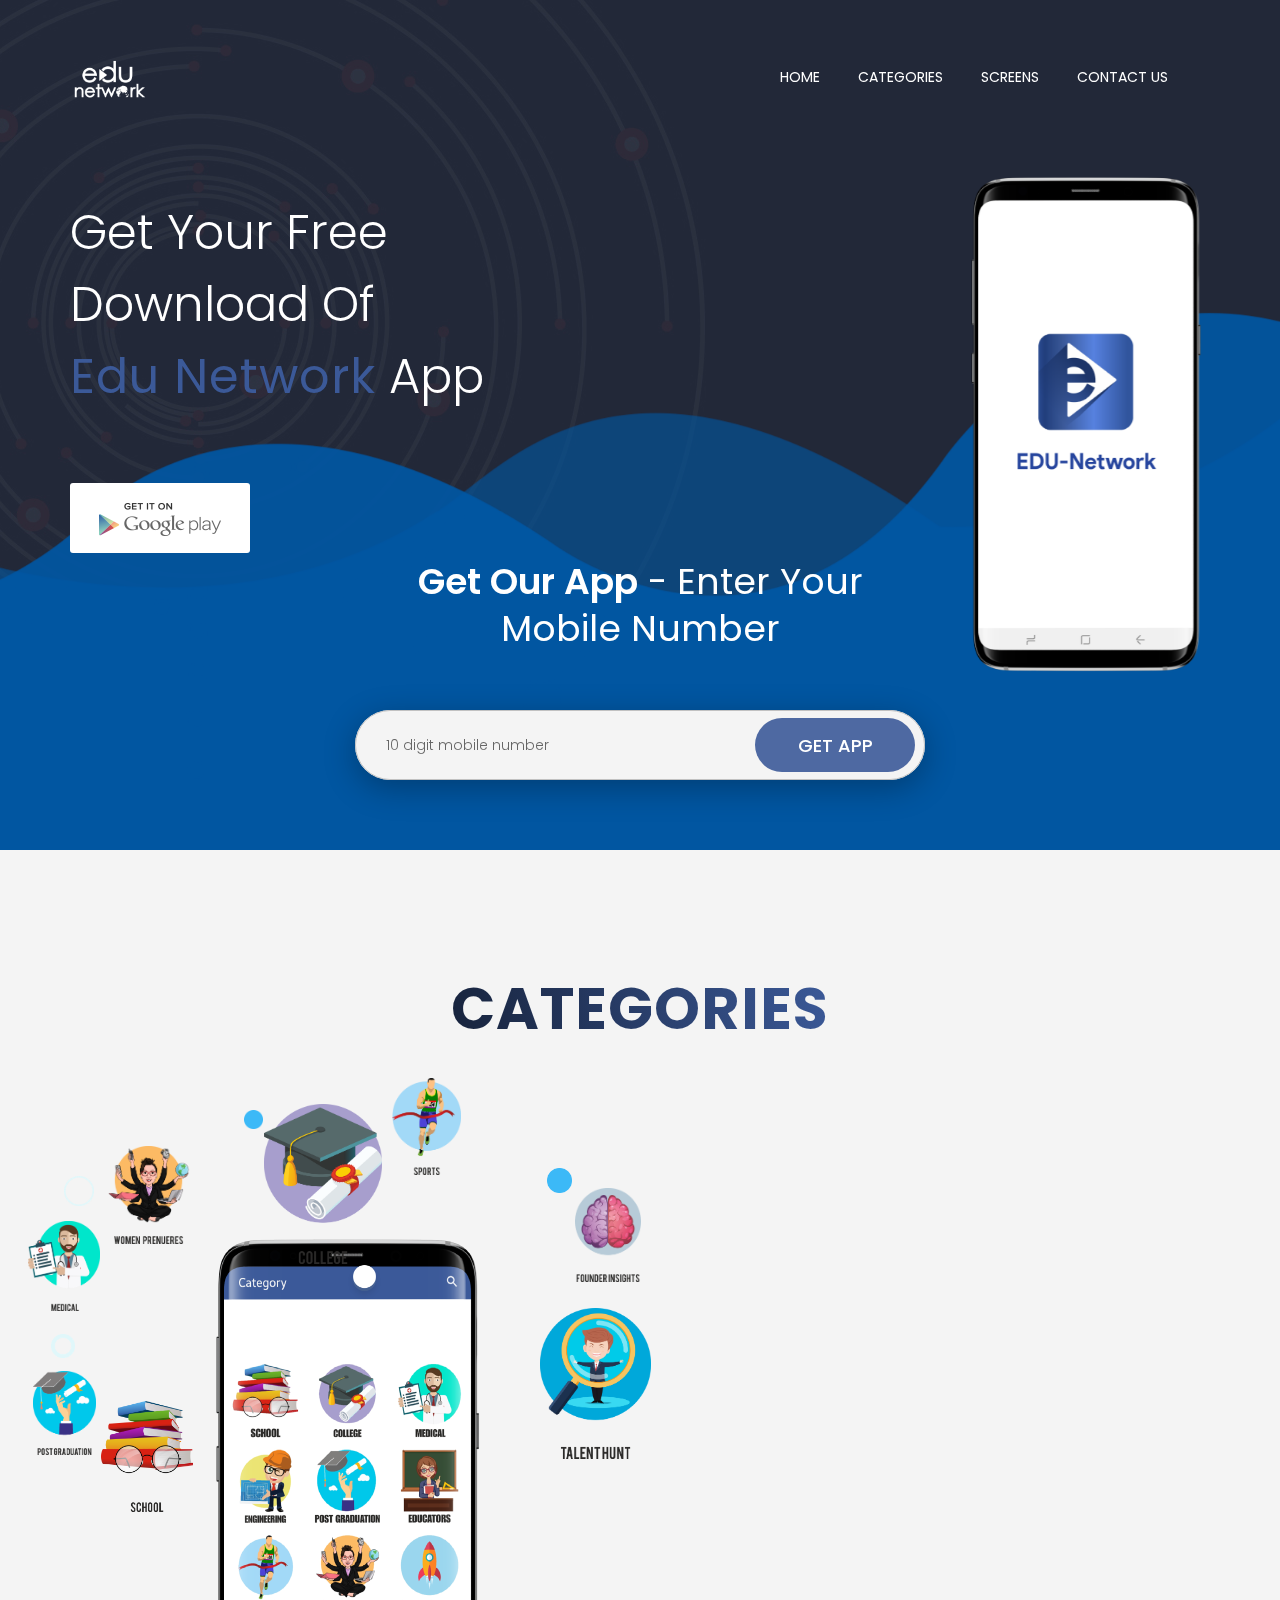
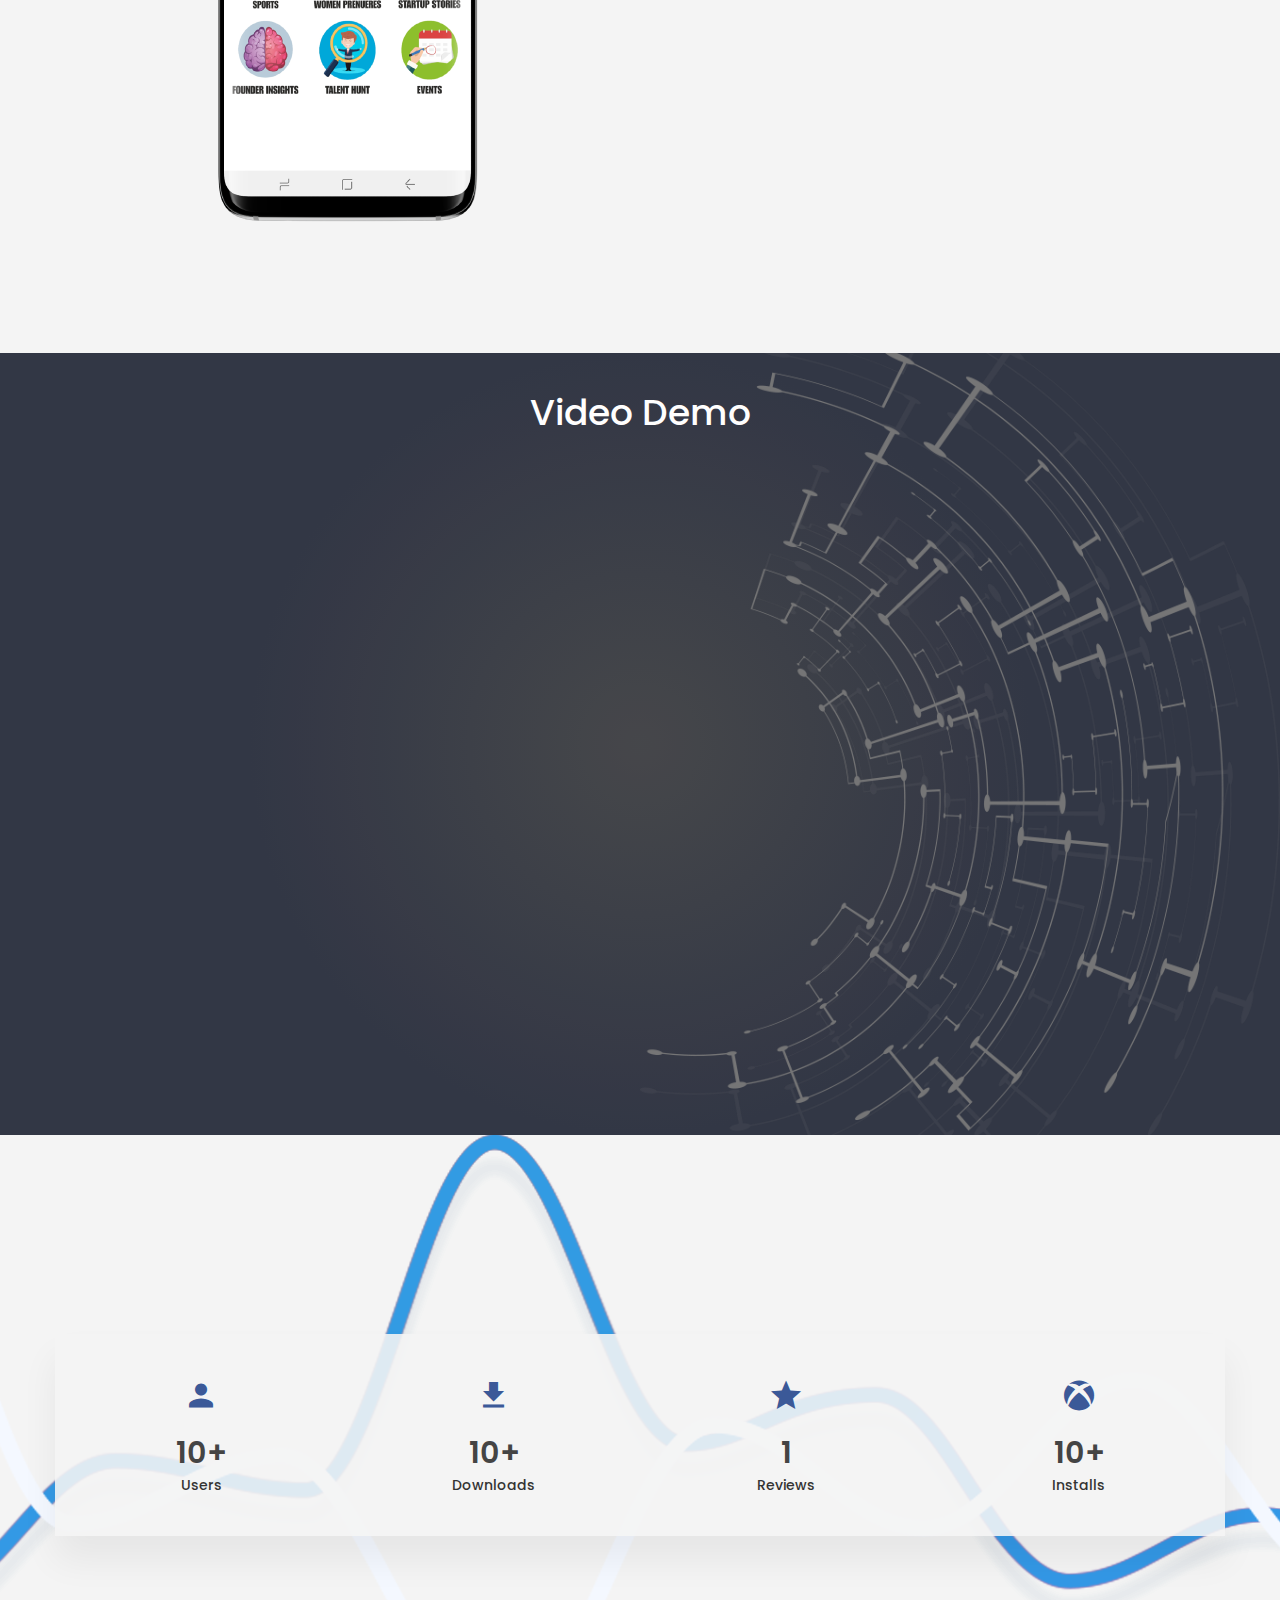
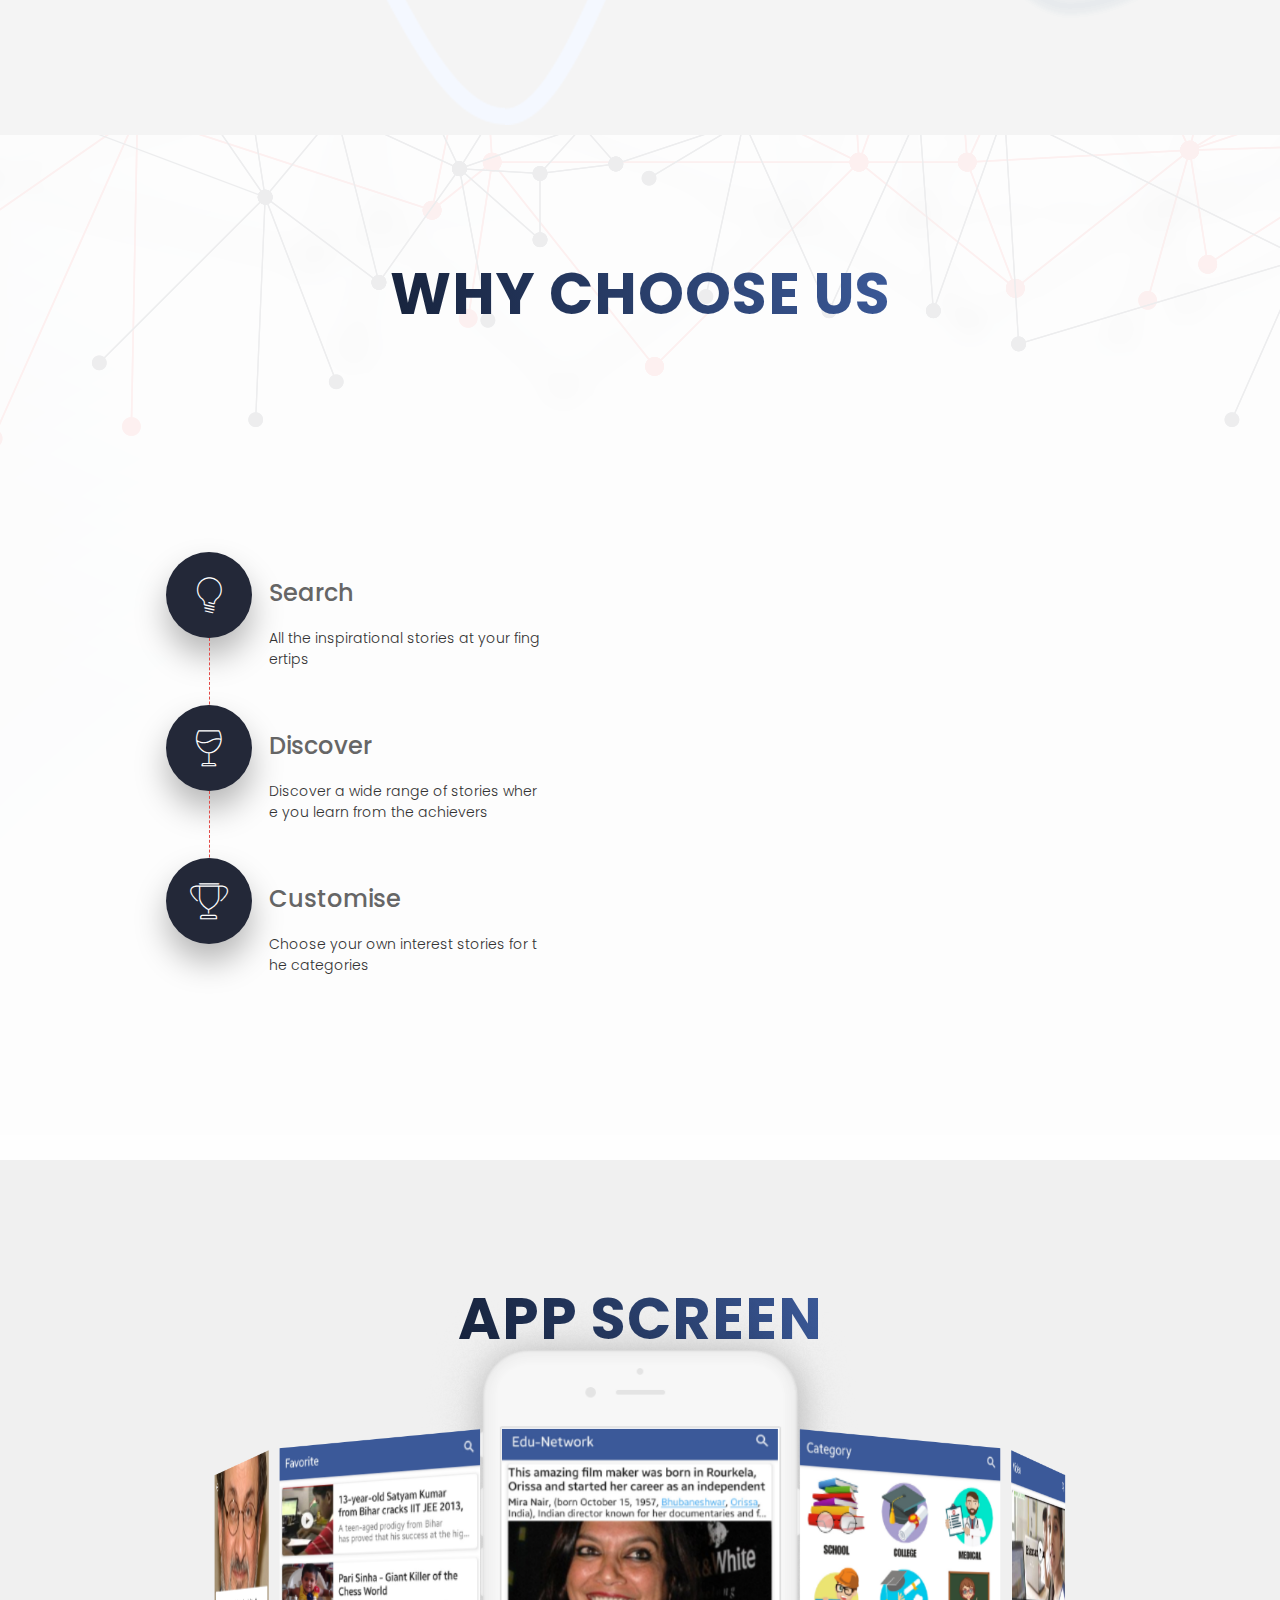
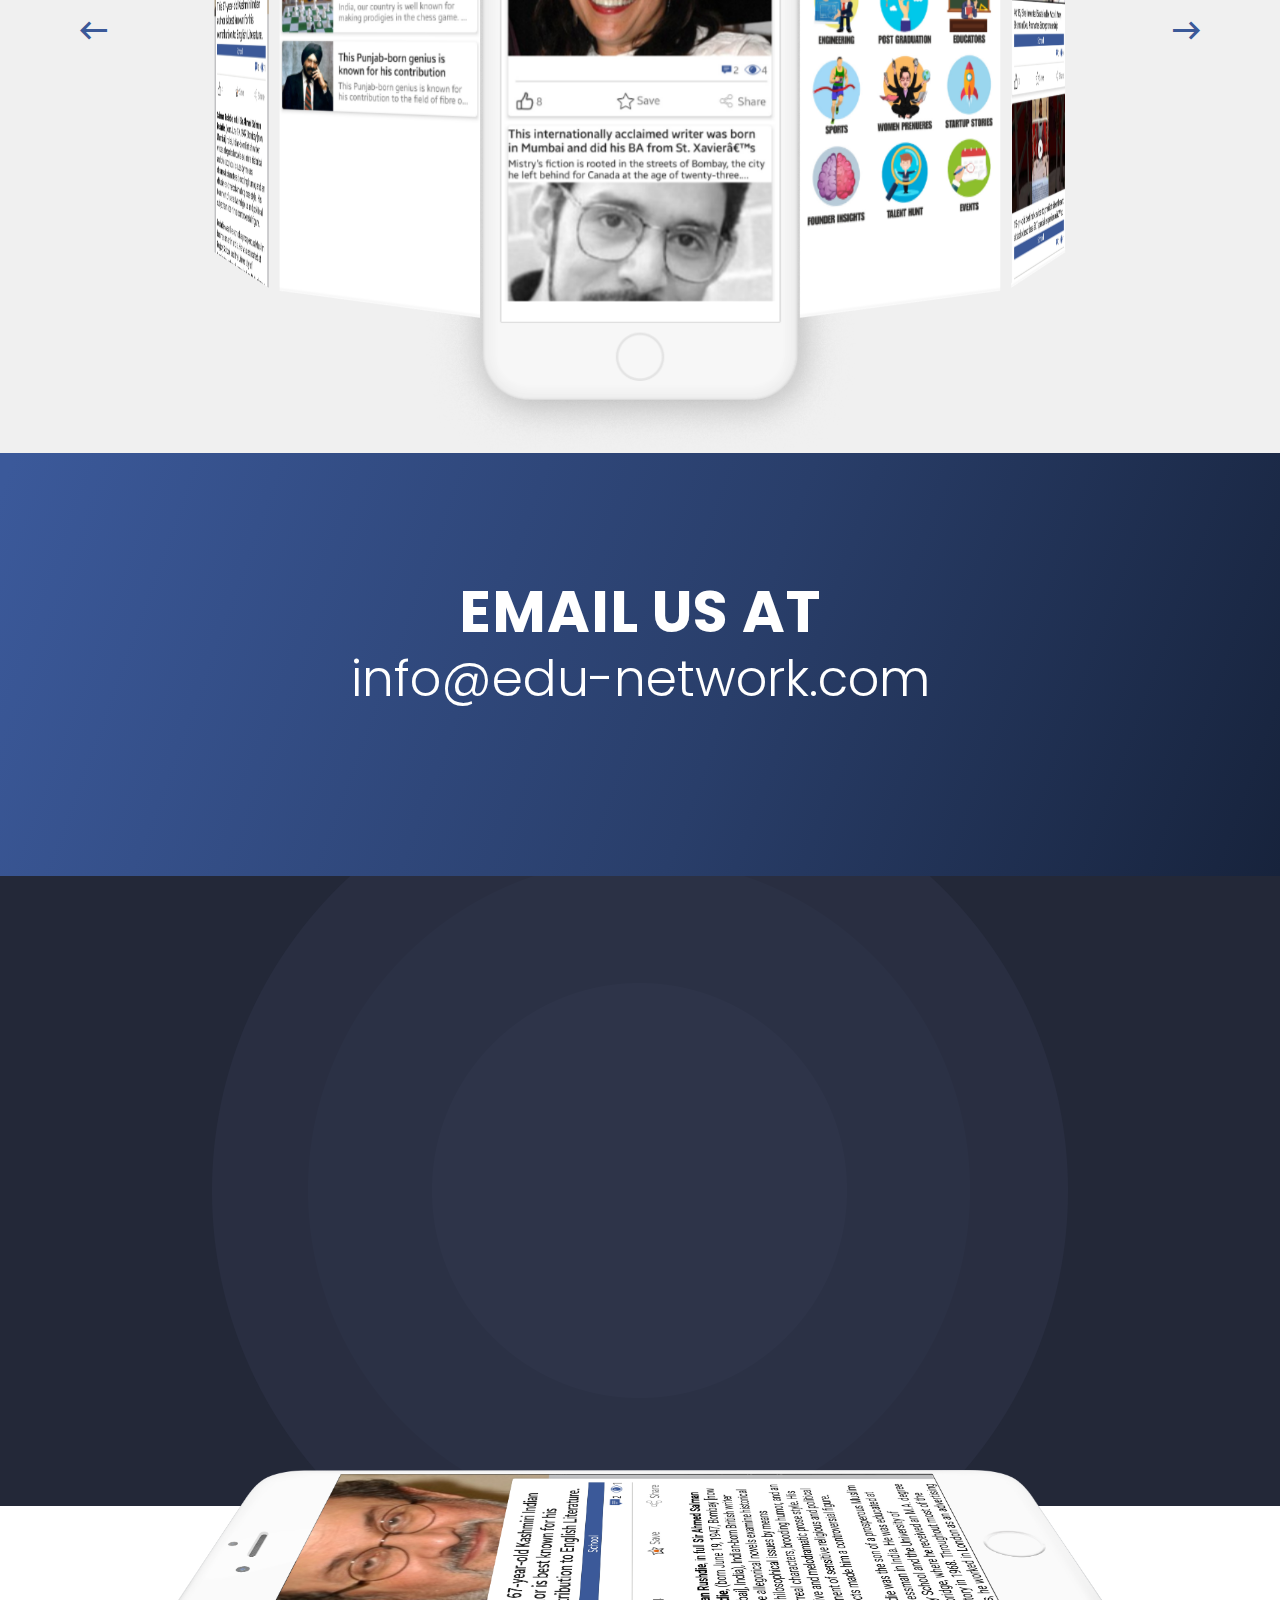
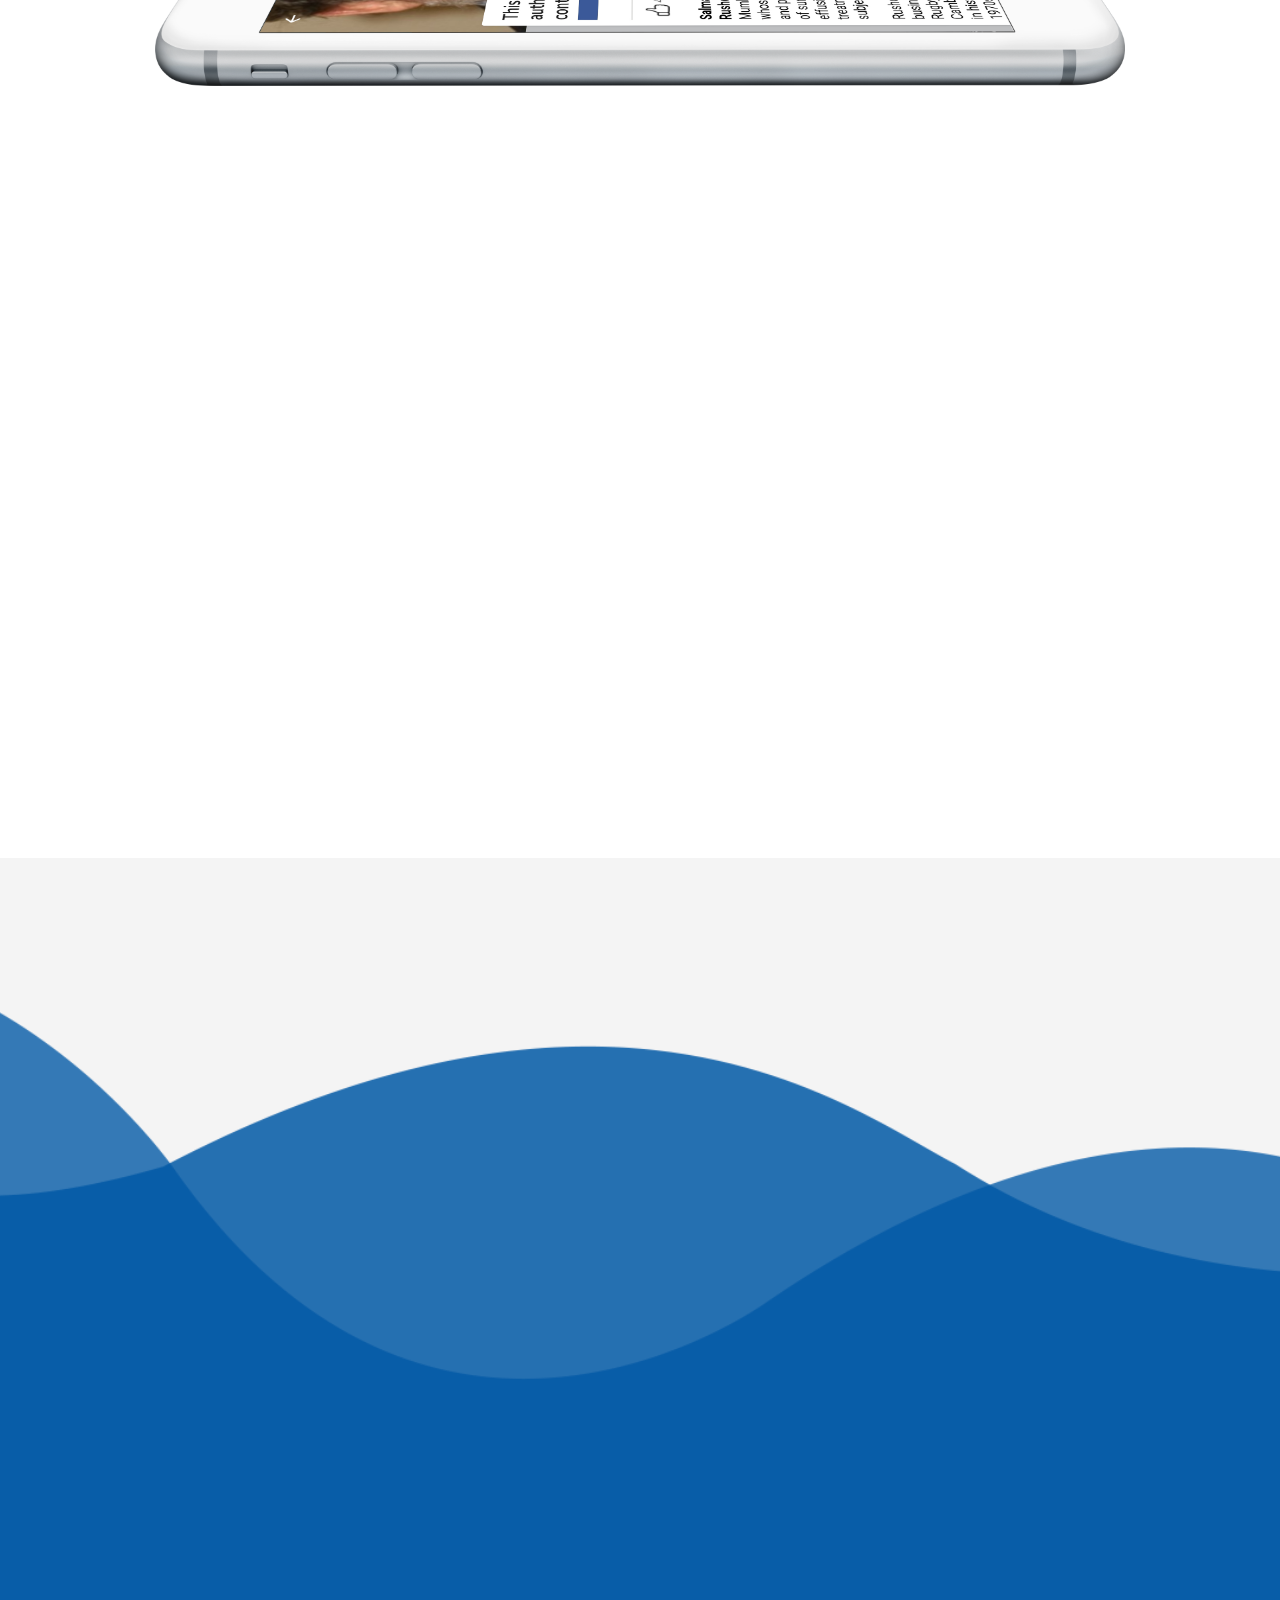
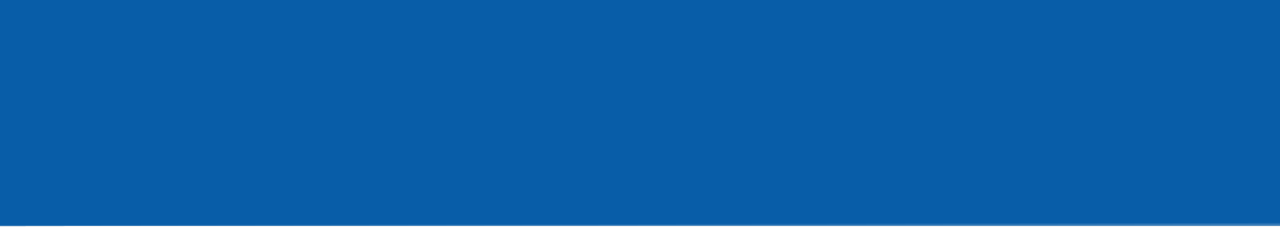
==== index.html @ 92f3d2b7 "added youtube video and changed testimonial to contact us" ====
<!doctype html>
	<html class="no-js" lang="zxx"> 
	<head>
		<title>Edu Network | Home</title>

		<!-- Favicon -->
		<link rel="apple-touch-icon" sizes="57x57" href="/img/favicon/apple-icon-57x57.png">
		<link rel="apple-touch-icon" sizes="60x60" href="/img/favicon/apple-icon-60x60.png">
		<link rel="apple-touch-icon" sizes="72x72" href="/img/favicon/apple-icon-72x72.png">
		<link rel="apple-touch-icon" sizes="76x76" href="/img/favicon/apple-icon-76x76.png">
		<link rel="apple-touch-icon" sizes="114x114" href="/img/favicon/apple-icon-114x114.png">
		<link rel="apple-touch-icon" sizes="120x120" href="/img/favicon/apple-icon-120x120.png">
		<link rel="apple-touch-icon" sizes="144x144" href="/img/favicon/apple-icon-144x144.png">
		<link rel="apple-touch-icon" sizes="152x152" href="/img/favicon/apple-icon-152x152.png">
		<link rel="apple-touch-icon" sizes="180x180" href="/img/favicon/apple-icon-180x180.png">
		<link rel="icon" type="image/png" sizes="192x192"  href="/img/favicon/android-icon-192x192.png">
		<link rel="icon" type="image/png" sizes="32x32" href="/img/favicon/favicon-32x32.png">
		<link rel="icon" type="image/png" sizes="96x96" href="/img/favicon/favicon-96x96.png">
		<link rel="icon" type="image/png" sizes="16x16" href="/img/favicon/favicon-16x16.png">
		<link rel="manifest" href="/img/favicon/manifest.json">
		<meta name="msapplication-TileColor" content="#ffffff">
		<meta name="msapplication-TileImage" content="/img/favicon/ms-icon-144x144.png">
		<meta name="theme-color" content="#ffffff">
		
		<meta charset="UTF-8" />
		<meta http-equiv="X-UA-Compatible" content="IE=edge">
		<meta name="description" content="EduNetwork">
		<meta name="author" content="Iugale">
		<meta name="viewport" content="width=device-width, initial-scale=1">
		<link href="https://fonts.googleapis.com/css?family=Poppins:300,400,500,600,700" rel="stylesheet">


		<link rel="stylesheet" href="css/owl.theme.css">
		<link rel="stylesheet" href="css/owl.transitions.css">
		<link rel="stylesheet" href="css/owl.carousel.css">
		<!-- Owl Stylesheet -->
		<link rel="stylesheet" href="css/magnific-popup.css">
		<!-- Magnific PopUP Stylesheet -->
		<link rel="stylesheet" href="css/isotope.css">
		<!-- Isotope Stylesheet -->
		<link rel="stylesheet" href="css/bootstrap.min.css" />
		<!-- Bootstrap Stylesheet -->
		<link rel="stylesheet" href="css/et-lant-font.css" />
		<!-- Et-Lant Font Stylesheet -->
		<link rel="stylesheet" href="css/3dslider.css" />
		<!-- 3D Slider Stylesheet -->
		<link rel="stylesheet" href="css/animate.css" />
		<!-- Animate Stylesheet -->
		<link rel="stylesheet" href="css/material-design-iconic-font.css" />
		<!-- Iconic Font Stylesheet -->

		<link rel="stylesheet" href="style.css">
		<!-- Main Style.css Stylesheet -->

		<link rel="stylesheet" href="css/responsive.css">
		<!-- Resposive.css Stylesheet -->
	</head>
	<body class="apps-craft-v8">
	
	<!-- Apps Craft Body Start -->
	<div id="preloader"></div>

	<!-- Apps Craft Main Menu -->
	<header class="apps-craft-main-menu-area" id="apps-craft-menus">
		<div class="container">
			<div class="row">
				<div class="col-md-3 col-sm-3 col-xs-6">
					<div class="apps-craft-logo">
						<a href="#apps-craft-home">
							<img src="img/v-5-logo.png" alt="Apps Craft Logo" height="80px" width="80px">
						</a>
					</div> <!-- .apps-craft-logo END -->
				</div>

				<div class="col-md-9 col-sm-9 col-xs-6">
					<div class="apps-craft-menu-and-serach clear-both">
                    	<span id="apps-craft-main-menu-icon">
							<div class="la-ball-elastic-dots la-2x item-generate" style="color:#fa326f">
							    <div></div>
							    <div></div>
							    <div></div>                    
							</div>
                    	</span>
						<nav id="apps-craft-menu" class="apps-craft-menu">
							<ul>
								<li><a href="#apps-craft-home">Home</a></li>
								<li><a href="#apps-craft-feature">Categories</a></li>
								<li><a href="#apps-carft-screen-short">Screens</a></li>
								<li><a href="#apps-craft-testimonial">Contact Us</a></li>
							</ul>
						</nav> <!-- .apps-craft-menu END -->
					</div> <!-- .apps-craft-menu-and-serach END -->
				</div>
			</div>
		</div>
	</header> <!-- .apps-craft-main-menu END -->
	
	<!-- Apps Craft Welcome Section -->
	<section class="apps-craft-welcome-section" style="background-image: url(img/welcome-bg.jpg);" id="apps-craft-home">
		<div class="apps-craft-position-rel hidden-xs">
			<div id="apps_craft_animation">
				<div class="layer" data-depth="0.20"><img src="img/home-gradiant-bg-1.png" alt="Home Gradient Background 1"></div>
				<div class="layer apps_craft_layer_z" data-depth="0.20"><img src="img/home-gradiant-bg-2.png" alt="Home Gradient Background 2"></div>
			</div>
		</div>
		<div class="apps-craft-welcome-container">
			<div class="container">
				<div class="row">
					<div class="col-md-6 col-sm-8 col-xs-12">
						<div class="apps-craft-welcome-tbl">
							<div class="apps-craft-welcome-tbl-c">
								<div class="apps-craft-welcome-content">
									<h1>Get Your Free <br> Download of <br> <span>Edu Network</span> App</h1>

									<div class="apps-craft-download-store-btn-group">
										<a href="https://play.google.com/store/apps/details?id=com.app.edunetwork&hl=en" class="apps-craft-btn play-store-btn"><img src="img/google-play-logo.png" alt=""></a>
									</div>
								</div>
							</div>
						</div>
					</div>
					<div class="col-md-6 col-sm-4 hidden-xs text-right">
						<div class="apps-craft-welcome-screenshort">
							<div class="apps-craft-welcome-tbl">
								<div class="apps-craft-welcome-tbl-c">
									<figure class="apps-craft-welcome-section-screen-short">
										<img src="img/app-screen-short.png" alt="" class="wow fadeIn" data-wow-delay=".4s">
									</figure>	
								</div>
							</div>
						</div>
					</div>
				</div>
			</div>
		</div>
		
		<!-- Apps Craft About -->
		<div class="apps-craft-about-section" id="apps-craft-about">
			<div class="container">
				<div class="row">
					<div class="col-md-12">
						<div class="apps-craft-subscribe-content">
							<div class="wow fadeInUp" data-wow-delay="200ms">
								<h2><span>Get our App</span> - Enter Your Mobile Number</h2>
							</div>
							<div class="apps-craft-subscribe-form apps-craft-subscribe-form-box-shadow clear-both wow fadeInUp" data-wow-delay="400ms">
								<form class="mc-form top" action="php/sms.php" method="post">
							        <input class="mc-email" id="mc-email" name="mc-email" placeholder="10 digit mobile number"  type="text" pattern="[6-9]{1}[0-9]{9}" title="Enter 10 digit mobile number" required="required">
									<input class="submit-btn"  type="submit" value="GET APP">
							    </form>
							</div> <!-- .apps-craft-subscribe-form END -->
						</div>
					</div>
				</div>
			</div>
		</div> <!-- .apps-craft-about-section END -->
	</section> <!-- .apps-craft-welcome-section END -->


	<!-- Apps Craft feature -->
	<section class="apps-craft-feature-section section-padding" id="apps-craft-feature">
		<div class="container">
			<div class="apps-craft-section-heading">
				<h2>CATEGORIES</h2>
			</div> <!-- .apps-craft-section-heading END -->
			<div class="row content-margin-top">
				<div class="col-md-6 col-sm-12 col-xs-12">
					<div class="apps-craft-feature-img text-center" itemscope itemtype="http://schema.org/ImageGallery">
						<figure itemprop="associatedMedia" itemscope itemtype="http://schema.org/ImageObject">
							<img src="img/feature-app-screenshort.png" alt="Apps Craft Feature Image">

							<span class="apps-craft-feature-ico icon-1x" data-bottom="transform:translateX(-103px)" data-top="transform:translateX(-63px);">
								<img src="img/icon/Icon-1.png" alt="Small Icon">
							</span> <!-- .apps-craft-feature-ico END -->

							<span class="apps-craft-feature-ico icon-2x" data-bottom="transform:translateX(-171px)" data-top="transform:translateX(-131px);">
								<img src="img/icon/ICON-2.png" alt="Small Icon">
							</span> <!-- .apps-craft-feature-ico END -->

							<span class="apps-craft-feature-ico icon-3x" data-bottom="transform:translateX(-153px)" data-top="transform:translateX(-113px);">
								<img src="img/icon/12.png" alt="Small Icon">
							</span> <!-- .apps-craft-feature-ico END -->

							<span class="apps-craft-feature-ico icon-4x" data-bottom="transform:translateX(-176px)" data-top="transform:translateX(-136px);">
								<img src="img/icon/ICON-5.png" alt="Small Icon">
							</span> <!-- .apps-craft-feature-ico END -->

							<span class="apps-craft-feature-ico icon-5x" data-bottom="transform:translateX(-97px)" data-top="transform:translateX(-55px);">
								<img src="img/icon/ICON-7.png" alt="Small Icon">
							</span> <!-- .apps-craft-feature-ico END -->

							<span class="apps-craft-feature-ico icon-6x" data-bottom="transform:translateY(-130px)" data-top="transform:translateY(-90px);">
								<img src="img/icon/15.png" alt="Small Icon">
							</span> <!-- .apps-craft-feature-ico END -->

							<span class="apps-craft-feature-ico icon-7x" data-bottom="transform:translateY(-134px)" data-top="transform:translateY(-94px);">
								<img src="img/icon/icon-3.png" alt="Small Icon">
							</span> <!-- .apps-craft-feature-ico END -->

							<span class="apps-craft-feature-ico icon-8x" data-bottom="transform:translateY(-160px)" data-top="transform:translateY(-120px);">
								<img src="img/icon/ICON--9.png" alt="Small Icon">
							</span> <!-- .apps-craft-feature-ico END -->

							<span class="apps-craft-feature-ico icon-10x" data-bottom="transform:translateY(26px)" data-top="transform:translateY(26px);">
								<img src="img/icon/13.png" alt="Small Icon">
							</span> <!-- .apps-craft-feature-ico END -->

							<span class="apps-craft-feature-ico icon-12x" data-bottom="transform:translateX(160px)" data-top="transform:translateX(120px);">
								<img src="img/icon/ICON-10.png" alt="Small Icon">
							</span> <!-- .apps-craft-feature-ico END -->

							<span class="apps-craft-feature-ico icon-13x" data-bottom="transform:translateX(150px)" data-top="transform:translateX(110px);">
								<img src="img/icon/ICON-6.png" alt="Small Icon">
							</span> <!-- .apps-craft-feature-ico END -->

							<span class="apps-craft-feature-ico icon-14x" data-bottom="transform:translateX(80px)" data-top="transform:translateX(40px);">
								<img src="img/icon/15.png" alt="Small Icon">
							</span> <!-- .apps-craft-feature-ico END -->

							<span class="apps-craft-feature-ico icon-16x" data-bottom="transform:translateX(-140px)" data-top="transform:translateX(-100px);">
								<img src="img/icon/18.png" alt="Small Icon">
							</span> <!-- .apps-craft-feature-ico END -->
						</figure>
					</div> <!-- .apps-craft-feature-img END -->
				</div>

				<div class="col-md-6 col-sm-12 col-xs-12">
					<div class="apps-craft-feature-container clear-both">
						<div class="apps-craft-single-feature">
							<div class="apps-craft-feature-content wow fadeIn" data-wow-delay="200ms">
								<img src="img/icon/c1.png" alt="Small Icon" height="126px" width="93px">
								<!-- <i class="zmdi zmdi-graphic-eq zmdi-hc-fw"></i>
								<h3>Multiplay Option</h3>
								<p>Lorem ipsum dolor sit amet, consectetur adipisicin</p> -->
							</div> <!-- .apps-craft-feature-content END -->
						</div> <!-- .apps-craft-single-feature END -->
						<div class="apps-craft-single-feature">
							<div class="apps-craft-feature-content wow fadeIn" data-wow-delay="400ms">
								<img src="img/icon/c2.png" alt="Small Icon" height="126px" width="93px">
								<!-- <i class="zmdi zmdi-graphic-eq zmdi-hc-fw"></i>
								<h3>Multiplay Option</h3>
								<p>Lorem ipsum dolor sit amet, consectetur adipisicin</p> -->
							</div> <!-- .apps-craft-feature-content END -->
						</div> <!-- .apps-craft-single-feature END -->
						<div class="apps-craft-single-feature">
							<div class="apps-craft-feature-content wow fadeIn" data-wow-delay="600ms">
								<img src="img/icon/c3.png" alt="Small Icon" height="126px" width="93px">
								<!-- <i class="zmdi zmdi-wifi-alt zmdi-hc-fw"></i>
								<h3>Wifi Sharing</h3>
								<p>Lorem ipsum dolor sit amet, consectetur adipisicin</p> -->
							</div> <!-- .apps-craft-feature-content END -->
						</div> <!-- .apps-craft-single-feature END -->
						<div class="apps-craft-single-feature">
							<div class="apps-craft-feature-content wow fadeIn" data-wow-delay="800ms">
								<img src="img/icon/c4.png" alt="Small Icon" height="126px" width="93px">
								<!-- <i class="zmdi zmdi-wallpaper zmdi-hc-fw"></i>
								<h3>Exclusive Design</h3>
								<p>Lorem ipsum dolor sit amet, consectetur adipisicin</p> -->
							</div> <!-- .apps-craft-feature-content END -->
						</div> <!-- .apps-craft-single-feature END -->
					</div> <!-- .apps-craft-feature-container END -->
				</div>
			</div>
		</div>
	</section>

	<!-- Apps Craft Video Section -->
	<div class="apps-craft-video-section" id="video-section" style="background-image: url(img/video-bg.jpg);">
		<div class="apps-craft-video-section-inner">
			<div class="container">
				<div class="row">
					<div class="col-md-12">
						<div class="apps-craft-video-content">
							<br /><br />
							<h4>Video Demo</h4>
							<div class="embed-responsive embed-responsive-16by9">
  								<iframe class="embed-responsive-item" src="https://www.youtube.com/embed/iIMZy0uMwpM" frameborder="0" allow="accelerometer; autoplay; encrypted-media; gyroscope; picture-in-picture" allowfullscreen></iframe>
							</div>							
						</div> <!-- .apps-craft-video-content END -->
					</div>
				</div>
			</div>
		</div>
	</div> <!-- .apps-craft-video-section END -->

	<!-- Apps Craft Fun Factory -->
	<div class="apps-craft-fun-factory-section" id="fun-factory">
		<div class="fun-factorey-paralx-bg-1" data-0="background-position:-10000px 0px;" data-100000="background-position:50000px 0px;">
			<div class="fun-factorey-paralx-bg-2" data-0="background-position:10000px 0px;" data-100000="background-position:-50000px 0px;">
				<div class="container">
					<div class="row">
						<div class="apps-craft-tbl">
							<div class="apps-craft-tbl-c">
								<div class="apps-craft-fun-factory-wraper clear-both">
									<div class="col-md-3 col-sm-3 col-xs-6">
										<div class="apps-craft-single-fun">
											<i class="zmdi zmdi-account zmdi-hc-fw"></i>
											<h5>10+</h5>
											<h6>Users</h6>
										</div> <!-- .apps-craft-single-fun END -->
									</div>
									<div class="col-md-3 col-sm-3 col-xs-6">
										<div class="apps-craft-single-fun">
											<i class="zmdi zmdi-download zmdi-hc-fw"></i>
											<h5>10+</h5>
											<h6>Downloads</h6>
										</div> <!-- .apps-craft-single-fun END -->
									</div>
									<div class="col-md-3 col-sm-3 col-xs-6">
										<div class="apps-craft-single-fun">
											<i class="zmdi zmdi-star zmdi-hc-fw"></i>
											<h5>1</h5>
											<h6>Reviews</h6>
										</div> <!-- .apps-craft-single-fun END -->
									</div>
									<div class="col-md-3 col-sm-3 col-xs-6">
										<div class="apps-craft-single-fun">
											<i class="zmdi zmdi-xbox zmdi-hc-fw"></i>
											<h5>10+</h5>
											<h6>Installs</h6>
										</div> <!-- .apps-craft-single-fun END -->
									</div>
								</div> <!-- .apps-craft-fun-factory-wraper END -->
							</div>
						</div>
					</div>
				</div>
			</div>
		</div>
	</div> <!-- .apps-craft-fun-factory-section END -->


	<!-- Apps Crfat Why Chose Us Section -->
	<section class="apps-craft-why-chose-us-section section-padding" id="apps-craft-chose-us" data-0="background-position:0px 1000px;" data-100000="background-position:0px -50000px;">
		<div class="container">
			<div class="apps-craft-section-heading">
				<h2>Why choose us</h2>
			</div> <!-- .apps-craft-section-heading END -->
			<div class="row content-margin-top">
				<div class="col-md-6 col-sm-6 col-xs-12">
					<div class="apps-craft-why-choose-us-container clear-both">
						<div class="apps-craft-why-choose-us-container-inner clear-both">
							<div class="apps-craft-why-chose-single clear-both">
								<div class="apps-craft-why-chose-ico">
									<span class="icon-lightbulb apps-craft-round">
										<span class="apps-craft-dash-border"></span>
									</span>
								</div> <!-- .apps-craft-why-chose-ico END -->

								<div class="apps-craft-why-chose-txt">
									<h3>Search</h3>
									<p>All the inspirational stories at your fingertips</p>
								</div> <!-- .apps-craft-why-chose-txt END -->
							</div> <!-- .apps-craft-why-chose-single END -->
							<div class="apps-craft-why-chose-single clear-both">
								<div class="apps-craft-why-chose-ico">
									<span class="icon-wine apps-craft-round">
										<span class="apps-craft-dash-border"></span>
									</span>
								</div> <!-- .apps-craft-why-chose-ico END -->

								<div class="apps-craft-why-chose-txt">
									<h3>Discover</h3>
									<p>Discover a wide range of stories where you learn from the achievers</p>
								</div> <!-- .apps-craft-why-chose-txt END -->
							</div> <!-- .apps-craft-why-chose-single END -->
							<div class="apps-craft-why-chose-single clear-both">
								<div class="apps-craft-why-chose-ico">
									<span class="icon-trophy apps-craft-round"></span>
								</div> <!-- .apps-craft-why-chose-ico END -->

								<div class="apps-craft-why-chose-txt">
									<h3>Customise</h3>
									<p>Choose your own interest stories for the categories</p>
								</div> <!-- .apps-craft-why-chose-txt END -->
							</div> <!-- .apps-craft-why-chose-single END -->
						</div> <!-- .apps-craft-why-choose-us-container-inner END -->
					</div> <!-- .apps-craft-why-choose-us-container END -->
				</div>

				<div class="col-md-6 col-sm-6 col-xs-12">
					<figure class="apps-craft-why-chose-img" itemscope itemtype="http://schema.org/ImageGallery">
						<img src="img/choose-us-screenshort-1.png" class="wow fadeInRight" data-wow-delay=".8s" alt="Apps Craft Why Chose Image Screenshort">
						<img src="img/choose-us-screenshort-2.png" class="wow fadeInRight" data-wow-delay=".4s"  alt="Apps Craft Why Chose Image Screenshort">
					</figure> <!-- .apps-craft-why-chose-img END -->
				</div>
			</div>
		</div>
	</section> <!-- .apps-craft-why-chose-us-section END -->

	<!-- Apps Craft Screen Short Slider Section -->
	<section class="apps-carft-screen-short-ssection section-padding" id="apps-carft-screen-short">
		<div class="container">
			<div class="apps-craft-section-heading">
				<h2>App screen</h2>
			</div> <!-- .apps-craft-section-heading END -->

			<div class="content-margin-top">
				<div class="apps-carft-screen-short-content">
					<div class="app-screen-mobile-image"></div>
					<div class="apps-craft-screenshort">
						<div id="carousel">
							<figure><img src="img/app-screen-1.jpg" alt=""></figure>
							<figure><img src="img/app-screen-2.jpg" alt=""></figure>
							<figure><img src="img/app-screen-3.jpg" alt=""></figure>
							<figure><img src="img/app-screen-4.jpg" alt=""></figure>
							<figure><img src="img/app-screen-5.jpg" alt=""></figure>
							<figure><img src="img/app-screen-6.jpg" alt=""></figure>
							<figure><img src="img/app-screen-2.jpg" alt=""></figure>
							<figure><img src="img/app-screen-3.jpg" alt=""></figure>
							<figure><img src="img/app-screen-4.jpg" alt=""></figure>
							<figure><img src="img/app-screen-5.jpg" alt=""></figure>
							<figure><img src="img/app-screen-6.jpg" alt=""></figure>
							<figure><img src="img/app-screen-4.jpg" alt=""></figure>
						</div>
					</div>
					<div id="options">
						<p id="navigation">
							<button id="previous" data-increment="-1" class="zmdi zmdi-long-arrow-left zmdi-hc-fw"></button>
							<button id="next" data-increment="1" class="zmdi zmdi-long-arrow-right zmdi-hc-fw"></button>
						</p>
					</div>
				</div>
			</div>
		</div>
	</section>

	<!-- Apps Craft Testimonial Section -->
	<section class="apps-craft-testimonial-section section-padding" id="apps-craft-testimonial">
		<div class="container">
			<div class="apps-craft-section-heading white">
				<h2>Email Us at</h2>
				<p style="font-size:50px;color:white;"><a href="mailto:info@edu-network.com" target="_top" style="color: white;">info@edu-network.com</a></p>
			</div> <!-- .apps-craft-section-heading END -->
			<div class="content-margin-top">
				<div class="apps-craft-testimonial-slider-wraper clear-both">
					<div id="apps-craft-commentor-slider" class="wow fadeIn" itemscope itemtype="http://schema.org/ImageGallery">
				</div>
			</div>
		</div>
	</section> <!-- .apps-craft-testimonial-section END -->

	<!-- Apps Craft Now Available On -->
	<div class="apps-craft-now-available-section" id="apps-craft-available" style="background-image: url(img/now-available-on-round-bg.png);">
		<div class="container">
			<div class="row">
				<div class="col-md-12">
					<div class="apps-craft-tbl">
						<div class="apps-craft-tbl-c">
							<div class="apps-craft-now-available-content wow fadeIn">
								<h3>Now Available On Play Store</h3>
								<p>The aim of this initiative is to provide students and youths, With precisely developed educational also with the entrepreneur content and motivational stories by the achievers through this platform. We are mainly focused on all Educational Institutions across various streams.</p>

								<div class="apps-craft-download-store-btn-group">
									<a href="https://play.google.com/store/apps/details?id=com.app.edunetwork&hl=en" class="apps-craft-btn play-store-btn"><img src="img/google-play-logo.png" alt=""></a>
								</div> <!-- .apps-craft-download-store-btn-group END -->
							</div> <!-- .apps-craft-now-available-content END -->
						</div>
					</div>
					<figure class="apps-craft-app-secreenshort" data-bottom="transform:translateY(180px) translateX(-50%);" data-top="transform:translateY(100px) translateX(-50%);" itemscope itemtype="http://schema.org/ImageGallery">
						<img src="img/screenshort-now-available.png" alt="Apps Craft App Screenshort">
					</figure> <!-- .apps-craft-app-secreenshort END -->
				</div>
			</div>
		</div>
	</div> <!-- .apps-craft-now-available-section END -->
	
	
	<!-- Apps Craft Subscribe Section -->
	<section class="apps-craft-sub-scribe-section section-padding" id="apps-craft-subscribe">
		<div class="container">
			<div class="row">
				<div class="col-md-12">
					<div class="apps-craft-subscribe-wraper wow fadeIn">
						<div class="apps-craft-subscribe-content">
							<h2><span>Get our App</span><br />Enter your 10 digit Mobile Number</h2>
							<div class="apps-craft-subscribe-form clear-both">
								<form class="mc-form top" action="php/sms.php" method="post">
							        <input class="mc-email" id="mc-email" name="mc-email" placeholder="10 digit mobile number"  type="text" pattern="[6-9]{1}[0-9]{9}" title="Enter 10 digit mobile number" required="required">
									<input class="submit-btn"  type="submit" value="GET APP">
							    </form>
							</div> <!-- .apps-craft-subscribe-form END -->
						</div> <!-- .apps-craft-subscribe-content END -->
						<div class="apps-craft-3-bar">
							<img src="img/sub-section-3bar.png" alt="Apps Craft Simple 3 Bars">
						</div>
					</div> <!-- .apps-craft-subscribe-wraper END -->
				</div>
			</div>
		</div>
	</section> <!-- .apps-craft-sub-scribe-section END -->

	<!-- Apps Craft Footer Section -->
	<footer class="apps-craft-footer-section" id="apps-craft-footer">
		<div class="container">
			<div class="row">
				<div class="col-md-12">
					<div class="apps-craft-footer-logo-and-social">
						<figure class="apps-craft-footer-logo text-center">
							<a href="#">
								<img src="img/footer-logo.png" alt="Apps Craft Footer Logo" class="wow fadeInUp" data-wow-delay=".2s" height="300px" width="300px">
							</a>
						</figure> <!-- .apps-craft-footer-logo END -->
						<div class="apps-craft-social-link wow fadeInUp" data-wow-delay=".4s">
							<ul>
								<li><a href="https://www.facebook.com/Theedunetwork/" target="_blank"><i class="zmdi zmdi-facebook zmdi-hc-fw"></i></a></li>
								<li><a href="https://twitter.com/EduNetwork1" target="_blank"><i class="zmdi zmdi-twitter zmdi-hc-fw"></i></a></li>
							</ul>
						</div> <!-- .apps-craft-social-link END -->
					</div> <!-- .apps-craft-footer-logo-and-social END -->
					<div class="apps-craft-footer-menu-and-copyright-txt clear-both">
						<nav class="apps-craft-footer-menu wow fadeInUp" data-wow-delay=".8s">
							<ul>
								<li><a href="about-us.html">About Us</a></li>|
								<li><a href="terms-conditions.html">Terms & Conditions</a></li>|
								<li><a href="privacy.html">Privacy Policy</a></li>|
								<li><a href="cookies-policy.html">Cookies Policy</a></li>|
								<li><a href="disclaimer.html">Disclaimer</a></li>
							</ul>
						</nav> <!-- .apps-craft-footer-menu END -->
						<div class="apps-craft-copyright-txt wow fadeInUp" data-wow-delay=".6s" width="100%">
							<p><br /><br />&copy; 2019 Edu Network. All Rights Reserved | Powered by <a href="http://iugale.tech" target="_blank">Iugale Softwares</a></p>
						</div> <!-- .apps-craft-copyright-txt END -->
					</div> <!-- .apps-craft-footer-menu-and-copyright-txt END -->
				</div>
			</div>
		</div>
	</footer> <!-- .apps-craft-footer-section END -->

	<!-- js File Start -->

	<script type="text/javascript" src="js/jquery-3.1.1.min.js"></script>
	<!-- jquery-3.1.1.min.js -->
	<script type="text/javascript" src="js/jquery.ajaxchimp.min.js"></script>
	<!--jquery.ajaxchimp.min.js  -->
	<script type="text/javascript" src="js/jquery.easing.1.3.js"></script>
	<!--jquery.easing.1.3.js  -->
	<script type="text/javascript" src="js/bootstrap.min.js"></script>
	<!-- bootstrap.min.js -->
	<script src="js/owl.carousel.min.js"></script>
	<!-- owl.carousel.min.js -->
	<script src="js/isotope.pkgd.min.js"></script>
	<!-- isotope.pkgd.min.js -->
	<script src="js/jquery.magnific-popup.min.js"></script>
	<!-- jquery.magnific-popup.min.js -->
	<script src="js/skrollr.min.js"></script>
	<!-- skrollr.min.js -->
	<script src="js/utils.js"></script>
	<!-- utils.js -->
	<script src="js/jquery.parallax.js"></script>
	<!-- jquery.parallax.js -->
	<script src="js/wow.js"></script>
	<!-- wow.js -->
	<script src="js/jquery.tubular.1.0.js"></script>
	<!-- jquery.tubular.1.0.js -->
	<script src="js/jquery.ripples-min.js"></script>
	<!-- jquery.ripples-min.js -->
	<script src="js/particles.js"></script>
	<!-- jquery.particles.js -->

	<script src="js/main.js"></script>
	<!-- main.js -->

	</body>
</html>
---- css/isotope.css ----
/* Start: Recommended Isotope styles */

/**** Isotope Filtering ****/

.isotope-item {
  z-index: 2;
}

.isotope-hidden.isotope-item {
  pointer-events: none;
  z-index: 1;
}

/**** Isotope CSS3 transitions ****/

.isotope,
.isotope .isotope-item {
  -webkit-transition-duration: 0.8s;
     -moz-transition-duration: 0.8s;
      -ms-transition-duration: 0.8s;
       -o-transition-duration: 0.8s;
          transition-duration: 0.8s;
}

.isotope {
  -webkit-transition-property: height, width;
     -moz-transition-property: height, width;
      -ms-transition-property: height, width;
       -o-transition-property: height, width;
          transition-property: height, width;
}

.isotope .isotope-item {
  -webkit-transition-property: -webkit-transform, opacity;
     -moz-transition-property:    -moz-transform, opacity;
      -ms-transition-property:     -ms-transform, opacity;
       -o-transition-property:      -o-transform, opacity;
          transition-property:         transform, opacity;
}

/**** disabling Isotope CSS3 transitions ****/

.isotope.no-transition,
.isotope.no-transition .isotope-item,
.isotope .isotope-item.no-transition {
  -webkit-transition-duration: 0s;
     -moz-transition-duration: 0s;
      -ms-transition-duration: 0s;
       -o-transition-duration: 0s;
          transition-duration: 0s;
}

/* End: Recommended Isotope styles */



/* disable CSS transitions for containers with infinite scrolling*/
.isotope.infinite-scrolling {
  -webkit-transition: none;
     -moz-transition: none;
      -ms-transition: none;
       -o-transition: none;
          transition: none;
}



/**** Isotope styles ****/

/* required for containers to inherit vertical size from window */
/*html,
body {
  height: 100%;
}
*/
#container {
  padding: 20px 0px;
}

.height-01{
height: 250px;
width: 28%;
}
.height-02,{
height: 250px;
width: 25%;
}
.height-03{
  width: 180px;
  height: 180px;
}
.element {
  margin: 1px;
  float: left;
  overflow: hidden;
  position: relative;
  color: #222;
}

/*.element.web          { background: #F00 url("../images/zoom.png") no-repeat center center; 
background: hsl(   0, 100%, 50%)  url("../images/zoom.png") no-repeat center center; }
.element.branding  { background: #F80 url("../images/zoom.png") no-repeat center center; background: hsl(  36, 100%, 50%) url("../images/zoom.png") no-repeat center center;}
.element.print        { background: #0F0 url("../images/zoom.png") no-repeat center center; background: hsl( 108, 100%, 50%) url("../images/zoom.png") no-repeat center center;}
.element.creative { background: #0FF url("../images/zoom.png") no-repeat center center; background: hsl( 180, 100%, 50%) url("../images/zoom.png") no-repeat center center;}
.element.modern       { background: #08F url("../images/zoom.png") no-repeat center center; background: hsl( 216, 100%, 50%) url("../images/zoom.png") no-repeat center center;}
.element.other  { background: #00F url("../images/zoom.png") no-repeat center center;; background: hsl( 252, 100%, 50%) url("../images/zoom.png") no-repeat center center;}
.element.ecommerce         { background: #F0F url("../images/zoom.png") no-repeat center center;background: hsl( 288, 100%, 50%) url("../images/zoom.png") no-repeat center center;}
.element.digital       { background: #F08 url("../images/zoom.png") no-repeat center center; background: hsl( 324, 100%, 50%) url("../images/zoom.png") no-repeat center center;}

*/
.element * {
  position: absolute;
  margin: 0;
}

.element .symbol {
  left: 0.2em;
  top: 0.4em;
  font-size: 3.8em;
  line-height: 1.0em;
  color: #FFF;
}
.element.large .symbol {
  font-size: 4.5em;
}

.element.fake .symbol {
  color: #000;
}

.element .name {
  left: 0.5em;
  bottom: 1.6em;
  font-size: 1.05em;
}

.element .weight {
  font-size: 0.9em;
  left: 0.5em;
  bottom: 0.5em;
}

.element .number {
  font-size: 1.25em;
  font-weight: bold;
  color: hsla(0,0%,0%,.5);
  right: 0.5em;
  top: 0.5em;
}

.variable-sizes .element.width2 { width: 230px; }

.variable-sizes .element.height2 { height: 230px; }

.variable-sizes .element.width2.height2 {
  font-size: 2.0em;
}

.element.large,
.variable-sizes .element.large,
.variable-sizes .element.large.width2.height2 {
  font-size: 3.0em;
  width: 350px;
  height: 350px;
  z-index: 100;
}

.clickable .element:hover {
  cursor: pointer;
}

.clickable .element:hover h3 {
  text-shadow:
    0 0 10px white,
    0 0 10px white
  ;
}

.clickable .element:hover h2 {
  color: white;
}

/**** Filters ****/

#filters{
  margin: 5px 0px;
  padding: 0px;
  list-style: none;
}

#filters li {
  display: inline-block;
  margin-right: -1px;
}
---- css/et-lant-font.css ----
@font-face {
	font-family: 'et-line';
	src:url('../fonts/et-line.eot');
	src:url('../fonts/et-line.eot?#iefix') format('embedded-opentype'),
		url('../fonts/et-line.woff') format('woff'),
		url('../fonts/et-line.ttf') format('truetype'),
		url('../fonts/et-line.svg#et-line') format('svg');
	font-weight: normal;
	font-style: normal;
}

/* Use the following CSS code if you want to use data attributes for inserting your icons */
[data-icon]:before {
	font-family: 'et-line';
	content: attr(data-icon);
	speak: none;
	font-weight: normal;
	font-variant: normal;
	text-transform: none;
	line-height: 1;
	-webkit-font-smoothing: antialiased;
	-moz-osx-font-smoothing: grayscale;
	display:inline-block;
}

/* Use the following CSS code if you want to have a class per icon */
/*
Instead of a list of all class selectors,
you can use the generic selector below, but it's slower:
[class*="icon-"] {
*/
.icon-mobile, .icon-laptop, .icon-desktop, .icon-tablet, .icon-phone, .icon-document, .icon-documents, .icon-search, .icon-clipboard, .icon-newspaper, .icon-notebook, .icon-book-open, .icon-browser, .icon-calendar, .icon-presentation, .icon-picture, .icon-pictures, .icon-video, .icon-camera, .icon-printer, .icon-toolbox, .icon-briefcase, .icon-wallet, .icon-gift, .icon-bargraph, .icon-grid, .icon-expand, .icon-focus, .icon-edit, .icon-adjustments, .icon-ribbon, .icon-hourglass, .icon-lock, .icon-megaphone, .icon-shield, .icon-trophy, .icon-flag, .icon-map, .icon-puzzle, .icon-basket, .icon-envelope, .icon-streetsign, .icon-telescope, .icon-gears, .icon-key, .icon-paperclip, .icon-attachment, .icon-pricetags, .icon-lightbulb, .icon-layers, .icon-pencil, .icon-tools, .icon-tools-2, .icon-scissors, .icon-paintbrush, .icon-magnifying-glass, .icon-circle-compass, .icon-linegraph, .icon-mic, .icon-strategy, .icon-beaker, .icon-caution, .icon-recycle, .icon-anchor, .icon-profile-male, .icon-profile-female, .icon-bike, .icon-wine, .icon-hotairballoon, .icon-globe, .icon-genius, .icon-map-pin, .icon-dial, .icon-chat, .icon-heart, .icon-cloud, .icon-upload, .icon-download, .icon-target, .icon-hazardous, .icon-piechart, .icon-speedometer, .icon-global, .icon-compass, .icon-lifesaver, .icon-clock, .icon-aperture, .icon-quote, .icon-scope, .icon-alarmclock, .icon-refresh, .icon-happy, .icon-sad, .icon-facebook, .icon-twitter, .icon-googleplus, .icon-rss, .icon-tumblr, .icon-linkedin, .icon-dribbble {
	font-family: 'et-line';
	speak: none;
	font-style: normal;
	font-weight: normal;
	font-variant: normal;
	text-transform: none;
	line-height: 1;
	-webkit-font-smoothing: antialiased;
	-moz-osx-font-smoothing: grayscale;
	display:inline-block;
}
.icon-mobile:before {
	content: "\e000";
}
.icon-laptop:before {
	content: "\e001";
}
.icon-desktop:before {
	content: "\e002";
}
.icon-tablet:before {
	content: "\e003";
}
.icon-phone:before {
	content: "\e004";
}
.icon-document:before {
	content: "\e005";
}
.icon-documents:before {
	content: "\e006";
}
.icon-search:before {
	content: "\e007";
}
.icon-clipboard:before {
	content: "\e008";
}
.icon-newspaper:before {
	content: "\e009";
}
.icon-notebook:before {
	content: "\e00a";
}
.icon-book-open:before {
	content: "\e00b";
}
.icon-browser:before {
	content: "\e00c";
}
.icon-calendar:before {
	content: "\e00d";
}
.icon-presentation:before {
	content: "\e00e";
}
.icon-picture:before {
	content: "\e00f";
}
.icon-pictures:before {
	content: "\e010";
}
.icon-video:before {
	content: "\e011";
}
.icon-camera:before {
	content: "\e012";
}
.icon-printer:before {
	content: "\e013";
}
.icon-toolbox:before {
	content: "\e014";
}
.icon-briefcase:before {
	content: "\e015";
}
.icon-wallet:before {
	content: "\e016";
}
.icon-gift:before {
	content: "\e017";
}
.icon-bargraph:before {
	content: "\e018";
}
.icon-grid:before {
	content: "\e019";
}
.icon-expand:before {
	content: "\e01a";
}
.icon-focus:before {
	content: "\e01b";
}
.icon-edit:before {
	content: "\e01c";
}
.icon-adjustments:before {
	content: "\e01d";
}
.icon-ribbon:before {
	content: "\e01e";
}
.icon-hourglass:before {
	content: "\e01f";
}
.icon-lock:before {
	content: "\e020";
}
.icon-megaphone:before {
	content: "\e021";
}
.icon-shield:before {
	content: "\e022";
}
.icon-trophy:before {
	content: "\e023";
}
.icon-flag:before {
	content: "\e024";
}
.icon-map:before {
	content: "\e025";
}
.icon-puzzle:before {
	content: "\e026";
}
.icon-basket:before {
	content: "\e027";
}
.icon-envelope:before {
	content: "\e028";
}
.icon-streetsign:before {
	content: "\e029";
}
.icon-telescope:before {
	content: "\e02a";
}
.icon-gears:before {
	content: "\e02b";
}
.icon-key:before {
	content: "\e02c";
}
.icon-paperclip:before {
	content: "\e02d";
}
.icon-attachment:before {
	content: "\e02e";
}
.icon-pricetags:before {
	content: "\e02f";
}
.icon-lightbulb:before {
	content: "\e030";
}
.icon-layers:before {
	content: "\e031";
}
.icon-pencil:before {
	content: "\e032";
}
.icon-tools:before {
	content: "\e033";
}
.icon-tools-2:before {
	content: "\e034";
}
.icon-scissors:before {
	content: "\e035";
}
.icon-paintbrush:before {
	content: "\e036";
}
.icon-magnifying-glass:before {
	content: "\e037";
}
.icon-circle-compass:before {
	content: "\e038";
}
.icon-linegraph:before {
	content: "\e039";
}
.icon-mic:before {
	content: "\e03a";
}
.icon-strategy:before {
	content: "\e03b";
}
.icon-beaker:before {
	content: "\e03c";
}
.icon-caution:before {
	content: "\e03d";
}
.icon-recycle:before {
	content: "\e03e";
}
.icon-anchor:before {
	content: "\e03f";
}
.icon-profile-male:before {
	content: "\e040";
}
.icon-profile-female:before {
	content: "\e041";
}
.icon-bike:before {
	content: "\e042";
}
.icon-wine:before {
	content: "\e043";
}
.icon-hotairballoon:before {
	content: "\e044";
}
.icon-globe:before {
	content: "\e045";
}
.icon-genius:before {
	content: "\e046";
}
.icon-map-pin:before {
	content: "\e047";
}
.icon-dial:before {
	content: "\e048";
}
.icon-chat:before {
	content: "\e049";
}
.icon-heart:before {
	content: "\e04a";
}
.icon-cloud:before {
	content: "\e04b";
}
.icon-upload:before {
	content: "\e04c";
}
.icon-download:before {
	content: "\e04d";
}
.icon-target:before {
	content: "\e04e";
}
.icon-hazardous:before {
	content: "\e04f";
}
.icon-piechart:before {
	content: "\e050";
}
.icon-speedometer:before {
	content: "\e051";
}
.icon-global:before {
	content: "\e052";
}
.icon-compass:before {
	content: "\e053";
}
.icon-lifesaver:before {
	content: "\e054";
}
.icon-clock:before {
	content: "\e055";
}
.icon-aperture:before {
	content: "\e056";
}
.icon-quote:before {
	content: "\e057";
}
.icon-scope:before {
	content: "\e058";
}
.icon-alarmclock:before {
	content: "\e059";
}
.icon-refresh:before {
	content: "\e05a";
}
.icon-happy:before {
	content: "\e05b";
}
.icon-sad:before {
	content: "\e05c";
}
.icon-facebook:before {
	content: "\e05d";
}
.icon-twitter:before {
	content: "\e05e";
}
.icon-googleplus:before {
	content: "\e05f";
}
.icon-rss:before {
	content: "\e060";
}
.icon-tumblr:before {
	content: "\e061";
}
.icon-linkedin:before {
	content: "\e062";
}
.icon-dribbble:before {
	content: "\e063";
}
---- css/3dslider.css ----
.apps-craft-screenshort {
     width: 250px;
     height: 505px;
     position: relative;
     margin: 0 auto 40px;
     -webkit-perspective: 1100px;
     -moz-perspective: 1100px;
     -o-perspective: 1100px;
     perspective: 1100px;
     transform: scale(1.2);
}
.app-screen-mobile-image {
    background-image: url(../img/phone-mockup.png);
    background-size: 100%;
    background-repeat: no-repeat;
    background-position: center center;
    width: 440px;
    height: 750px;
    position: absolute;
    left: 50%;
    transform: translateX(-50%);
    top: -78px;
}

#carousel {
     width: 100%;
     height: 100%;
     position: absolute;
     -webkit-transform-style: preserve-3d;
     -moz-transform-style: preserve-3d;
     -o-transform-style: preserve-3d;
     transform-style: preserve-3d;
}

.ready #carousel {
     -webkit-transition: -webkit-transform 1s;
     -moz-transition: -moz-transform 1s;
     -o-transition: -o-transform 1s;
     transition: transform 1s;
}

#carousel.panels-backface-invisible figure {
     -webkit-backface-visibility: hidden;
     -moz-backface-visibility: hidden;
     -o-backface-visibility: hidden;
     backface-visibility: hidden;
}

#carousel figure {
     display: block;
     position: absolute;
     width: 230px;
     height: 100%;
     left: 10px;
     top: 84px;
     line-height: 108px;
     font-size: 80px;
     font-weight: bold;
     color: white;
     text-align: center;
     backface-visibility: hidden;
     -webkit-backface-visibility: hidden;
     -moz-backface-visibility: hidden;
     -o-backface-visibility: hidden;
}

.ready #carousel figure {
     -webkit-transition: opacity 1s, -webkit-transform 1s;
     -moz-transition: opacity 1s, -moz-transform 1s;
     -o-transition: opacity 1s, -o-transform 1s;
     transition: opacity 1s, transform 1s;
}

#apps-craft-screent-short-carousel figure img {
      max-width: 100%;
      max-height: 100%;
}
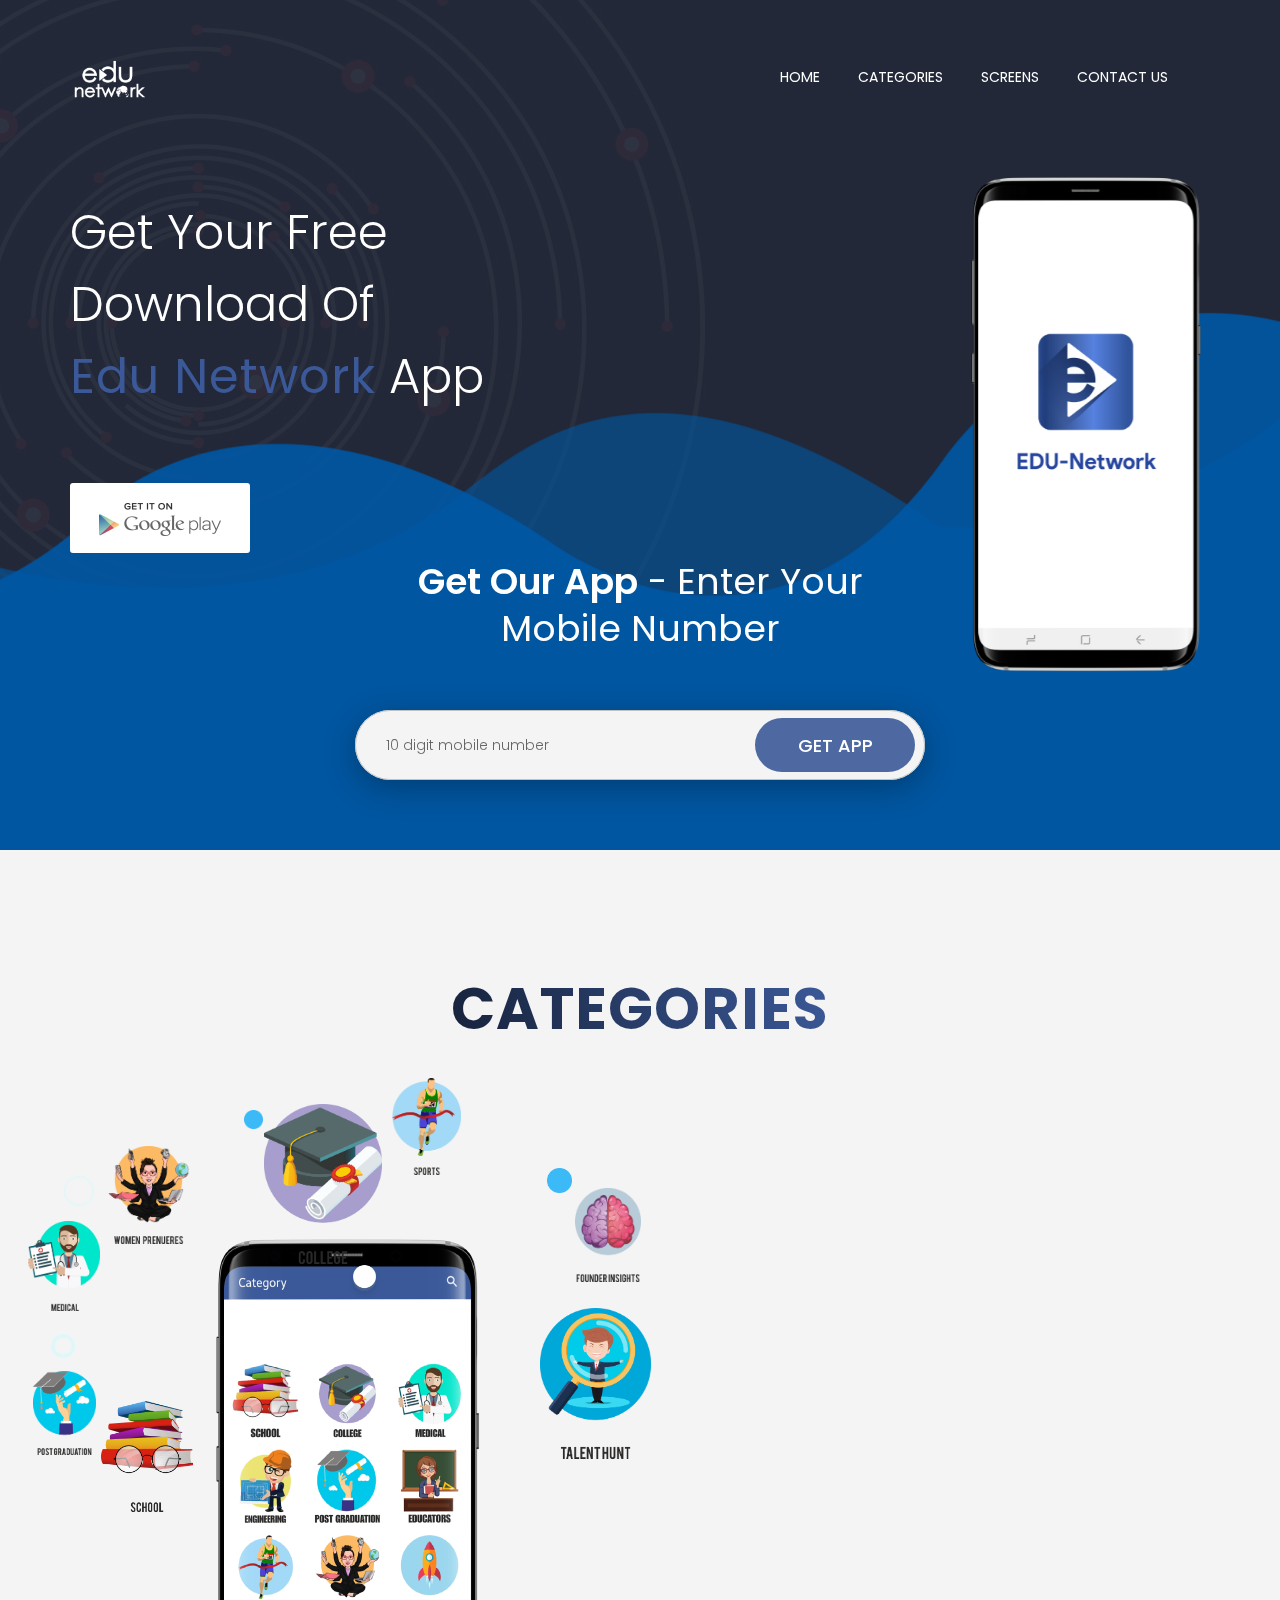
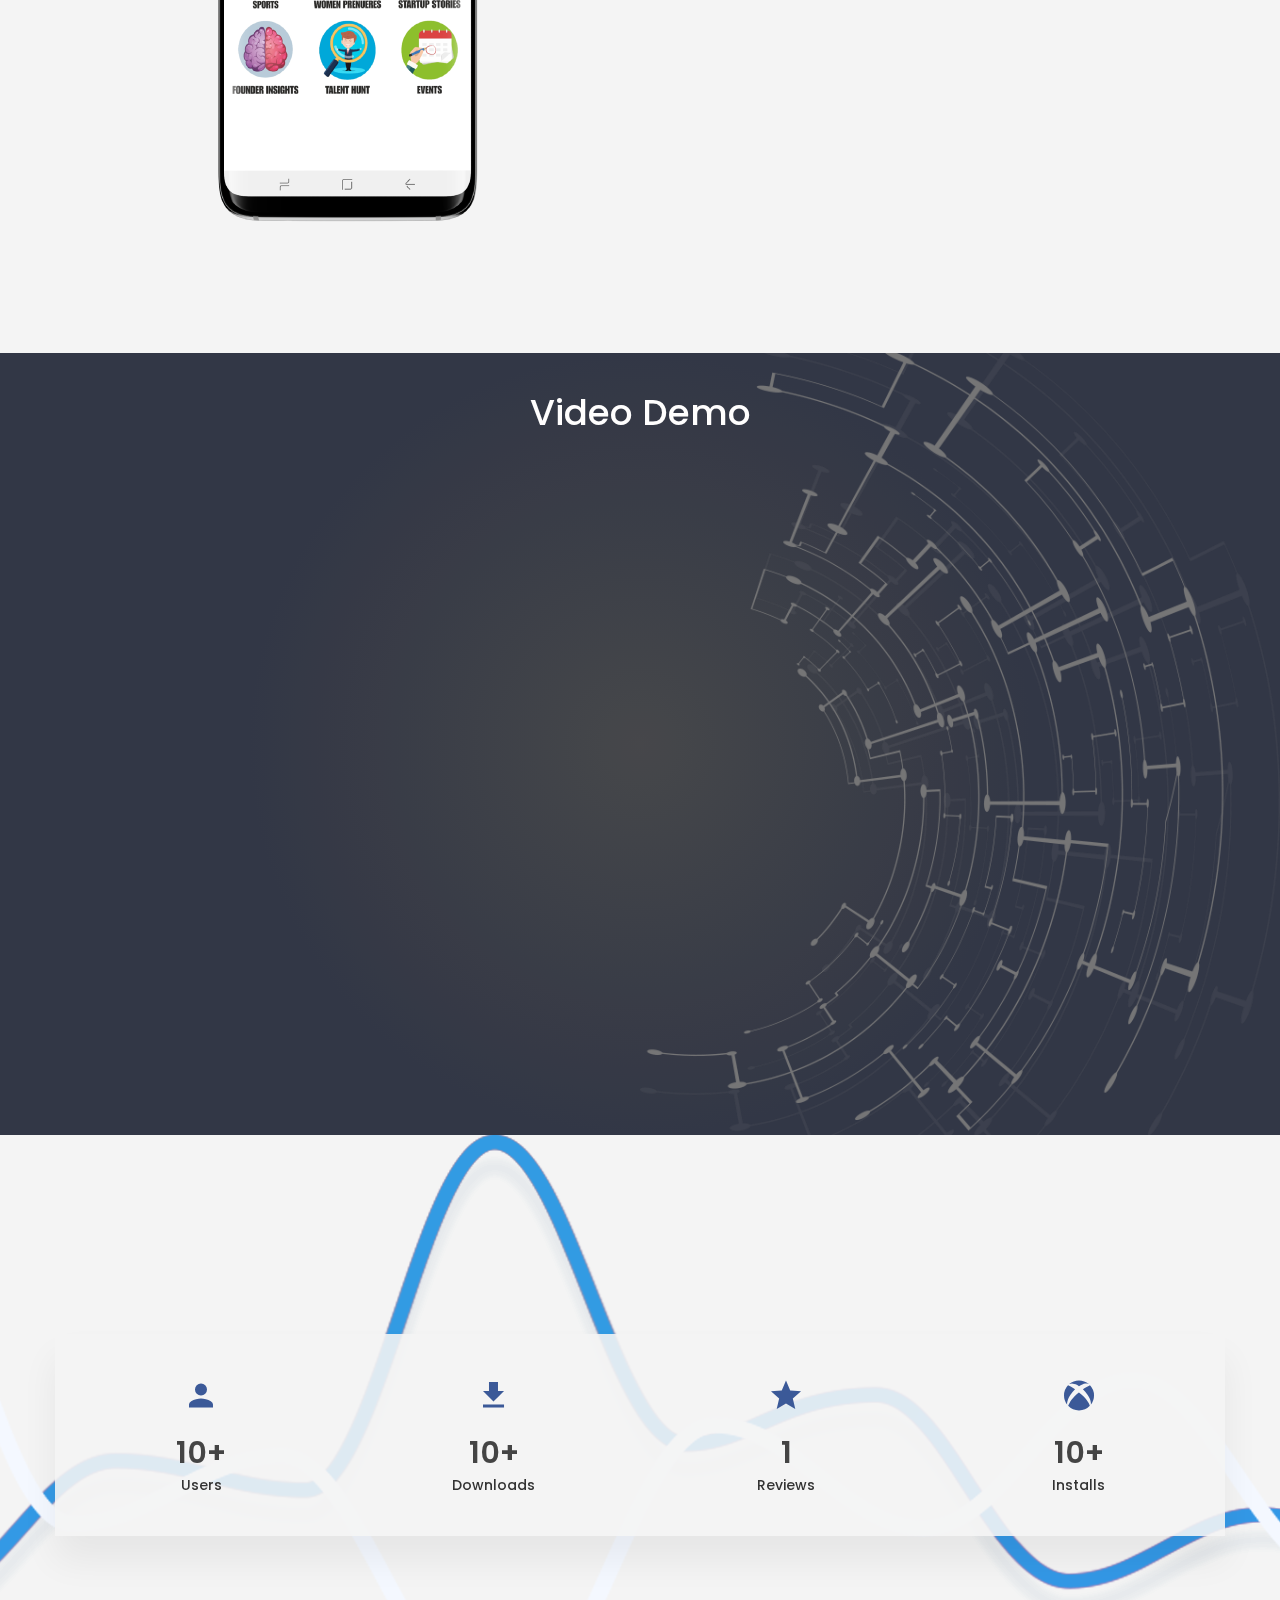
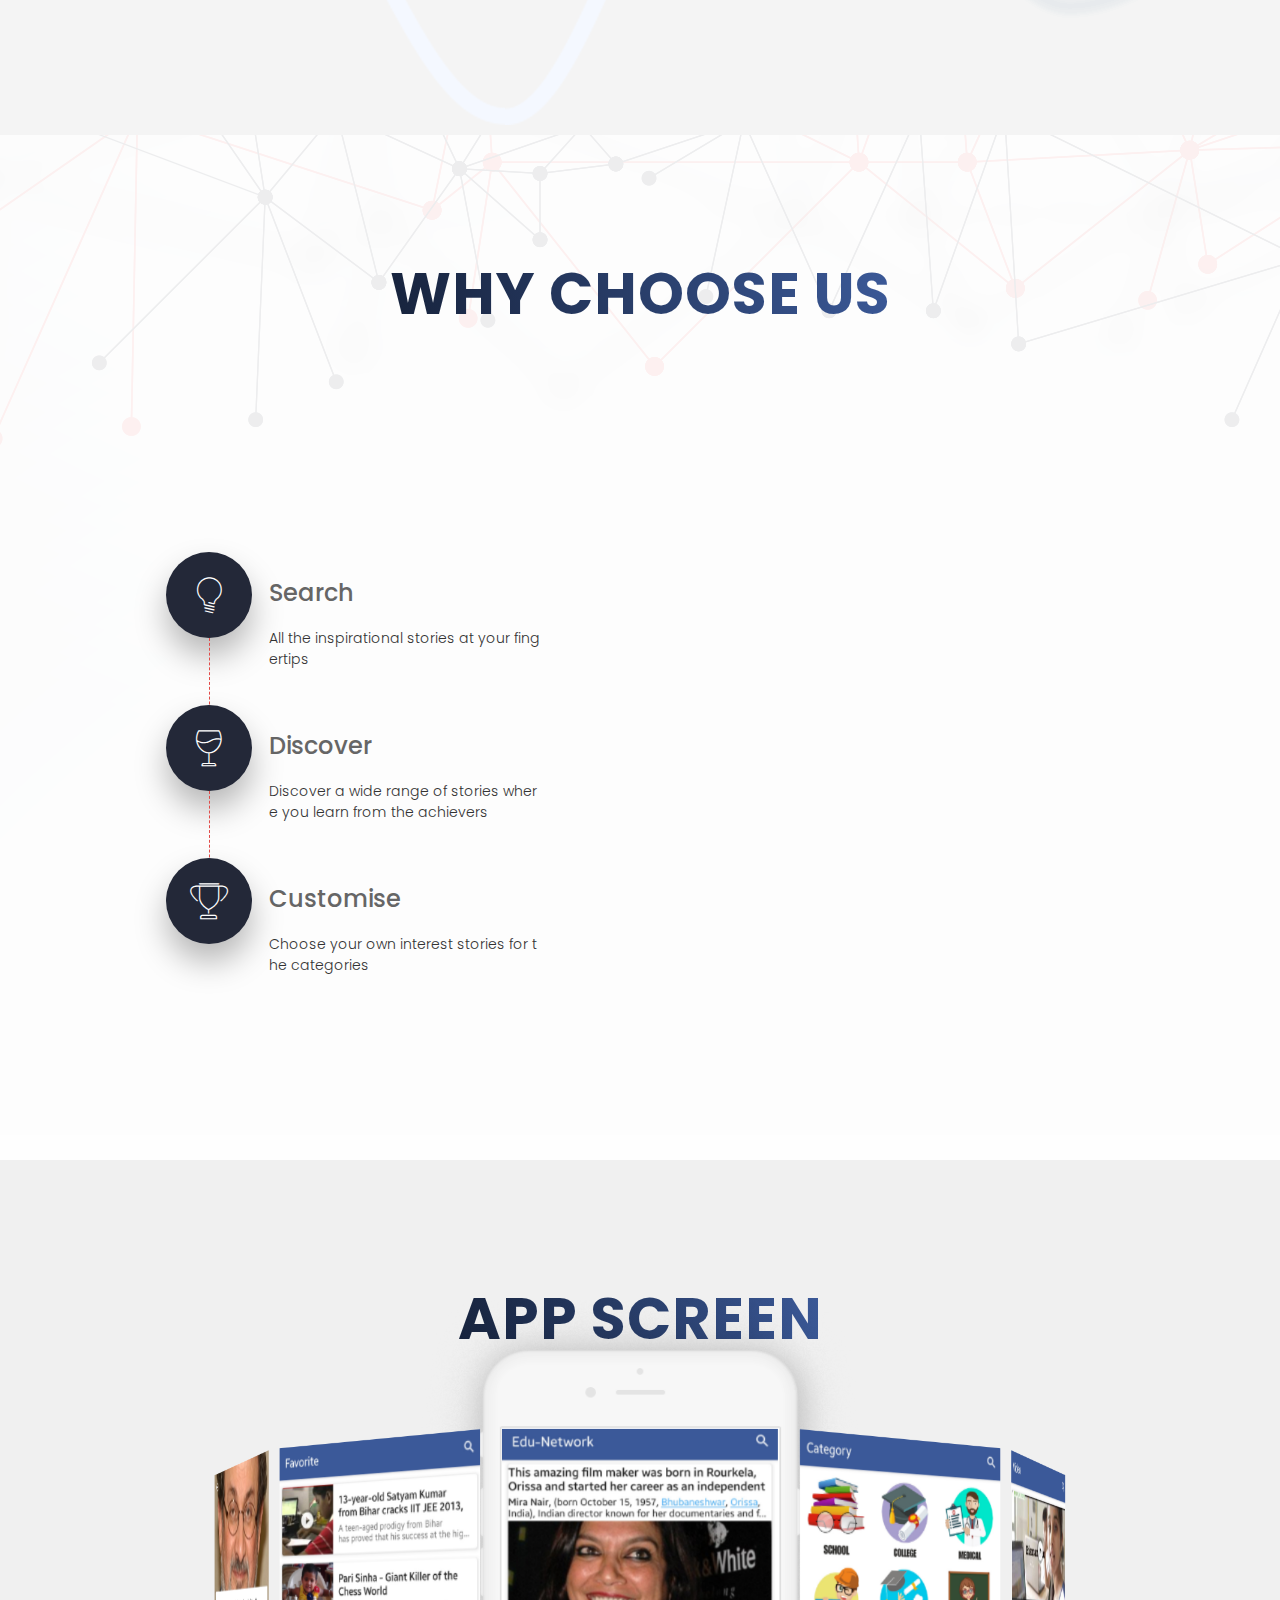
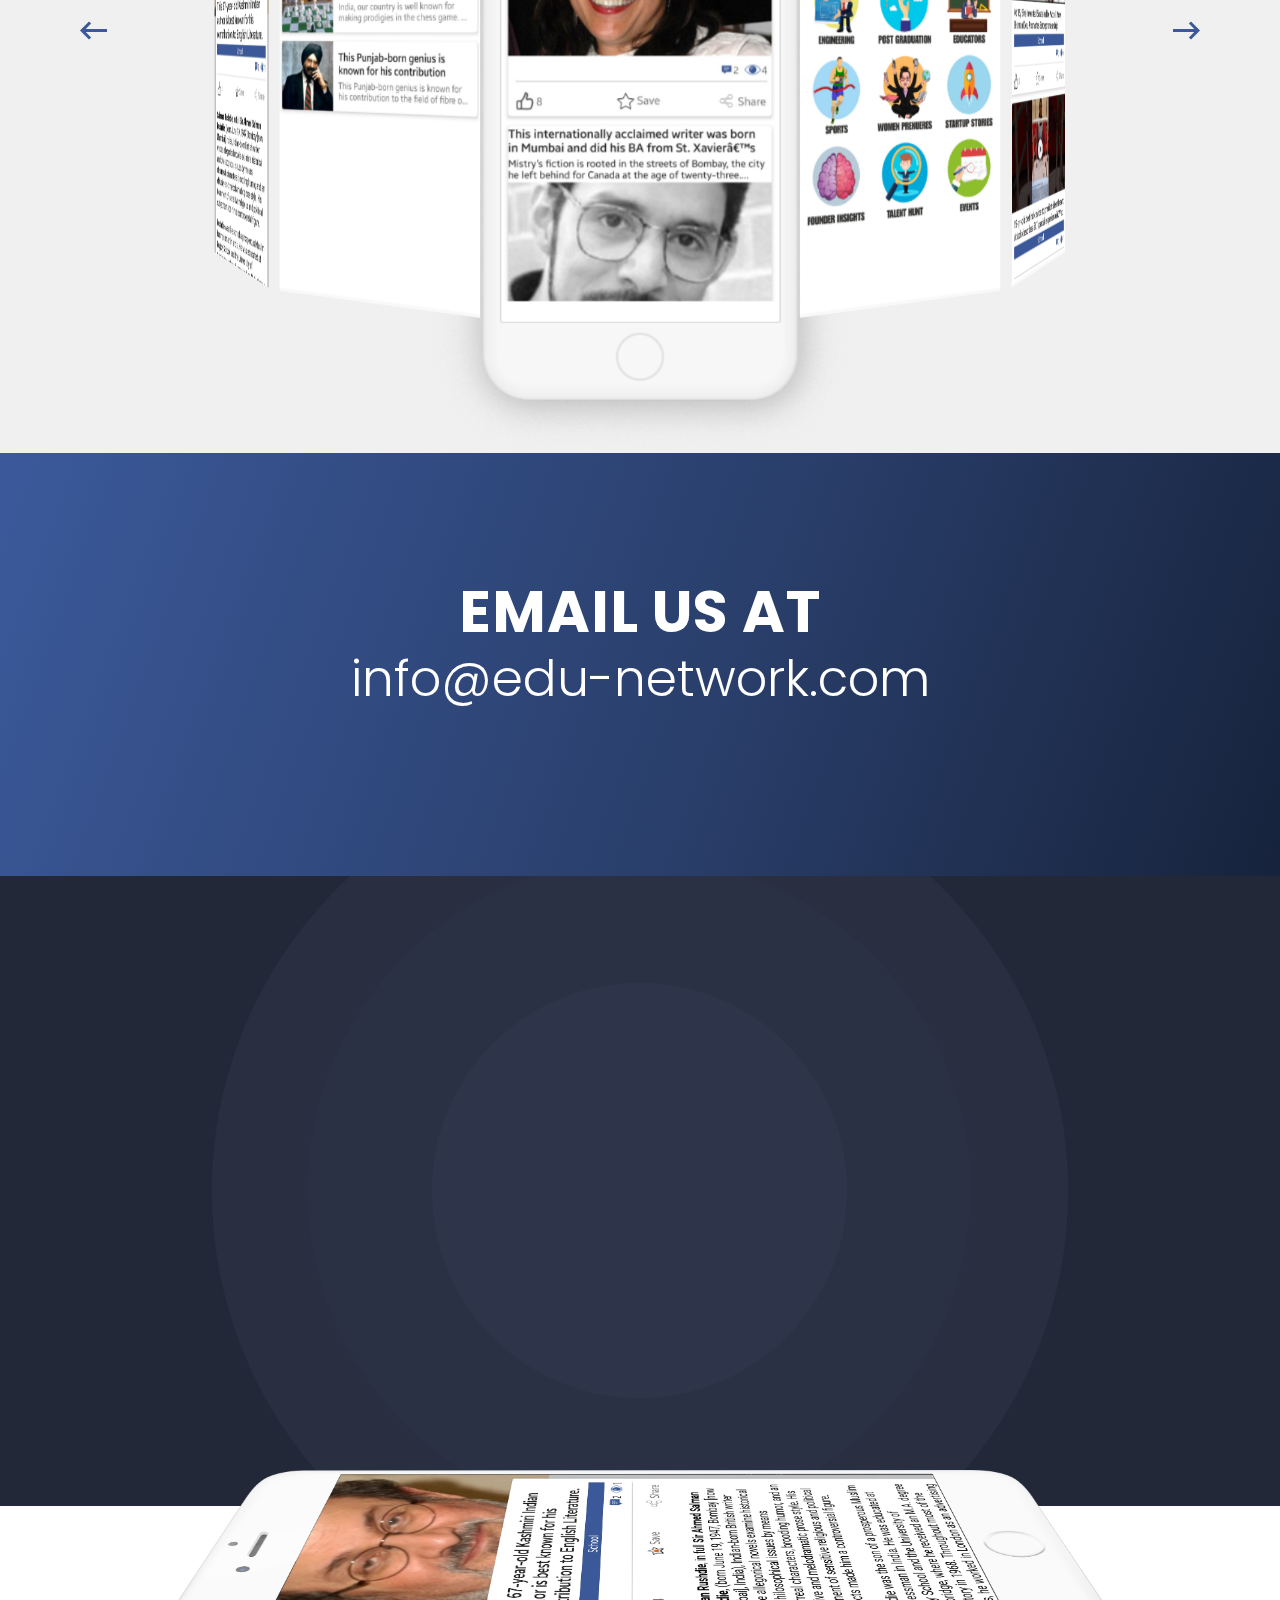
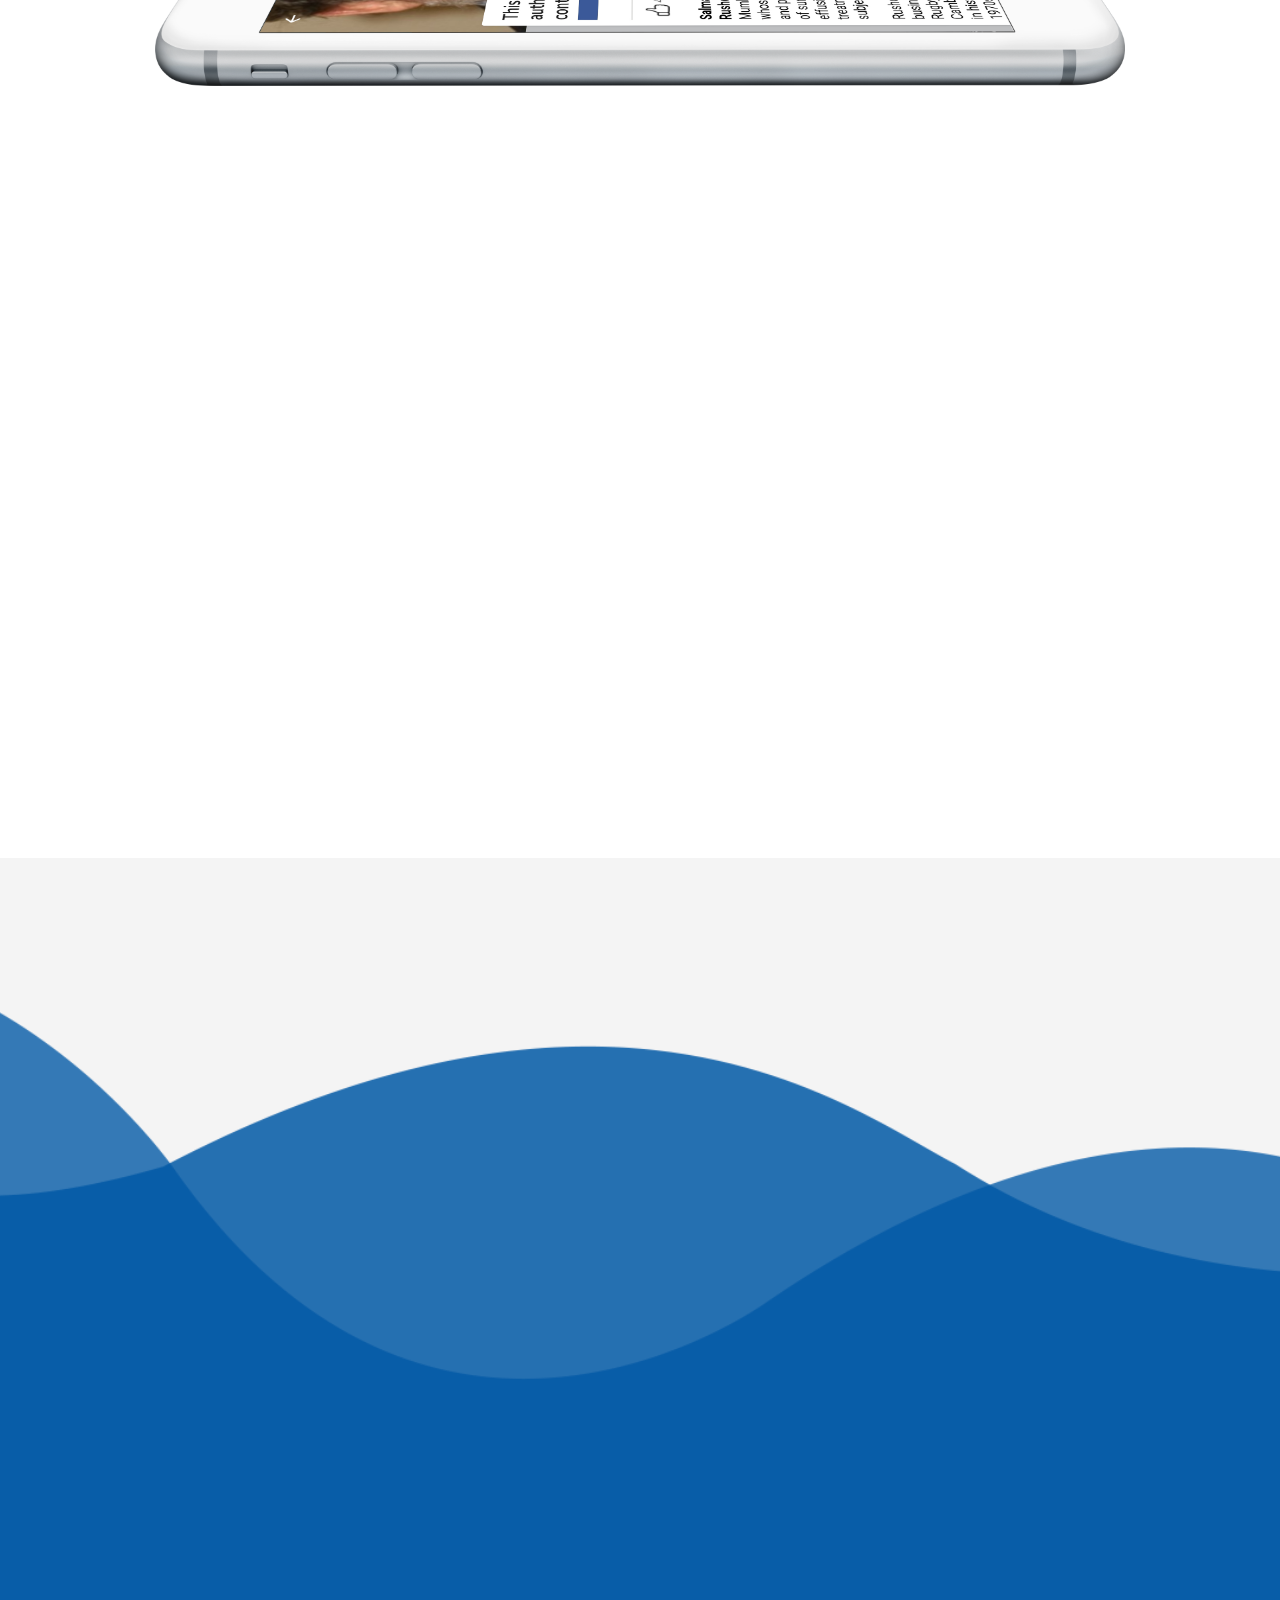
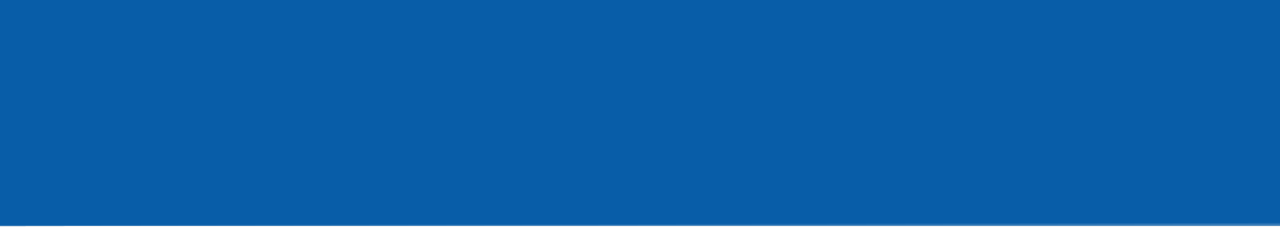
==== commit c01b24f0: "images changes" ====
--- a/index.html
+++ b/index.html
@@ -54,11 +54,27 @@
 
 		<link rel="stylesheet" href="css/responsive.css">
 		<!-- Resposive.css Stylesheet -->
+		<style>
+
+#footersj {
+    position:fixed;
+    right:0;
+    bottom:0;
+    margin:0;
+    width:75%;
+    height:75%;
+    background:url(http://icons.iconarchive.com/icons/papirus-team/papirus-apps/128/whatsapp-icon.png) no-repeat bottom right;
+    background-size:10%;
+    
+}
+
+</style>
 	</head>
 	<body class="apps-craft-v8">
 	
 	<!-- Apps Craft Body Start -->
 	<div id="preloader"></div>
+	<a href="https://wa.me/919739111122?text=Hi%21%20I%20want%20to%20know%20more%20about%20your%20service."><div id="footersj"></div></a>
 
 	<!-- Apps Craft Main Menu -->
 	<header class="apps-craft-main-menu-area" id="apps-craft-menus">
@@ -511,15 +527,15 @@
 					<div class="apps-craft-footer-menu-and-copyright-txt clear-both">
 						<nav class="apps-craft-footer-menu wow fadeInUp" data-wow-delay=".8s">
 							<ul>
-								<li><a href="about-us.html">About Us</a></li>|
-								<li><a href="terms-conditions.html">Terms & Conditions</a></li>|
-								<li><a href="privacy.html">Privacy Policy</a></li>|
-								<li><a href="cookies-policy.html">Cookies Policy</a></li>|
-								<li><a href="disclaimer.html">Disclaimer</a></li>
+								<li><a href="about-us">About Us</a></li>|
+								<li><a href="terms-conditions">Terms & Conditions</a></li>|
+								<li><a href="privacy">Privacy Policy</a></li>|
+								<li><a href="cookies-policy">Cookies Policy</a></li>|
+								<li><a href="disclaimer">Disclaimer</a></li>
 							</ul>
 						</nav> <!-- .apps-craft-footer-menu END -->
 						<div class="apps-craft-copyright-txt wow fadeInUp" data-wow-delay=".6s" width="100%">
-							<p><br /><br />&copy; 2019 Edu Network. All Rights Reserved | Powered by <a href="http://iugale.tech" target="_blank">Iugale Softwares</a></p>
+							<p><br /><br />&copy; 2020 Edu Network. All Rights Reserved | Powered by <a href="http://iugale.tech" target="_blank">Iugale Softwares</a></p>
 						</div> <!-- .apps-craft-copyright-txt END -->
 					</div> <!-- .apps-craft-footer-menu-and-copyright-txt END -->
 				</div>
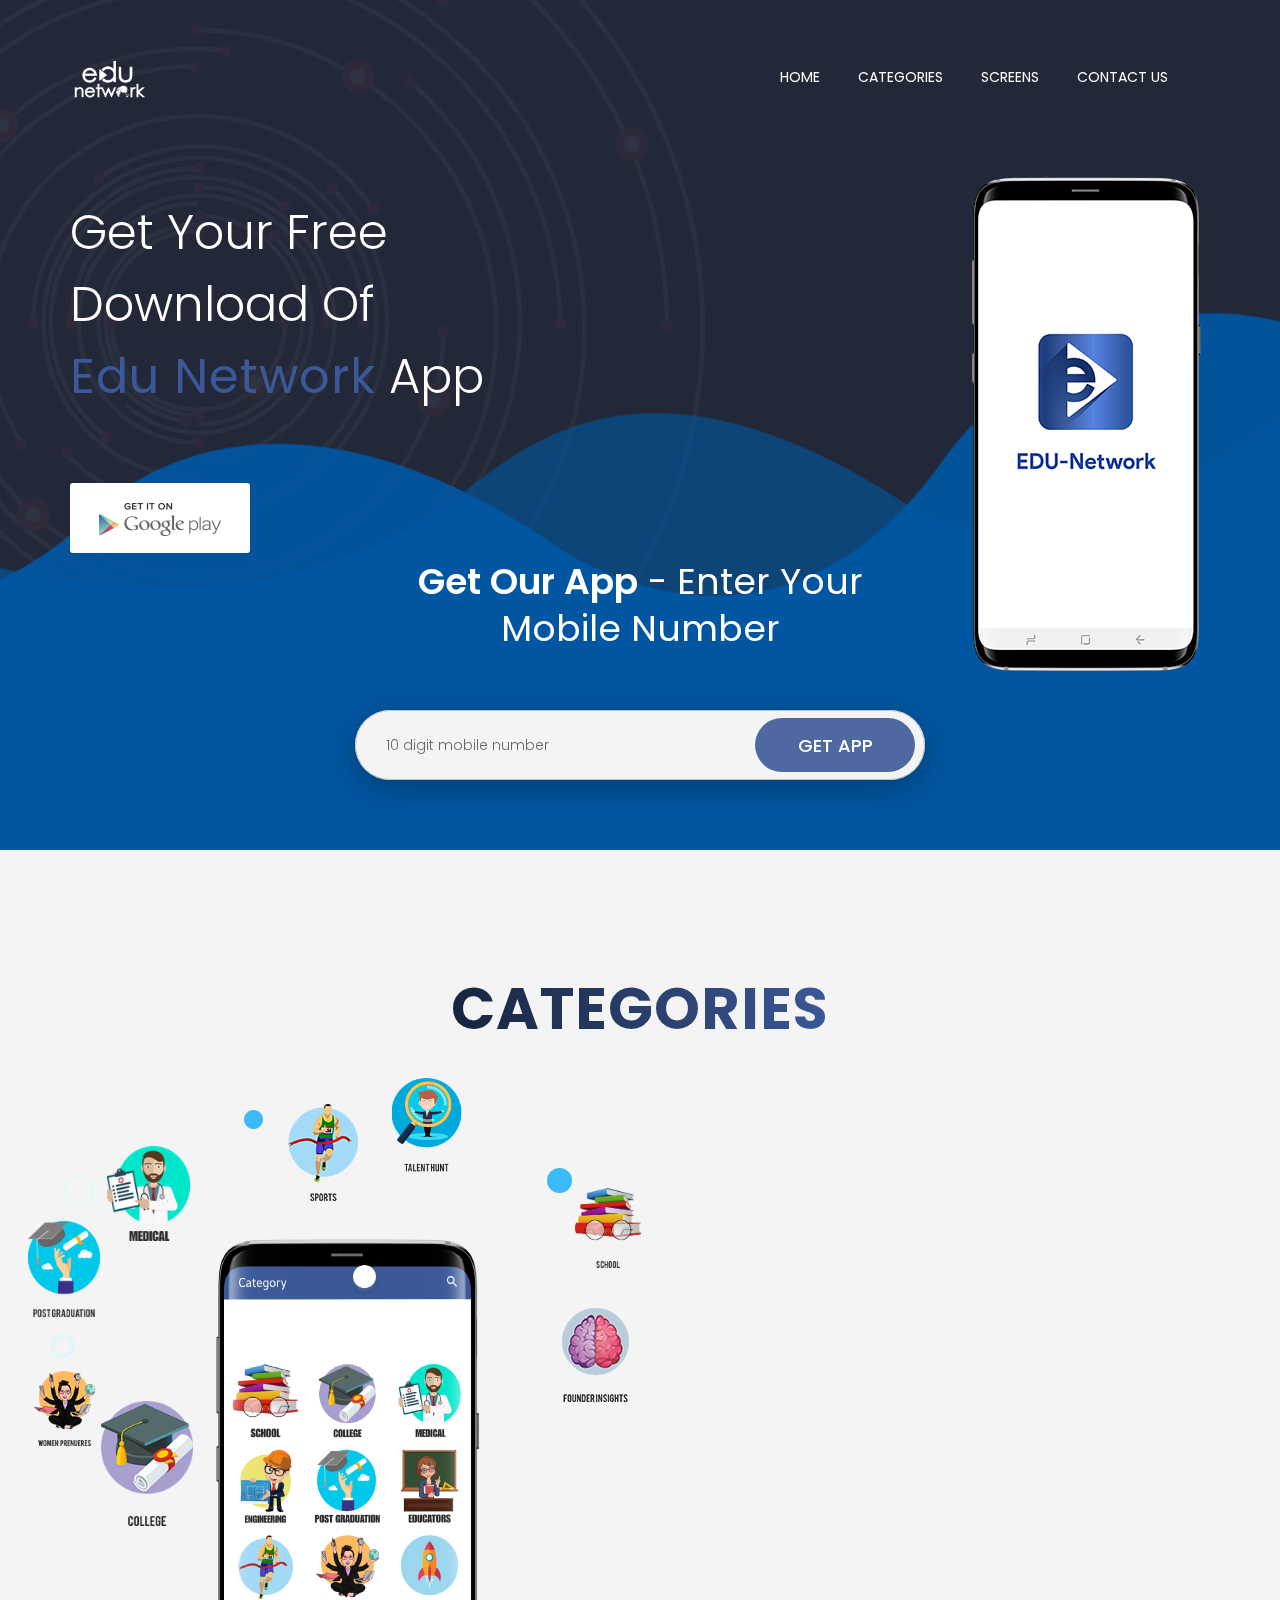
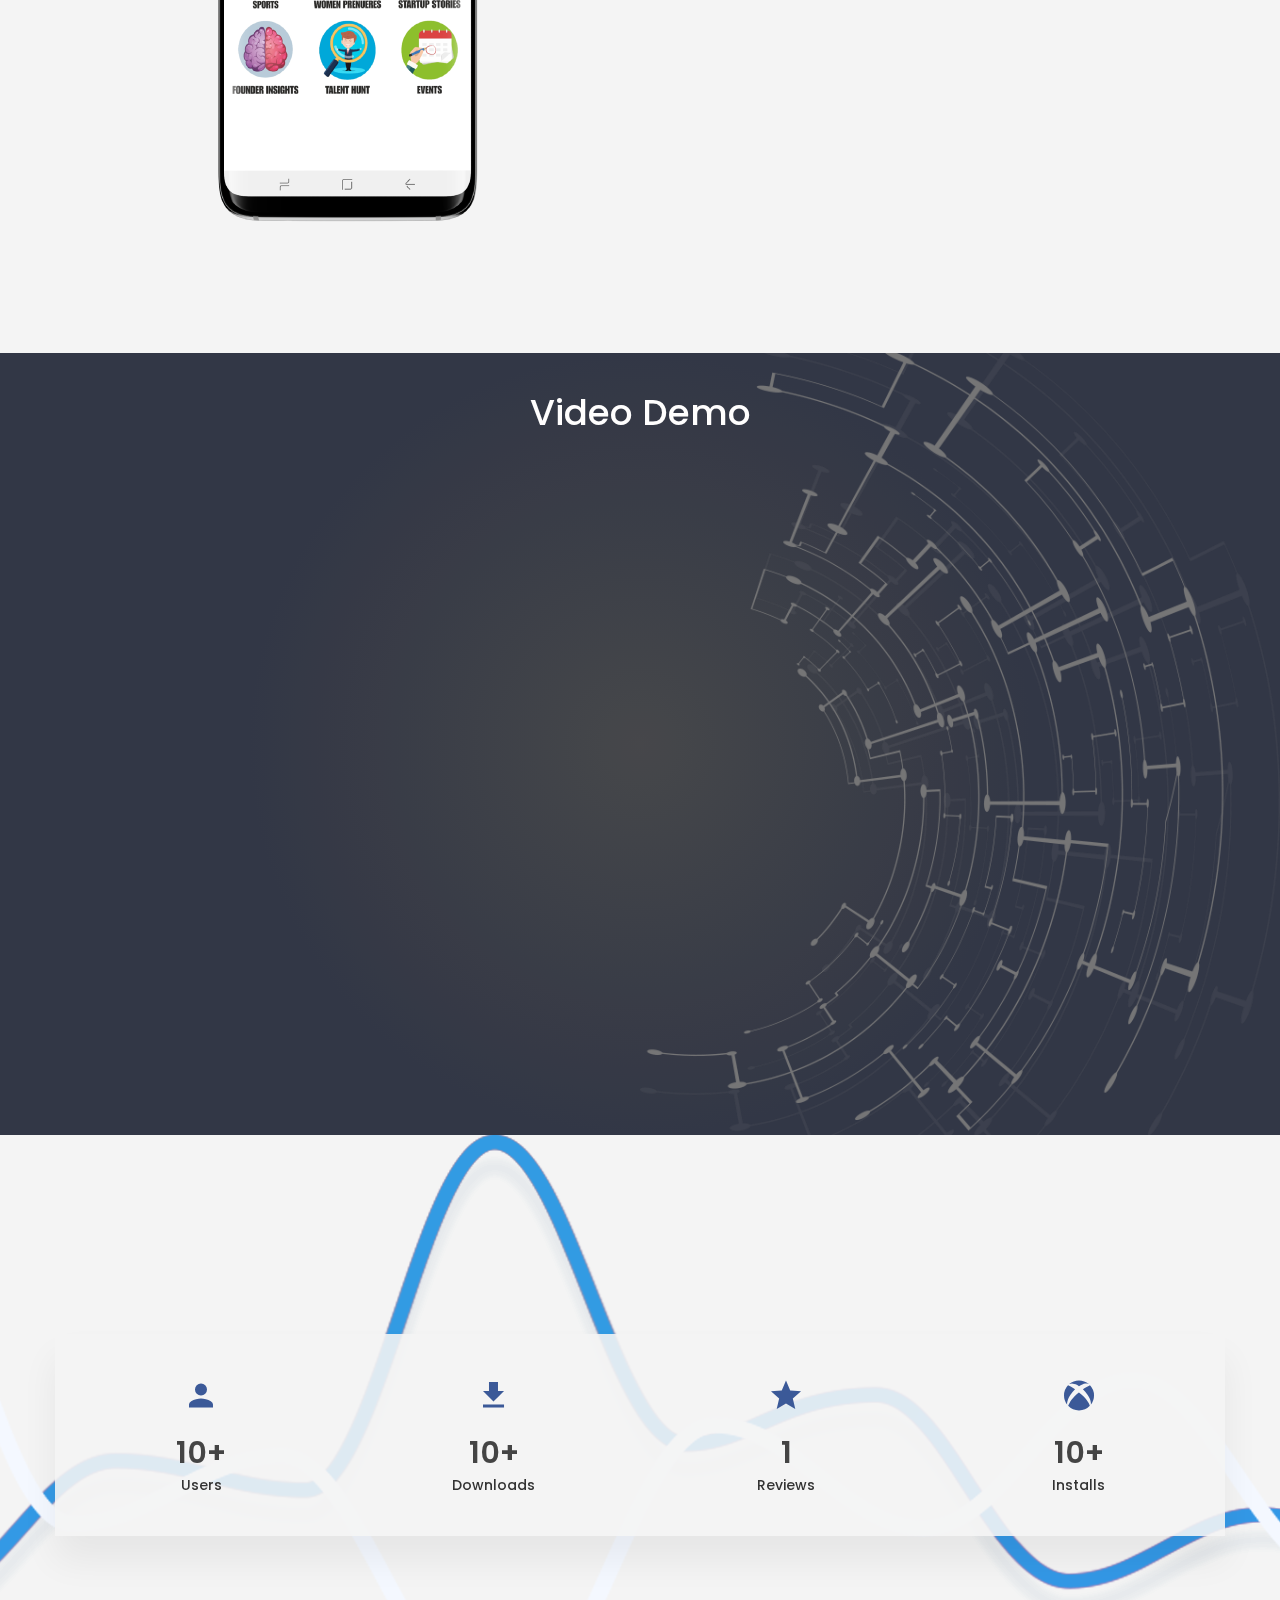
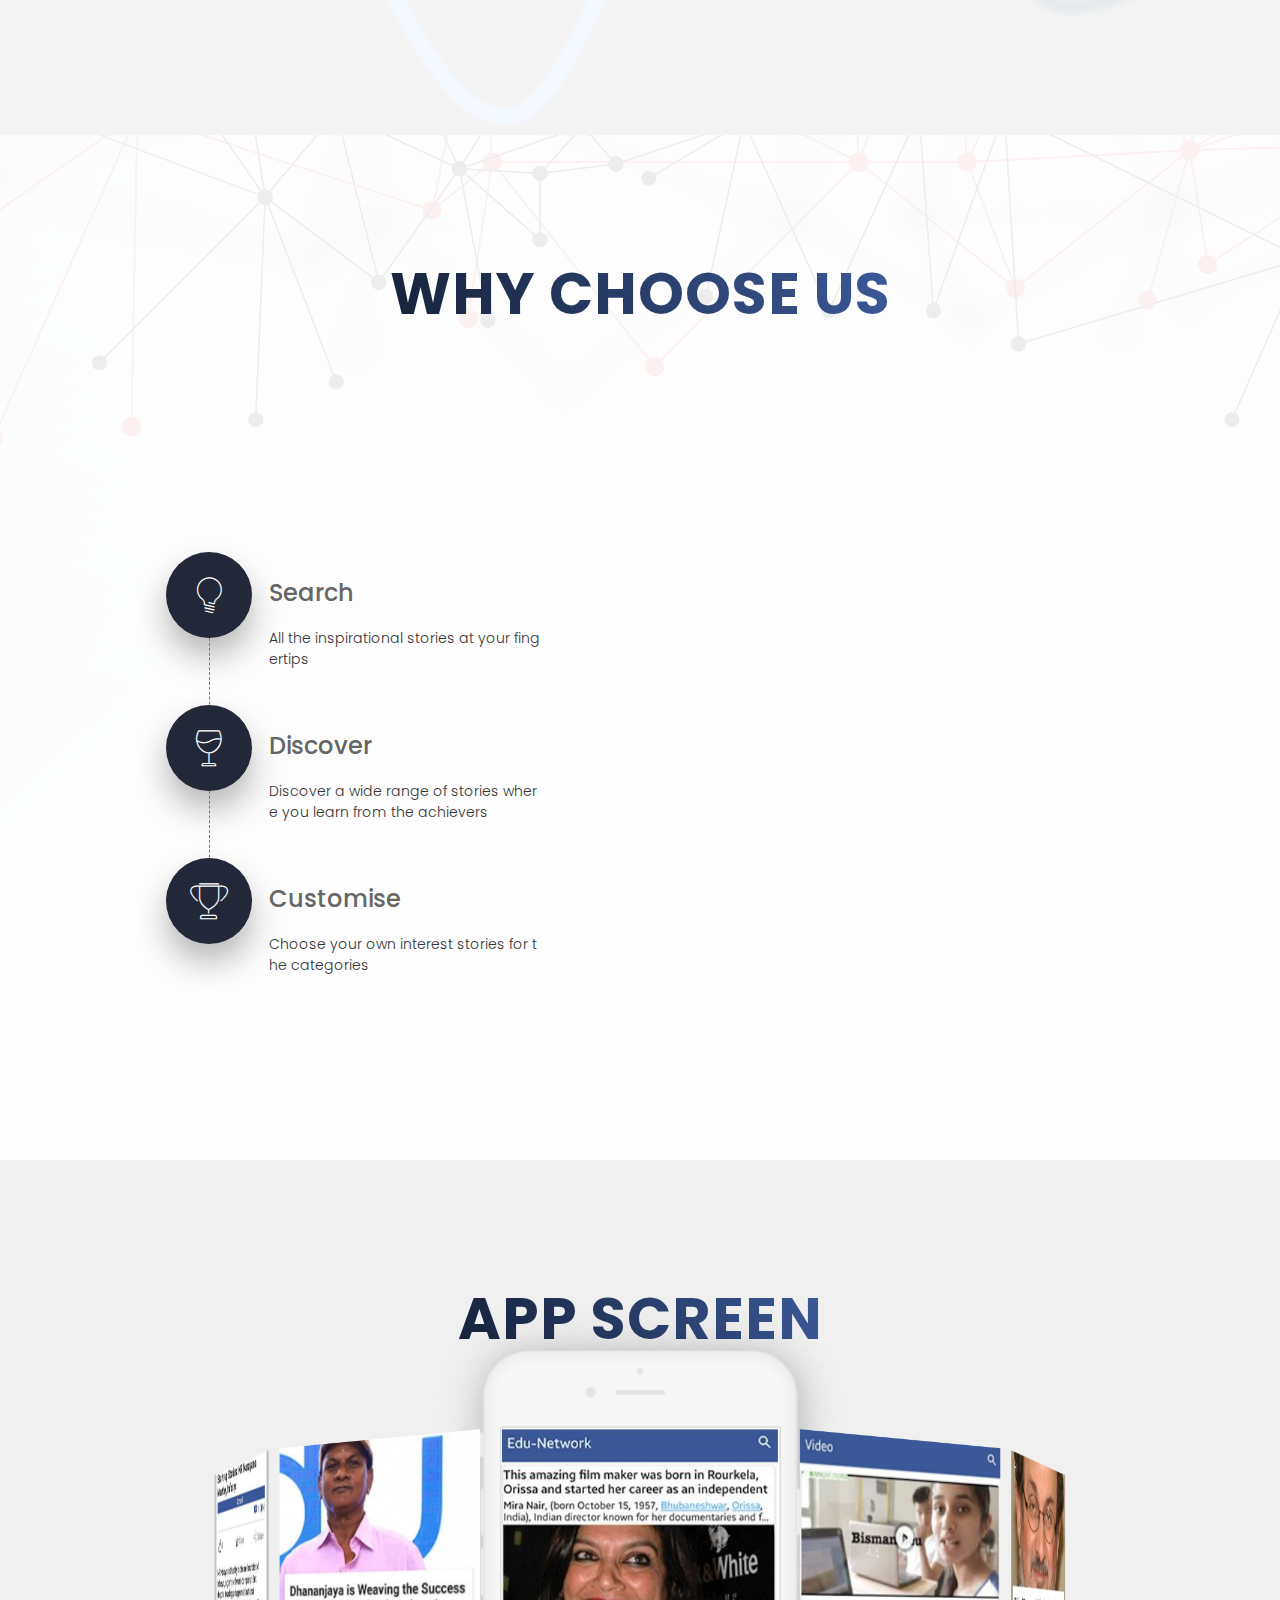
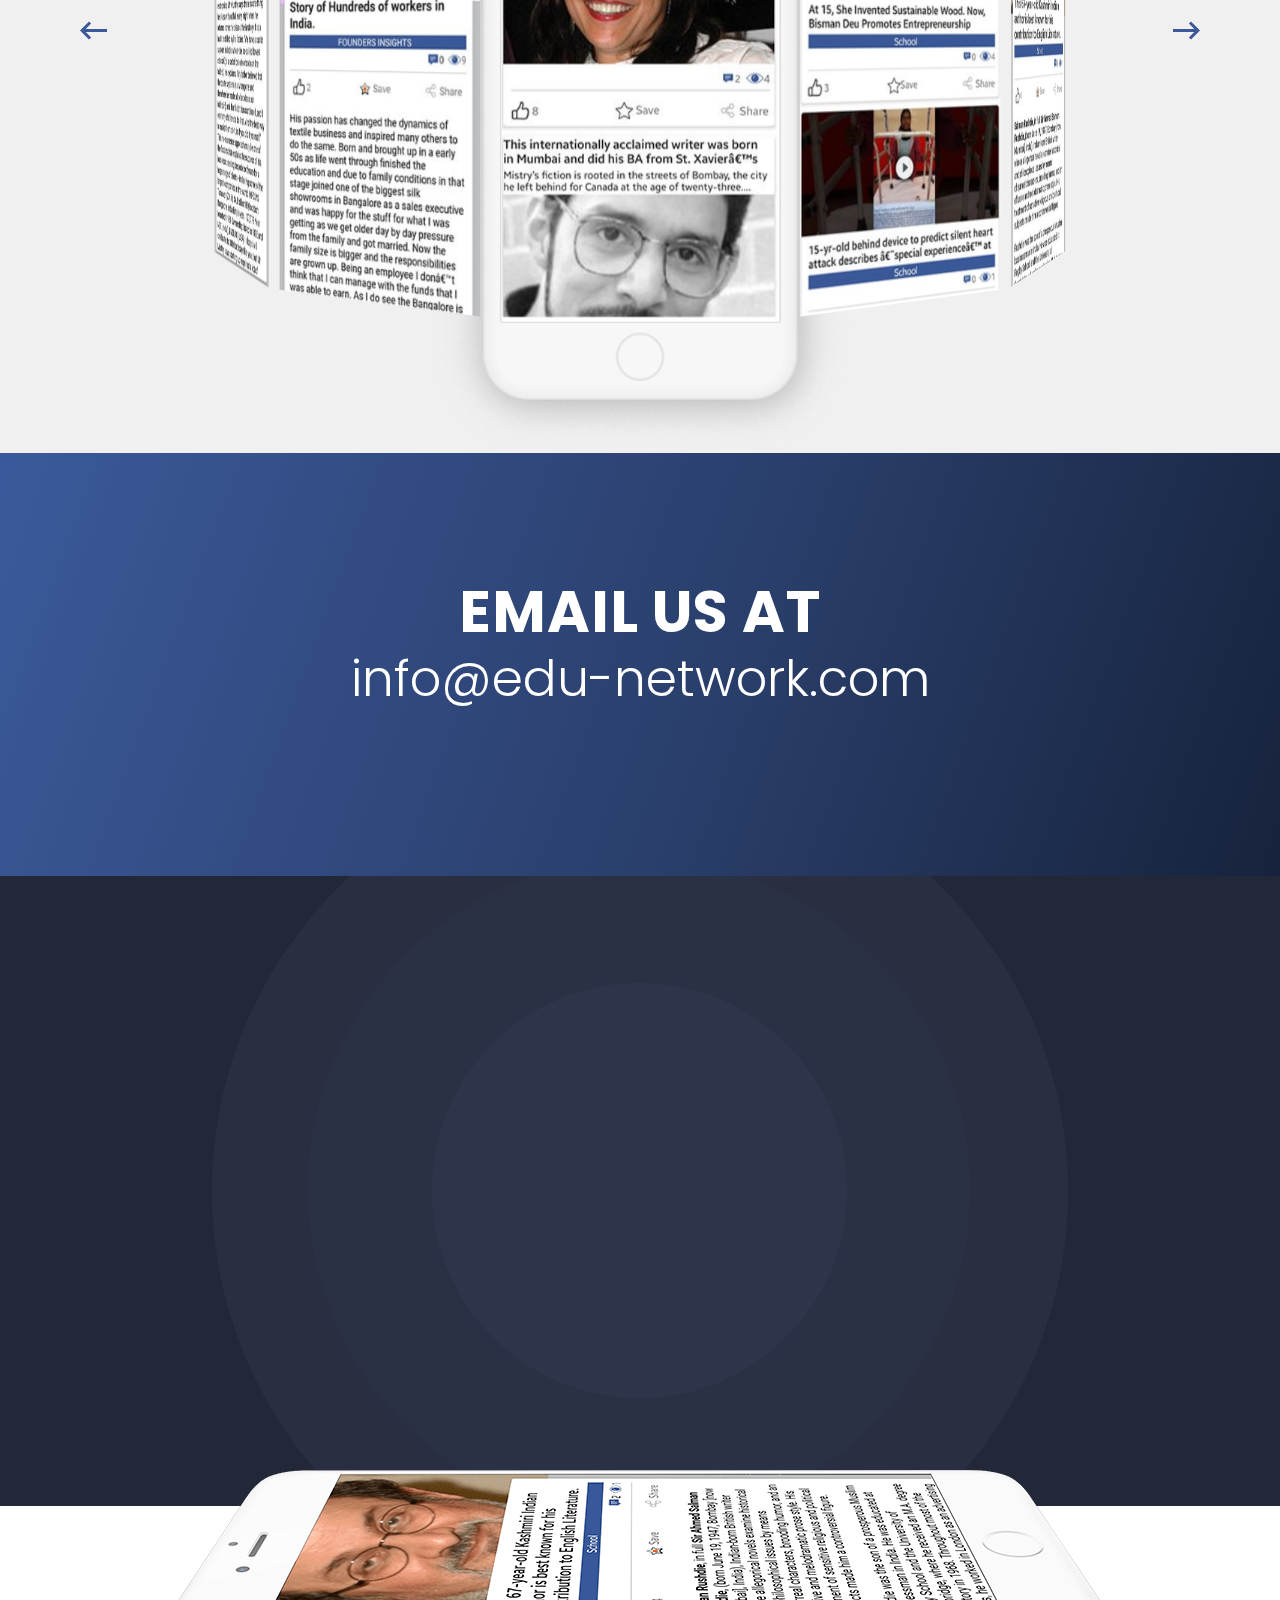
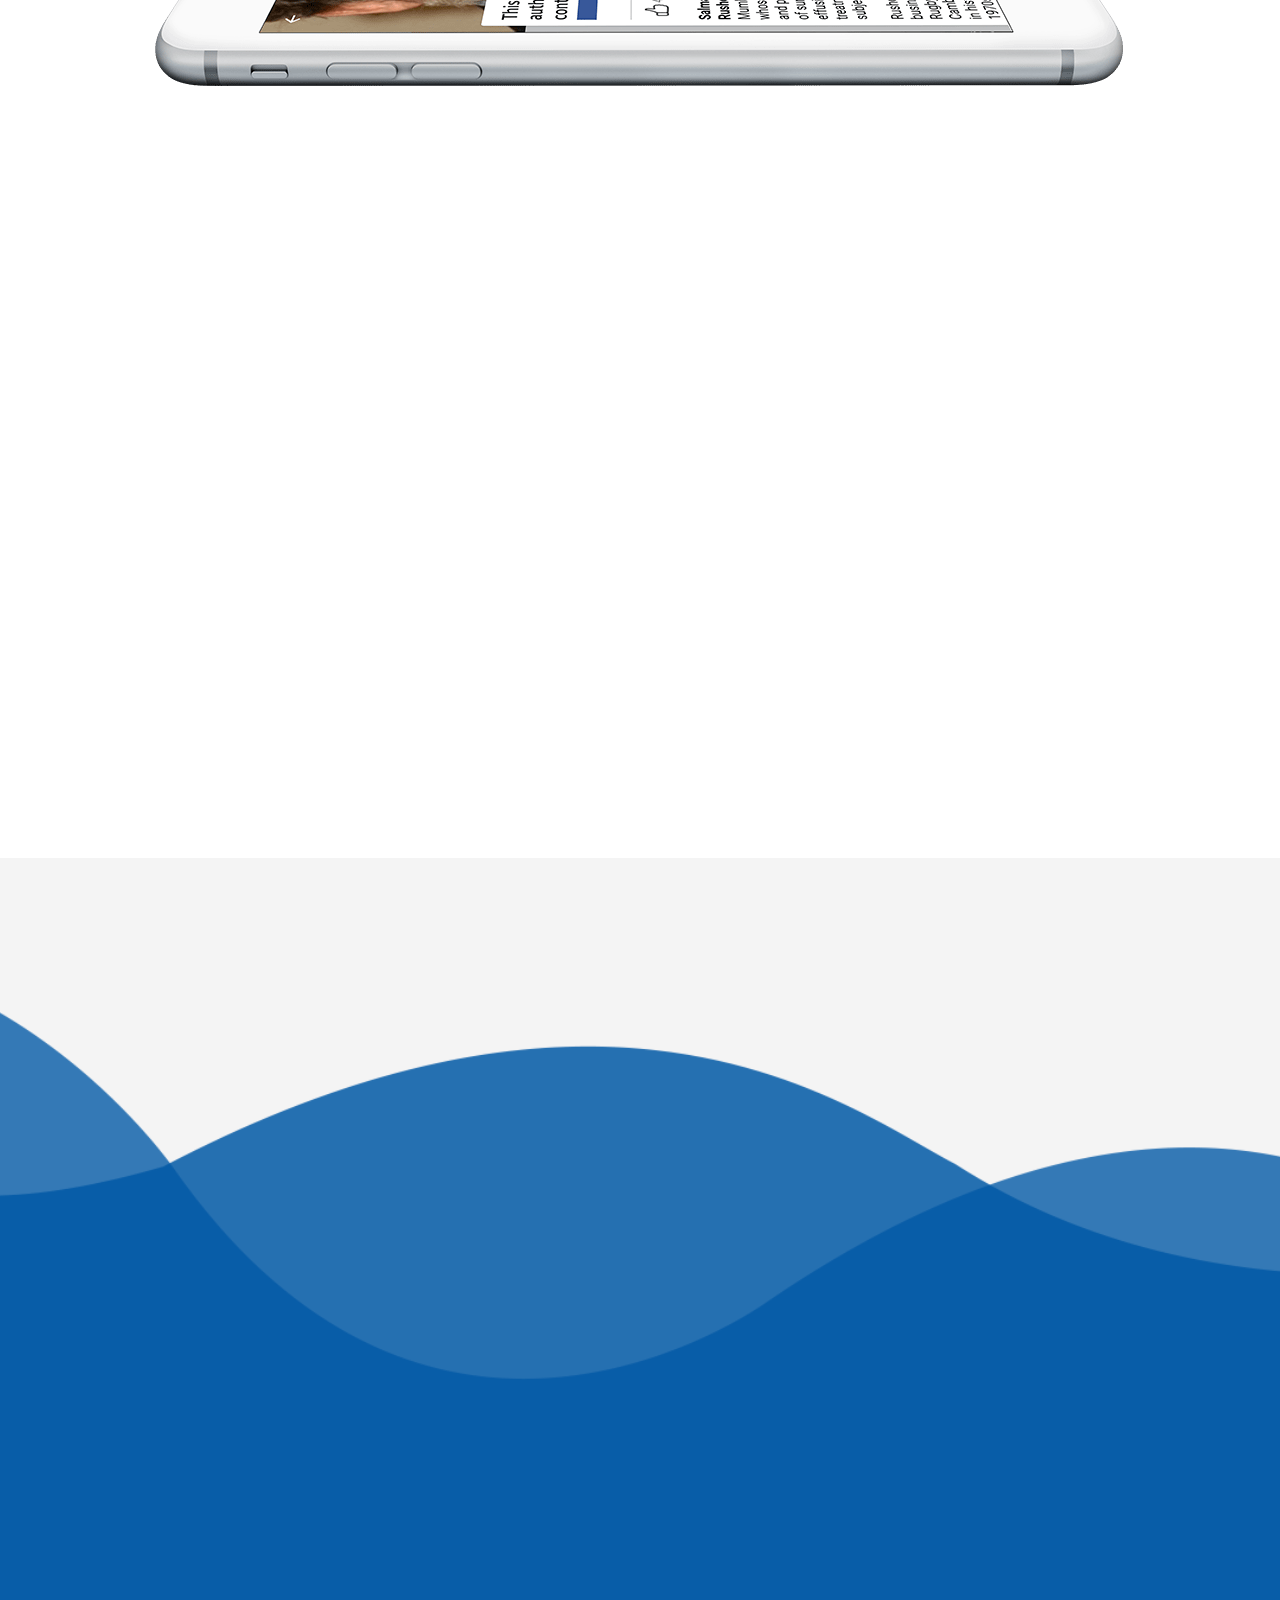
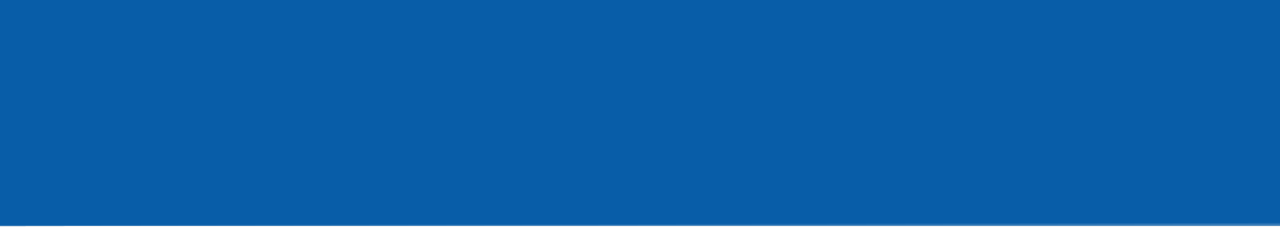
==== commit 452c28d9: "Final Commit" ====
--- a/index.html
+++ b/index.html
@@ -70,77 +70,77 @@
 
 </style>
 	</head>
-	<body class="apps-craft-v8">
+	<body class="edu-network-v8">
 	
 	<!-- Apps Craft Body Start -->
 	<div id="preloader"></div>
 	<a href="https://wa.me/919739111122?text=Hi%21%20I%20want%20to%20know%20more%20about%20your%20service."><div id="footersj"></div></a>
 
 	<!-- Apps Craft Main Menu -->
-	<header class="apps-craft-main-menu-area" id="apps-craft-menus">
+	<header class="edu-network-main-menu-area" id="edu-network-menus">
 		<div class="container">
 			<div class="row">
 				<div class="col-md-3 col-sm-3 col-xs-6">
-					<div class="apps-craft-logo">
-						<a href="#apps-craft-home">
-							<img src="img/v-5-logo.png" alt="Apps Craft Logo" height="80px" width="80px">
+					<div class="edu-network-logo">
+						<a href="index.html">
+							<img src="img/edu-network/logo.png" alt="Edu Network Logo" height="80px" width="80px">
 						</a>
-					</div> <!-- .apps-craft-logo END -->
+					</div> <!-- .edu-network-logo END -->
 				</div>
 
 				<div class="col-md-9 col-sm-9 col-xs-6">
-					<div class="apps-craft-menu-and-serach clear-both">
-                    	<span id="apps-craft-main-menu-icon">
+					<div class="edu-network-menu-and-serach clear-both">
+                    	<span id="edu-network-main-menu-icon">
 							<div class="la-ball-elastic-dots la-2x item-generate" style="color:#fa326f">
 							    <div></div>
 							    <div></div>
 							    <div></div>                    
 							</div>
                     	</span>
-						<nav id="apps-craft-menu" class="apps-craft-menu">
+						<nav id="edu-network-menu" class="edu-network-menu">
 							<ul>
-								<li><a href="#apps-craft-home">Home</a></li>
-								<li><a href="#apps-craft-feature">Categories</a></li>
-								<li><a href="#apps-carft-screen-short">Screens</a></li>
-								<li><a href="#apps-craft-testimonial">Contact Us</a></li>
+								<li><a href="#edu-network-home">Home</a></li>
+								<li><a href="#edu-network-feature">Categories</a></li>
+								<li><a href="#edu-network-screen-short">Screens</a></li>
+								<li><a href="#edu-network-testimonial">Contact Us</a></li>
 							</ul>
-						</nav> <!-- .apps-craft-menu END -->
-					</div> <!-- .apps-craft-menu-and-serach END -->
-				</div>
-			</div>
-		</div>
-	</header> <!-- .apps-craft-main-menu END -->
+						</nav> <!-- .edu-network-menu END -->
+					</div> <!-- .edu-network-menu-and-serach END -->
+				</div>
+			</div>
+		</div>
+	</header> <!-- .edu-network-main-menu END -->
 	
 	<!-- Apps Craft Welcome Section -->
-	<section class="apps-craft-welcome-section" style="background-image: url(img/welcome-bg.jpg);" id="apps-craft-home">
-		<div class="apps-craft-position-rel hidden-xs">
+	<section class="edu-network-welcome-section" style="background-image: url(img/welcome-bg.jpg);" id="edu-network-home">
+		<div class="edu-network-position-rel hidden-xs">
 			<div id="apps_craft_animation">
-				<div class="layer" data-depth="0.20"><img src="img/home-gradiant-bg-1.png" alt="Home Gradient Background 1"></div>
-				<div class="layer apps_craft_layer_z" data-depth="0.20"><img src="img/home-gradiant-bg-2.png" alt="Home Gradient Background 2"></div>
-			</div>
-		</div>
-		<div class="apps-craft-welcome-container">
+				<div class="layer" data-depth="0.20"><img src="img/edu-network/edu-network-bg-one.png" alt="Edu Network"></div>
+				<div class="layer apps_craft_layer_z" data-depth="0.20"><img src="img/edu-network/edu-network-bg-two.png" alt="Edu Network"></div>
+			</div>
+		</div>
+		<div class="edu-network-welcome-container">
 			<div class="container">
 				<div class="row">
 					<div class="col-md-6 col-sm-8 col-xs-12">
-						<div class="apps-craft-welcome-tbl">
-							<div class="apps-craft-welcome-tbl-c">
-								<div class="apps-craft-welcome-content">
+						<div class="edu-network-welcome-tbl">
+							<div class="edu-network-welcome-tbl-c">
+								<div class="edu-network-welcome-content">
 									<h1>Get Your Free <br> Download of <br> <span>Edu Network</span> App</h1>
 
-									<div class="apps-craft-download-store-btn-group">
-										<a href="https://play.google.com/store/apps/details?id=com.app.edunetwork&hl=en" class="apps-craft-btn play-store-btn"><img src="img/google-play-logo.png" alt=""></a>
+									<div class="edu-network-download-store-btn-group">
+										<a href="https://play.google.com/store/apps/details?id=com.app.edunetwork&hl=en" class="edu-network-btn play-store-btn"><img src="img/edu-network/google-play-logo.png" alt=""></a>
 									</div>
 								</div>
 							</div>
 						</div>
 					</div>
 					<div class="col-md-6 col-sm-4 hidden-xs text-right">
-						<div class="apps-craft-welcome-screenshort">
-							<div class="apps-craft-welcome-tbl">
-								<div class="apps-craft-welcome-tbl-c">
-									<figure class="apps-craft-welcome-section-screen-short">
-										<img src="img/app-screen-short.png" alt="" class="wow fadeIn" data-wow-delay=".4s">
+						<div class="edu-network-welcome-screenshort">
+							<div class="edu-network-welcome-tbl">
+								<div class="edu-network-welcome-tbl-c">
+									<figure class="edu-network-welcome-section-screen-short">
+										<img src="img/edu-network/edu-network-mobile.png" alt="Edu Network Mobile Screen" class="wow fadeIn" data-wow-delay=".4s">
 									</figure>	
 								</div>
 							</div>
@@ -151,283 +151,271 @@
 		</div>
 		
 		<!-- Apps Craft About -->
-		<div class="apps-craft-about-section" id="apps-craft-about">
+		<div class="edu-network-about-section" id="edu-network-about">
 			<div class="container">
 				<div class="row">
 					<div class="col-md-12">
-						<div class="apps-craft-subscribe-content">
+						<div class="edu-network-subscribe-content">
 							<div class="wow fadeInUp" data-wow-delay="200ms">
 								<h2><span>Get our App</span> - Enter Your Mobile Number</h2>
 							</div>
-							<div class="apps-craft-subscribe-form apps-craft-subscribe-form-box-shadow clear-both wow fadeInUp" data-wow-delay="400ms">
+							<div class="edu-network-subscribe-form edu-network-subscribe-form-box-shadow clear-both wow fadeInUp" data-wow-delay="400ms">
 								<form class="mc-form top" action="php/sms.php" method="post">
 							        <input class="mc-email" id="mc-email" name="mc-email" placeholder="10 digit mobile number"  type="text" pattern="[6-9]{1}[0-9]{9}" title="Enter 10 digit mobile number" required="required">
 									<input class="submit-btn"  type="submit" value="GET APP">
 							    </form>
-							</div> <!-- .apps-craft-subscribe-form END -->
-						</div>
-					</div>
-				</div>
-			</div>
-		</div> <!-- .apps-craft-about-section END -->
-	</section> <!-- .apps-craft-welcome-section END -->
+							</div> <!-- .edu-network-subscribe-form END -->
+						</div>
+					</div>
+				</div>
+			</div>
+		</div> <!-- .edu-network-about-section END -->
+	</section> <!-- .edu-network-welcome-section END -->
 
 
 	<!-- Apps Craft feature -->
-	<section class="apps-craft-feature-section section-padding" id="apps-craft-feature">
-		<div class="container">
-			<div class="apps-craft-section-heading">
+	<section class="edu-network-feature-section section-padding" id="edu-network-feature">
+		<div class="container">
+			<div class="edu-network-section-heading">
 				<h2>CATEGORIES</h2>
-			</div> <!-- .apps-craft-section-heading END -->
+			</div> <!-- .edu-network-section-heading END -->
 			<div class="row content-margin-top">
 				<div class="col-md-6 col-sm-12 col-xs-12">
-					<div class="apps-craft-feature-img text-center" itemscope itemtype="http://schema.org/ImageGallery">
+					<div class="edu-network-feature-img text-center" itemscope itemtype="http://schema.org/ImageGallery">
 						<figure itemprop="associatedMedia" itemscope itemtype="http://schema.org/ImageObject">
-							<img src="img/feature-app-screenshort.png" alt="Apps Craft Feature Image">
-
-							<span class="apps-craft-feature-ico icon-1x" data-bottom="transform:translateX(-103px)" data-top="transform:translateX(-63px);">
-								<img src="img/icon/Icon-1.png" alt="Small Icon">
-							</span> <!-- .apps-craft-feature-ico END -->
-
-							<span class="apps-craft-feature-ico icon-2x" data-bottom="transform:translateX(-171px)" data-top="transform:translateX(-131px);">
-								<img src="img/icon/ICON-2.png" alt="Small Icon">
-							</span> <!-- .apps-craft-feature-ico END -->
-
-							<span class="apps-craft-feature-ico icon-3x" data-bottom="transform:translateX(-153px)" data-top="transform:translateX(-113px);">
-								<img src="img/icon/12.png" alt="Small Icon">
-							</span> <!-- .apps-craft-feature-ico END -->
-
-							<span class="apps-craft-feature-ico icon-4x" data-bottom="transform:translateX(-176px)" data-top="transform:translateX(-136px);">
-								<img src="img/icon/ICON-5.png" alt="Small Icon">
-							</span> <!-- .apps-craft-feature-ico END -->
-
-							<span class="apps-craft-feature-ico icon-5x" data-bottom="transform:translateX(-97px)" data-top="transform:translateX(-55px);">
-								<img src="img/icon/ICON-7.png" alt="Small Icon">
-							</span> <!-- .apps-craft-feature-ico END -->
-
-							<span class="apps-craft-feature-ico icon-6x" data-bottom="transform:translateY(-130px)" data-top="transform:translateY(-90px);">
-								<img src="img/icon/15.png" alt="Small Icon">
-							</span> <!-- .apps-craft-feature-ico END -->
-
-							<span class="apps-craft-feature-ico icon-7x" data-bottom="transform:translateY(-134px)" data-top="transform:translateY(-94px);">
-								<img src="img/icon/icon-3.png" alt="Small Icon">
-							</span> <!-- .apps-craft-feature-ico END -->
-
-							<span class="apps-craft-feature-ico icon-8x" data-bottom="transform:translateY(-160px)" data-top="transform:translateY(-120px);">
-								<img src="img/icon/ICON--9.png" alt="Small Icon">
-							</span> <!-- .apps-craft-feature-ico END -->
-
-							<span class="apps-craft-feature-ico icon-10x" data-bottom="transform:translateY(26px)" data-top="transform:translateY(26px);">
-								<img src="img/icon/13.png" alt="Small Icon">
-							</span> <!-- .apps-craft-feature-ico END -->
-
-							<span class="apps-craft-feature-ico icon-12x" data-bottom="transform:translateX(160px)" data-top="transform:translateX(120px);">
-								<img src="img/icon/ICON-10.png" alt="Small Icon">
-							</span> <!-- .apps-craft-feature-ico END -->
-
-							<span class="apps-craft-feature-ico icon-13x" data-bottom="transform:translateX(150px)" data-top="transform:translateX(110px);">
-								<img src="img/icon/ICON-6.png" alt="Small Icon">
-							</span> <!-- .apps-craft-feature-ico END -->
-
-							<span class="apps-craft-feature-ico icon-14x" data-bottom="transform:translateX(80px)" data-top="transform:translateX(40px);">
-								<img src="img/icon/15.png" alt="Small Icon">
-							</span> <!-- .apps-craft-feature-ico END -->
-
-							<span class="apps-craft-feature-ico icon-16x" data-bottom="transform:translateX(-140px)" data-top="transform:translateX(-100px);">
-								<img src="img/icon/18.png" alt="Small Icon">
-							</span> <!-- .apps-craft-feature-ico END -->
+							<img src="img/edu-network/edu-network-category.png" alt="Edu Network Feature Image">
+
+							<span class="edu-network-feature-ico icon-1x" data-bottom="transform:translateX(-103px)" data-top="transform:translateX(-63px);">
+								<img src="img/edu-network/edu-network-icon-1.png" alt="Edu Network">
+							</span> <!-- .edu-network-feature-ico END -->
+
+							<span class="edu-network-feature-ico icon-2x" data-bottom="transform:translateX(-171px)" data-top="transform:translateX(-131px);">
+								<img src="img/edu-network/edu-network-icon-2.png" alt="Edu Network">
+							</span> <!-- .edu-network-feature-ico END -->
+
+							<span class="edu-network-feature-ico icon-3x" data-bottom="transform:translateX(-153px)" data-top="transform:translateX(-113px);">
+								<img src="img/edu-network/12.png" alt="Edu Network">
+							</span> <!-- .edu-network-feature-ico END -->
+
+							<span class="edu-network-feature-ico icon-4x" data-bottom="transform:translateX(-176px)" data-top="transform:translateX(-136px);">
+								<img src="img/edu-network/edu-network-icon-3.png" alt="Edu Network">
+							</span> <!-- .edu-network-feature-ico END -->
+
+							<span class="edu-network-feature-ico icon-5x" data-bottom="transform:translateX(-97px)" data-top="transform:translateX(-55px);">
+								<img src="img/edu-network/edu-network-icon-4.png" alt="Edu Network">
+							</span> <!-- .edu-network-feature-ico END -->
+
+							<span class="edu-network-feature-ico icon-6x" data-bottom="transform:translateY(-130px)" data-top="transform:translateY(-90px);">
+								<img src="img/edu-network/15.png" alt="Edu Network">
+							</span> <!-- .edu-network-feature-ico END -->
+
+							<span class="edu-network-feature-ico icon-7x" data-bottom="transform:translateY(-134px)" data-top="transform:translateY(-94px);">
+								<img src="img/edu-network/edu-network-icon-5.png" alt="Edu Network">
+							</span> <!-- .edu-network-feature-ico END -->
+
+							<span class="edu-network-feature-ico icon-8x" data-bottom="transform:translateY(-160px)" data-top="transform:translateY(-120px);">
+								<img src="img/edu-network/edu-network-icon-6.png" alt="Edu Network">
+							</span> <!-- .edu-network-feature-ico END -->
+
+							<span class="edu-network-feature-ico icon-10x" data-bottom="transform:translateY(26px)" data-top="transform:translateY(26px);">
+								<img src="img/edu-network/13.png" alt="Edu Network">
+							</span> <!-- .edu-network-feature-ico END -->
+
+							<span class="edu-network-feature-ico icon-12x" data-bottom="transform:translateX(160px)" data-top="transform:translateX(120px);">
+								<img src="img/edu-network/edu-network-icon-7.png" alt="Edu Network">
+							</span> <!-- .edu-network-feature-ico END -->
+
+							<span class="edu-network-feature-ico icon-13x" data-bottom="transform:translateX(150px)" data-top="transform:translateX(110px);">
+								<img src="img/edu-network/edu-network-icon-8.png" alt="Edu Network">
+							</span> <!-- .edu-network-feature-ico END -->
+
+							<span class="edu-network-feature-ico icon-14x" data-bottom="transform:translateX(80px)" data-top="transform:translateX(40px);">
+								<img src="img/edu-network/15.png" alt="Edu Network">
+							</span> <!-- .edu-network-feature-ico END -->
+
+							<span class="edu-network-feature-ico icon-16x" data-bottom="transform:translateX(-140px)" data-top="transform:translateX(-100px);">
+								<img src="img/edu-network/18.png" alt="Edu Network">
+							</span> <!-- .edu-network-feature-ico END -->
 						</figure>
-					</div> <!-- .apps-craft-feature-img END -->
+					</div> <!-- .edu-network-feature-img END -->
 				</div>
 
 				<div class="col-md-6 col-sm-12 col-xs-12">
-					<div class="apps-craft-feature-container clear-both">
-						<div class="apps-craft-single-feature">
-							<div class="apps-craft-feature-content wow fadeIn" data-wow-delay="200ms">
-								<img src="img/icon/c1.png" alt="Small Icon" height="126px" width="93px">
-								<!-- <i class="zmdi zmdi-graphic-eq zmdi-hc-fw"></i>
-								<h3>Multiplay Option</h3>
-								<p>Lorem ipsum dolor sit amet, consectetur adipisicin</p> -->
-							</div> <!-- .apps-craft-feature-content END -->
-						</div> <!-- .apps-craft-single-feature END -->
-						<div class="apps-craft-single-feature">
-							<div class="apps-craft-feature-content wow fadeIn" data-wow-delay="400ms">
-								<img src="img/icon/c2.png" alt="Small Icon" height="126px" width="93px">
-								<!-- <i class="zmdi zmdi-graphic-eq zmdi-hc-fw"></i>
-								<h3>Multiplay Option</h3>
-								<p>Lorem ipsum dolor sit amet, consectetur adipisicin</p> -->
-							</div> <!-- .apps-craft-feature-content END -->
-						</div> <!-- .apps-craft-single-feature END -->
-						<div class="apps-craft-single-feature">
-							<div class="apps-craft-feature-content wow fadeIn" data-wow-delay="600ms">
-								<img src="img/icon/c3.png" alt="Small Icon" height="126px" width="93px">
-								<!-- <i class="zmdi zmdi-wifi-alt zmdi-hc-fw"></i>
-								<h3>Wifi Sharing</h3>
-								<p>Lorem ipsum dolor sit amet, consectetur adipisicin</p> -->
-							</div> <!-- .apps-craft-feature-content END -->
-						</div> <!-- .apps-craft-single-feature END -->
-						<div class="apps-craft-single-feature">
-							<div class="apps-craft-feature-content wow fadeIn" data-wow-delay="800ms">
-								<img src="img/icon/c4.png" alt="Small Icon" height="126px" width="93px">
-								<!-- <i class="zmdi zmdi-wallpaper zmdi-hc-fw"></i>
-								<h3>Exclusive Design</h3>
-								<p>Lorem ipsum dolor sit amet, consectetur adipisicin</p> -->
-							</div> <!-- .apps-craft-feature-content END -->
-						</div> <!-- .apps-craft-single-feature END -->
-					</div> <!-- .apps-craft-feature-container END -->
+					<div class="edu-network-feature-container clear-both">
+						<div class="edu-network-single-feature">
+							<div class="edu-network-feature-content wow fadeIn" data-wow-delay="200ms">
+								<img src="img/edu-network/category-1.png" alt="Edu Network" height="126px" width="93px">
+							</div> <!-- .edu-network-feature-content END -->
+						</div> <!-- .edu-network-single-feature END -->
+						<div class="edu-network-single-feature">
+							<div class="edu-network-feature-content wow fadeIn" data-wow-delay="400ms">
+								<img src="img/edu-network/category-2.png" alt="Edu Network" height="126px" width="93px">
+							</div> <!-- .edu-network-feature-content END -->
+						</div> <!-- .edu-network-single-feature END -->
+						<div class="edu-network-single-feature">
+							<div class="edu-network-feature-content wow fadeIn" data-wow-delay="600ms">
+								<img src="img/edu-network/category-3.png" alt="Edu Network" height="126px" width="93px">
+							</div> <!-- .edu-network-feature-content END -->
+						</div> <!-- .edu-network-single-feature END -->
+						<div class="edu-network-single-feature">
+							<div class="edu-network-feature-content wow fadeIn" data-wow-delay="800ms">
+								<img src="img/edu-network/category-4.png" alt="Edu Network" height="126px" width="93px">
+							</div> <!-- .edu-network-feature-content END -->
+						</div> <!-- .edu-network-single-feature END -->
+					</div> <!-- .edu-network-feature-container END -->
 				</div>
 			</div>
 		</div>
 	</section>
 
 	<!-- Apps Craft Video Section -->
-	<div class="apps-craft-video-section" id="video-section" style="background-image: url(img/video-bg.jpg);">
-		<div class="apps-craft-video-section-inner">
+	<div class="edu-network-video-section" id="video-section" style="background-image: url(img/video-bg.jpg);">
+		<div class="edu-network-video-section-inner">
 			<div class="container">
 				<div class="row">
 					<div class="col-md-12">
-						<div class="apps-craft-video-content">
+						<div class="edu-network-video-content">
 							<br /><br />
 							<h4>Video Demo</h4>
 							<div class="embed-responsive embed-responsive-16by9">
   								<iframe class="embed-responsive-item" src="https://www.youtube.com/embed/iIMZy0uMwpM" frameborder="0" allow="accelerometer; autoplay; encrypted-media; gyroscope; picture-in-picture" allowfullscreen></iframe>
 							</div>							
-						</div> <!-- .apps-craft-video-content END -->
-					</div>
-				</div>
-			</div>
-		</div>
-	</div> <!-- .apps-craft-video-section END -->
+						</div> <!-- .edu-network-video-content END -->
+					</div>
+				</div>
+			</div>
+		</div>
+	</div> <!-- .edu-network-video-section END -->
 
 	<!-- Apps Craft Fun Factory -->
-	<div class="apps-craft-fun-factory-section" id="fun-factory">
+	<div class="edu-network-fun-factory-section" id="fun-factory">
 		<div class="fun-factorey-paralx-bg-1" data-0="background-position:-10000px 0px;" data-100000="background-position:50000px 0px;">
 			<div class="fun-factorey-paralx-bg-2" data-0="background-position:10000px 0px;" data-100000="background-position:-50000px 0px;">
 				<div class="container">
 					<div class="row">
-						<div class="apps-craft-tbl">
-							<div class="apps-craft-tbl-c">
-								<div class="apps-craft-fun-factory-wraper clear-both">
+						<div class="edu-network-tbl">
+							<div class="edu-network-tbl-c">
+								<div class="edu-network-fun-factory-wraper clear-both">
 									<div class="col-md-3 col-sm-3 col-xs-6">
-										<div class="apps-craft-single-fun">
+										<div class="edu-network-single-fun">
 											<i class="zmdi zmdi-account zmdi-hc-fw"></i>
 											<h5>10+</h5>
 											<h6>Users</h6>
-										</div> <!-- .apps-craft-single-fun END -->
+										</div> <!-- .edu-network-single-fun END -->
 									</div>
 									<div class="col-md-3 col-sm-3 col-xs-6">
-										<div class="apps-craft-single-fun">
+										<div class="edu-network-single-fun">
 											<i class="zmdi zmdi-download zmdi-hc-fw"></i>
 											<h5>10+</h5>
 											<h6>Downloads</h6>
-										</div> <!-- .apps-craft-single-fun END -->
+										</div> <!-- .edu-network-single-fun END -->
 									</div>
 									<div class="col-md-3 col-sm-3 col-xs-6">
-										<div class="apps-craft-single-fun">
+										<div class="edu-network-single-fun">
 											<i class="zmdi zmdi-star zmdi-hc-fw"></i>
 											<h5>1</h5>
 											<h6>Reviews</h6>
-										</div> <!-- .apps-craft-single-fun END -->
+										</div> <!-- .edu-network-single-fun END -->
 									</div>
 									<div class="col-md-3 col-sm-3 col-xs-6">
-										<div class="apps-craft-single-fun">
+										<div class="edu-network-single-fun">
 											<i class="zmdi zmdi-xbox zmdi-hc-fw"></i>
 											<h5>10+</h5>
 											<h6>Installs</h6>
-										</div> <!-- .apps-craft-single-fun END -->
+										</div> <!-- .edu-network-single-fun END -->
 									</div>
-								</div> <!-- .apps-craft-fun-factory-wraper END -->
+								</div> <!-- .edu-network-fun-factory-wraper END -->
 							</div>
 						</div>
 					</div>
 				</div>
 			</div>
 		</div>
-	</div> <!-- .apps-craft-fun-factory-section END -->
+	</div> <!-- .edu-network-fun-factory-section END -->
 
 
 	<!-- Apps Crfat Why Chose Us Section -->
-	<section class="apps-craft-why-chose-us-section section-padding" id="apps-craft-chose-us" data-0="background-position:0px 1000px;" data-100000="background-position:0px -50000px;">
-		<div class="container">
-			<div class="apps-craft-section-heading">
+	<section class="edu-network-why-chose-us-section section-padding" id="edu-network-chose-us" data-0="background-position:0px 1000px;" data-100000="background-position:0px -50000px;">
+		<div class="container">
+			<div class="edu-network-section-heading">
 				<h2>Why choose us</h2>
-			</div> <!-- .apps-craft-section-heading END -->
+			</div> <!-- .edu-network-section-heading END -->
 			<div class="row content-margin-top">
 				<div class="col-md-6 col-sm-6 col-xs-12">
-					<div class="apps-craft-why-choose-us-container clear-both">
-						<div class="apps-craft-why-choose-us-container-inner clear-both">
-							<div class="apps-craft-why-chose-single clear-both">
-								<div class="apps-craft-why-chose-ico">
-									<span class="icon-lightbulb apps-craft-round">
-										<span class="apps-craft-dash-border"></span>
+					<div class="edu-network-why-choose-us-container clear-both">
+						<div class="edu-network-why-choose-us-container-inner clear-both">
+							<div class="edu-network-why-chose-single clear-both">
+								<div class="edu-network-why-chose-ico">
+									<span class="icon-lightbulb edu-network-round">
+										<span class="edu-network-dash-border"></span>
 									</span>
-								</div> <!-- .apps-craft-why-chose-ico END -->
-
-								<div class="apps-craft-why-chose-txt">
+								</div> <!-- .edu-network-why-chose-ico END -->
+
+								<div class="edu-network-why-chose-txt">
 									<h3>Search</h3>
 									<p>All the inspirational stories at your fingertips</p>
-								</div> <!-- .apps-craft-why-chose-txt END -->
-							</div> <!-- .apps-craft-why-chose-single END -->
-							<div class="apps-craft-why-chose-single clear-both">
-								<div class="apps-craft-why-chose-ico">
-									<span class="icon-wine apps-craft-round">
-										<span class="apps-craft-dash-border"></span>
+								</div> <!-- .edu-network-why-chose-txt END -->
+							</div> <!-- .edu-network-why-chose-single END -->
+							<div class="edu-network-why-chose-single clear-both">
+								<div class="edu-network-why-chose-ico">
+									<span class="icon-wine edu-network-round">
+										<span class="edu-network-dash-border"></span>
 									</span>
-								</div> <!-- .apps-craft-why-chose-ico END -->
-
-								<div class="apps-craft-why-chose-txt">
+								</div> <!-- .edu-network-why-chose-ico END -->
+
+								<div class="edu-network-why-chose-txt">
 									<h3>Discover</h3>
 									<p>Discover a wide range of stories where you learn from the achievers</p>
-								</div> <!-- .apps-craft-why-chose-txt END -->
-							</div> <!-- .apps-craft-why-chose-single END -->
-							<div class="apps-craft-why-chose-single clear-both">
-								<div class="apps-craft-why-chose-ico">
-									<span class="icon-trophy apps-craft-round"></span>
-								</div> <!-- .apps-craft-why-chose-ico END -->
-
-								<div class="apps-craft-why-chose-txt">
+								</div> <!-- .edu-network-why-chose-txt END -->
+							</div> <!-- .edu-network-why-chose-single END -->
+							<div class="edu-network-why-chose-single clear-both">
+								<div class="edu-network-why-chose-ico">
+									<span class="icon-trophy edu-network-round"></span>
+								</div> <!-- .edu-network-why-chose-ico END -->
+
+								<div class="edu-network-why-chose-txt">
 									<h3>Customise</h3>
 									<p>Choose your own interest stories for the categories</p>
-								</div> <!-- .apps-craft-why-chose-txt END -->
-							</div> <!-- .apps-craft-why-chose-single END -->
-						</div> <!-- .apps-craft-why-choose-us-container-inner END -->
-					</div> <!-- .apps-craft-why-choose-us-container END -->
+								</div> <!-- .edu-network-why-chose-txt END -->
+							</div> <!-- .edu-network-why-chose-single END -->
+						</div> <!-- .edu-network-why-choose-us-container-inner END -->
+					</div> <!-- .edu-network-why-choose-us-container END -->
 				</div>
 
 				<div class="col-md-6 col-sm-6 col-xs-12">
-					<figure class="apps-craft-why-chose-img" itemscope itemtype="http://schema.org/ImageGallery">
-						<img src="img/choose-us-screenshort-1.png" class="wow fadeInRight" data-wow-delay=".8s" alt="Apps Craft Why Chose Image Screenshort">
-						<img src="img/choose-us-screenshort-2.png" class="wow fadeInRight" data-wow-delay=".4s"  alt="Apps Craft Why Chose Image Screenshort">
-					</figure> <!-- .apps-craft-why-chose-img END -->
-				</div>
-			</div>
-		</div>
-	</section> <!-- .apps-craft-why-chose-us-section END -->
+					<figure class="edu-network-why-chose-img" itemscope itemtype="http://schema.org/ImageGallery">
+						<img src="img/edu-network/edu-network-choose-us-1.png" class="wow fadeInRight" data-wow-delay=".8s" alt="Edu Network Why Chose Image Screenshort">
+						<img src="img/edu-network/edu-network-choose-us-2.png" class="wow fadeInRight" data-wow-delay=".4s"  alt="Edu Network Why Chose Image Screenshort">
+					</figure> <!-- .edu-network-why-chose-img END -->
+				</div>
+			</div>
+		</div>
+	</section> <!-- .edu-network-why-chose-us-section END -->
 
 	<!-- Apps Craft Screen Short Slider Section -->
 	<section class="apps-carft-screen-short-ssection section-padding" id="apps-carft-screen-short">
 		<div class="container">
-			<div class="apps-craft-section-heading">
+			<div class="edu-network-section-heading">
 				<h2>App screen</h2>
-			</div> <!-- .apps-craft-section-heading END -->
+			</div> <!-- .edu-network-section-heading END -->
 
 			<div class="content-margin-top">
 				<div class="apps-carft-screen-short-content">
 					<div class="app-screen-mobile-image"></div>
-					<div class="apps-craft-screenshort">
+					<div class="edu-network-screenshort">
 						<div id="carousel">
-							<figure><img src="img/app-screen-1.jpg" alt=""></figure>
-							<figure><img src="img/app-screen-2.jpg" alt=""></figure>
-							<figure><img src="img/app-screen-3.jpg" alt=""></figure>
-							<figure><img src="img/app-screen-4.jpg" alt=""></figure>
-							<figure><img src="img/app-screen-5.jpg" alt=""></figure>
-							<figure><img src="img/app-screen-6.jpg" alt=""></figure>
-							<figure><img src="img/app-screen-2.jpg" alt=""></figure>
-							<figure><img src="img/app-screen-3.jpg" alt=""></figure>
-							<figure><img src="img/app-screen-4.jpg" alt=""></figure>
-							<figure><img src="img/app-screen-5.jpg" alt=""></figure>
-							<figure><img src="img/app-screen-6.jpg" alt=""></figure>
-							<figure><img src="img/app-screen-4.jpg" alt=""></figure>
+							<figure><img src="img/edu-network/app-screen-1.jpg" alt="Edu Network App Screenshot"></figure>
+							<figure><img src="img/edu-network/app-screen-2.jpg" alt="Edu Network App Screenshot"></figure>
+							<figure><img src="img/edu-network/app-screen-3.jpg" alt="Edu Network App Screenshot"></figure>
+							<figure><img src="img/edu-network/app-screen-4.jpg" alt="Edu Network App Screenshot"></figure>
+							<figure><img src="img/edu-network/app-screen-5.jpg" alt="Edu Network App Screenshot"></figure>
+							<figure><img src="img/edu-network/app-screen-6.jpg" alt="Edu Network App Screenshot"></figure>
+							<figure><img src="img/edu-network/app-screen-7.jpg" alt="Edu Network App Screenshot"></figure>
+							<figure><img src="img/edu-network/app-screen-8.jpg" alt="Edu Network App Screenshot"></figure>
+							<figure><img src="img/edu-network/app-screen-9.jpg" alt="Edu Network App Screenshot"></figure>
+							<figure><img src="img/edu-network/app-screen-10.jpg" alt="Edu Network App Screenshot"></figure>
+							<figure><img src="img/edu-network/app-screen-7.jpg" alt="Edu Network App Screenshot"></figure>
+							<figure><img src="img/edu-network/app-screen-4.jpg" alt="Edu Network App Screenshot"></figure>
 						</div>
 					</div>
 					<div id="options">
@@ -442,90 +430,90 @@
 	</section>
 
 	<!-- Apps Craft Testimonial Section -->
-	<section class="apps-craft-testimonial-section section-padding" id="apps-craft-testimonial">
-		<div class="container">
-			<div class="apps-craft-section-heading white">
+	<section class="edu-network-testimonial-section section-padding" id="edu-network-testimonial">
+		<div class="container">
+			<div class="edu-network-section-heading white">
 				<h2>Email Us at</h2>
 				<p style="font-size:50px;color:white;"><a href="mailto:info@edu-network.com" target="_top" style="color: white;">info@edu-network.com</a></p>
-			</div> <!-- .apps-craft-section-heading END -->
+			</div> <!-- .edu-network-section-heading END -->
 			<div class="content-margin-top">
-				<div class="apps-craft-testimonial-slider-wraper clear-both">
-					<div id="apps-craft-commentor-slider" class="wow fadeIn" itemscope itemtype="http://schema.org/ImageGallery">
-				</div>
-			</div>
-		</div>
-	</section> <!-- .apps-craft-testimonial-section END -->
+				<div class="edu-network-testimonial-slider-wraper clear-both">
+					<div id="edu-network-commentor-slider" class="wow fadeIn" itemscope itemtype="http://schema.org/ImageGallery">
+				</div>
+			</div>
+		</div>
+	</section> <!-- .edu-network-testimonial-section END -->
 
 	<!-- Apps Craft Now Available On -->
-	<div class="apps-craft-now-available-section" id="apps-craft-available" style="background-image: url(img/now-available-on-round-bg.png);">
+	<div class="edu-network-now-available-section" id="edu-network-available" style="background-image: url(img/now-available-on-round-bg.png);">
 		<div class="container">
 			<div class="row">
 				<div class="col-md-12">
-					<div class="apps-craft-tbl">
-						<div class="apps-craft-tbl-c">
-							<div class="apps-craft-now-available-content wow fadeIn">
+					<div class="edu-network-tbl">
+						<div class="edu-network-tbl-c">
+							<div class="edu-network-now-available-content wow fadeIn">
 								<h3>Now Available On Play Store</h3>
 								<p>The aim of this initiative is to provide students and youths, With precisely developed educational also with the entrepreneur content and motivational stories by the achievers through this platform. We are mainly focused on all Educational Institutions across various streams.</p>
 
-								<div class="apps-craft-download-store-btn-group">
-									<a href="https://play.google.com/store/apps/details?id=com.app.edunetwork&hl=en" class="apps-craft-btn play-store-btn"><img src="img/google-play-logo.png" alt=""></a>
-								</div> <!-- .apps-craft-download-store-btn-group END -->
-							</div> <!-- .apps-craft-now-available-content END -->
-						</div>
-					</div>
-					<figure class="apps-craft-app-secreenshort" data-bottom="transform:translateY(180px) translateX(-50%);" data-top="transform:translateY(100px) translateX(-50%);" itemscope itemtype="http://schema.org/ImageGallery">
-						<img src="img/screenshort-now-available.png" alt="Apps Craft App Screenshort">
-					</figure> <!-- .apps-craft-app-secreenshort END -->
-				</div>
-			</div>
-		</div>
-	</div> <!-- .apps-craft-now-available-section END -->
+								<div class="edu-network-download-store-btn-group">
+									<a href="https://play.google.com/store/apps/details?id=com.app.edunetwork&hl=en" class="edu-network-btn play-store-btn"><img src="img/edu-network/google-play-logo.png" alt=""></a>
+								</div> <!-- .edu-network-download-store-btn-group END -->
+							</div> <!-- .edu-network-now-available-content END -->
+						</div>
+					</div>
+					<figure class="edu-network-app-secreenshort" data-bottom="transform:translateY(180px) translateX(-50%);" data-top="transform:translateY(100px) translateX(-50%);" itemscope itemtype="http://schema.org/ImageGallery">
+						<img src="img/edu-network/screenshort-now-available.png" alt="Edu Network App Screenshort">
+					</figure> <!-- .edu-network-app-secreenshort END -->
+				</div>
+			</div>
+		</div>
+	</div> <!-- .edu-network-now-available-section END -->
 	
 	
 	<!-- Apps Craft Subscribe Section -->
-	<section class="apps-craft-sub-scribe-section section-padding" id="apps-craft-subscribe">
+	<section class="edu-network-sub-scribe-section section-padding" id="edu-network-subscribe">
 		<div class="container">
 			<div class="row">
 				<div class="col-md-12">
-					<div class="apps-craft-subscribe-wraper wow fadeIn">
-						<div class="apps-craft-subscribe-content">
+					<div class="edu-network-subscribe-wraper wow fadeIn">
+						<div class="edu-network-subscribe-content">
 							<h2><span>Get our App</span><br />Enter your 10 digit Mobile Number</h2>
-							<div class="apps-craft-subscribe-form clear-both">
+							<div class="edu-network-subscribe-form clear-both">
 								<form class="mc-form top" action="php/sms.php" method="post">
 							        <input class="mc-email" id="mc-email" name="mc-email" placeholder="10 digit mobile number"  type="text" pattern="[6-9]{1}[0-9]{9}" title="Enter 10 digit mobile number" required="required">
 									<input class="submit-btn"  type="submit" value="GET APP">
 							    </form>
-							</div> <!-- .apps-craft-subscribe-form END -->
-						</div> <!-- .apps-craft-subscribe-content END -->
-						<div class="apps-craft-3-bar">
+							</div> <!-- .edu-network-subscribe-form END -->
+						</div> <!-- .edu-network-subscribe-content END -->
+						<div class="edu-network-3-bar">
 							<img src="img/sub-section-3bar.png" alt="Apps Craft Simple 3 Bars">
 						</div>
-					</div> <!-- .apps-craft-subscribe-wraper END -->
-				</div>
-			</div>
-		</div>
-	</section> <!-- .apps-craft-sub-scribe-section END -->
+					</div> <!-- .edu-network-subscribe-wraper END -->
+				</div>
+			</div>
+		</div>
+	</section> <!-- .edu-network-sub-scribe-section END -->
 
 	<!-- Apps Craft Footer Section -->
-	<footer class="apps-craft-footer-section" id="apps-craft-footer">
+	<footer class="edu-network-footer-section" id="edu-network-footer">
 		<div class="container">
 			<div class="row">
 				<div class="col-md-12">
-					<div class="apps-craft-footer-logo-and-social">
-						<figure class="apps-craft-footer-logo text-center">
+					<div class="edu-network-footer-logo-and-social">
+						<figure class="edu-network-footer-logo text-center">
 							<a href="#">
 								<img src="img/footer-logo.png" alt="Apps Craft Footer Logo" class="wow fadeInUp" data-wow-delay=".2s" height="300px" width="300px">
 							</a>
-						</figure> <!-- .apps-craft-footer-logo END -->
-						<div class="apps-craft-social-link wow fadeInUp" data-wow-delay=".4s">
+						</figure> <!-- .edu-network-footer-logo END -->
+						<div class="edu-network-social-link wow fadeInUp" data-wow-delay=".4s">
 							<ul>
 								<li><a href="https://www.facebook.com/Theedunetwork/" target="_blank"><i class="zmdi zmdi-facebook zmdi-hc-fw"></i></a></li>
 								<li><a href="https://twitter.com/EduNetwork1" target="_blank"><i class="zmdi zmdi-twitter zmdi-hc-fw"></i></a></li>
 							</ul>
-						</div> <!-- .apps-craft-social-link END -->
-					</div> <!-- .apps-craft-footer-logo-and-social END -->
-					<div class="apps-craft-footer-menu-and-copyright-txt clear-both">
-						<nav class="apps-craft-footer-menu wow fadeInUp" data-wow-delay=".8s">
+						</div> <!-- .edu-network-social-link END -->
+					</div> <!-- .edu-network-footer-logo-and-social END -->
+					<div class="edu-network-footer-menu-and-copyright-txt clear-both">
+						<nav class="edu-network-footer-menu wow fadeInUp" data-wow-delay=".8s">
 							<ul>
 								<li><a href="about-us">About Us</a></li>|
 								<li><a href="terms-conditions">Terms & Conditions</a></li>|
@@ -533,15 +521,15 @@
 								<li><a href="cookies-policy">Cookies Policy</a></li>|
 								<li><a href="disclaimer">Disclaimer</a></li>
 							</ul>
-						</nav> <!-- .apps-craft-footer-menu END -->
-						<div class="apps-craft-copyright-txt wow fadeInUp" data-wow-delay=".6s" width="100%">
-							<p><br /><br />&copy; 2020 Edu Network. All Rights Reserved | Powered by <a href="http://iugale.tech" target="_blank">Iugale Softwares</a></p>
-						</div> <!-- .apps-craft-copyright-txt END -->
-					</div> <!-- .apps-craft-footer-menu-and-copyright-txt END -->
-				</div>
-			</div>
-		</div>
-	</footer> <!-- .apps-craft-footer-section END -->
+						</nav> <!-- .edu-network-footer-menu END -->
+						<div class="edu-network-copyright-txt wow fadeInUp" data-wow-delay=".6s" width="100%">
+							<p><br /><br />&copy; 2020 Edu Network. All Rights Reserved | Powered by <a href="www.iugale.com" target="_blank">Iugale Softwares</a></p>
+						</div> <!-- .edu-network-copyright-txt END -->
+					</div> <!-- .edu-network-footer-menu-and-copyright-txt END -->
+				</div>
+			</div>
+		</div>
+	</footer> <!-- .edu-network-footer-section END -->
 
 	<!-- js File Start -->
 
--- a/css/3dslider.css
+++ b/css/3dslider.css
@@ -1,4 +1,4 @@
-.apps-craft-screenshort {
+.edu-network-screenshort {
      width: 250px;
      height: 505px;
      position: relative;
@@ -71,7 +71,7 @@
      transition: opacity 1s, transform 1s;
 }
 
-#apps-craft-screent-short-carousel figure img {
+#edu-network-screent-short-carousel figure img {
       max-width: 100%;
       max-height: 100%;
 }--- a/style.css
+++ b/style.css
@@ -142,16 +142,16 @@
 .content-margin-top {
 	margin-top: 30px;
 }
-.apps-craft-sub-scribe-section.section-padding {
+.edu-network-sub-scribe-section.section-padding {
 	padding: 230px 0 130px 0;
 }
-.apps-craft-feature-section .content-margin-top {
+.edu-network-feature-section .content-margin-top {
 	margin-top: 200px;
 }
-.apps-craft-section-heading {
+.edu-network-section-heading {
 	text-align: center;
 }
-.apps-craft-section-heading h2{
+.edu-network-section-heading h2{
 	margin: 0;
 	text-transform: uppercase;
 	letter-spacing: 1px;
@@ -160,12 +160,12 @@
 	font-size: 4.143em;
 	display: inline-block;
 }
-.apps-craft-section-heading.white h2{
+.edu-network-section-heading.white h2{
 	background-image: none;
 	-webkit-text-fill-color: #fff;
 }
 
-.apps-craft-btn.play-store-btn{
+.edu-network-btn.play-store-btn{
 	display: inline-block;
 	width: 180px;
 	height: 70px;
@@ -174,7 +174,7 @@
 	text-align: center;
 	line-height: 70px;
 }
-.apps-craft-btn.app-store-btn{
+.edu-network-btn.app-store-btn{
 	width: 180px;
 	height: 70px;
 	border-radius: 3px;
@@ -182,32 +182,32 @@
 	line-height: 70px;
 	display: inline-block;
 }
-.apps-craft-btn{
+.edu-network-btn{
 	margin: 0 60px 0 0;
 }
-.apps-craft-btn:last-child{
+.edu-network-btn:last-child{
 	margin: 0;
 }
-.apps-craft-welcome-tbl{
+.edu-network-welcome-tbl{
 	height: 100vh;
 	width: 100%;;
 	display: table;
 }
-.apps-craft-welcome-tbl-c{
+.edu-network-welcome-tbl-c{
 	display: table-cell;
 	vertical-align: middle;
 }
-.apps-craft-tbl{
+.edu-network-tbl{
 	display: table;
 	height: 100%;
 	width: 100%;
 }
-.apps-craft-tbl-c {
+.edu-network-tbl-c {
 	display: table-cell;
 	vertical-align: middle;
 }
 
-.apps-craft-btn.solid-color{
+.edu-network-btn.solid-color{
 	width: 140px;
 	height: 50px;
 	border-radius: 3px;
@@ -223,7 +223,7 @@
 	-webkit-transition: all .4s ease-in-out;
 	transition: all .4s ease-in-out;
 }
-.apps-craft-btn.solid-color:hover {
+.edu-network-btn.solid-color:hover {
 	background-color: #232838;
 	box-shadow: none;
 }
@@ -247,23 +247,23 @@
 		Apps Craft Gradient Version Color 
 ======================================================================================*/
 
-.apps-craft-menu ul li a:hover ,
-.apps-craft-welcome-content h1 span,
-.apps-craft-single-about span,
+.edu-network-menu ul li a:hover ,
+.edu-network-welcome-content h1 span,
+.edu-network-single-about span,
 .apps-carft-screen-short-content #options #previous,
 .apps-carft-screen-short-content #options #next,
-.apps-craft-pricing-body h2,
-.apps-craft-contact-form-content h2 span,
-.apps-craft-accordion .panel-title a.collapsed:before {
+.edu-network-pricing-body h2,
+.edu-network-contact-form-content h2 span,
+.edu-network-accordion .panel-title a.collapsed:before {
 	color: #3b5998;
 }
-.apps-craft-btn.app-store-btn{
+.edu-network-btn.app-store-btn{
 	background-color: #3b5998;
 	background-image: -webkit-linear-gradient( 63deg, rgb(250,50,111) 0%, rgb(246,66,94) 53%, rgb(242,81,76) 100%, rgb(242,80,77) 100%);
 	background-image: -ms-linear-gradient( 63deg, rgb(250,50,111) 0%, rgb(246,66,94) 53%, rgb(242,81,76) 100%, rgb(242,80,77) 100%);
 }
 
-.apps-craft-section-heading h2{
+.edu-network-section-heading h2{
 	-webkit-background-clip: text;
 	-webkit-text-fill-color: transparent;
 	background-image: -webkit-linear-gradient(-106deg, #3b5998, #293e6a, #17233c);
@@ -271,15 +271,15 @@
 	background-image: linear-gradient(-106deg, #3b5998, #293e6a, #17233c);
 }
 
-.apps-craft-feature-content:before {
+.edu-network-feature-content:before {
 	background-image: -webkit-linear-gradient(-106deg, #758ab6, #c4cde0, #758ab6);
 	background-image: -ms-linear-gradient(-106deg, #758ab6, #c4cde0, #758ab6);
 }
-.apps-craft-feature-content i{
+.edu-network-feature-content i{
 	background-image: -webkit-linear-gradient( 42deg, rgb(242,81,76) 0%, rgb(246,66,94) 52%, rgb(250,50,111) 100%);
 	background-image: -ms-linear-gradient( 42deg, rgb(242,81,76) 0%, rgb(246,66,94) 52%, rgb(250,50,111) 100%);
 }
-.apps-craft-video-content a i {
+.edu-network-video-content a i {
 	background-image: -webkit-linear-gradient(-106deg, #758ab6, #c4cde0, #758ab6);
 	background-image: -webkit-linear-gradient(196deg, #758ab6, #c4cde0, #758ab6)
 	background-image: linear-gradient(-106deg, #758ab6, #c4cde0, #758ab6);
@@ -292,53 +292,53 @@
 .fun-factorey-paralx-bg-2 {
 	background-image: url(img/fun-factory-bg-2.png);
 }
-.apps-craft-single-fun i{
+.edu-network-single-fun i{
 	color: #3b5998;
 }
-.apps-craft-testimonial-section{
+.edu-network-testimonial-section{
 	background-color: #3b5998;
 	background-image: -webkit-linear-gradient( -20deg, rgb(59,89,152) 0%, rgb(59,89,153) 0%, rgb(59,89,154) 0%, rgb(59,89,154) 1%, rgb(41,62,106) 57%, rgb(23,35,60) 100%);
 	background-image: -ms-linear-gradient( -20deg, rgb(242,81,76) 0%, rgb(242,81,76) 0%, rgb(242,81,77) 0%, rgb(242,80,77) 1%, rgb(246,65,94) 57%, rgb(250,50,111) 100%);
 }
-.apps-craft-commentor-img figcaption {
+.edu-network-commentor-img figcaption {
 	background-color: #3b5998;
 }
-#apps-craft-testimonial-thumb figure:before{
+#edu-network-testimonial-thumb figure:before{
 	background-color: rgba(242,80,77,.57);
 }
-.apps-craft-dash-border:before{
+.edu-network-dash-border:before{
 	border-left: 1px dashed #E24B48;
 }
-.apps-craft-team-member-pic:before{
+.edu-network-team-member-pic:before{
 	background-color: #fff;
 	background-image: -webkit-linear-gradient( 42deg, rgb(242,81,76) 0%, rgb(246,66,94) 52%, rgb(250,50,111) 100%);
 	background-image: -ms-linear-gradient( 42deg, rgb(242,81,76) 0%, rgb(246,66,94) 52%, rgb(250,50,111) 100%);
 }
-.apps-craft-team-img:before{
+.edu-network-team-img:before{
 	border-left: 1px dashed #F04F4C;
 }
-.apps-craft-subscribe-wraper{
+.edu-network-subscribe-wraper{
 	background-image: -webkit-linear-gradient( -20deg, rgb(59,89,152) 0%, rgb(59,89,153) 0%, rgb(59,89,154) 0%, rgb(59,89,154) 1%, rgb(41,62,106) 57%, rgb(23,35,60) 100%);
 	background-image: -ms-linear-gradient( -20deg, rgb(242,81,76) 0%, rgb(242,81,76) 0%, rgb(242,81,77) 0%, rgb(242,80,77) 1%, rgb(246,65,94) 57%, rgb(250,50,111) 100%);
 }
-.apps-craft-subscribe-form input[type="submit"]{
+.edu-network-subscribe-form input[type="submit"]{
 	background-color: #4e69a2;
 }
-.apps-craft-accordion .panel-title a:before{
+.edu-network-accordion .panel-title a:before{
 	background-color: #f34e50;
 	background-image: -webkit-linear-gradient(-131deg, #fa326f, #3b5998 99%, #f2514c);
 	background-image: -webkit-linear-gradient(221deg, #fa326f, #3b5998 99%, #f2514c);
 	background-image: linear-gradient(-131deg, #fa326f, #3b5998 99%, #f2514c);
 }
-.apps-craft-accordion .panel-title{
+.edu-network-accordion .panel-title{
 	background-color: #3b5998;
 	background-image: -webkit-linear-gradient( -20deg, rgb(59,89,152) 0%, rgb(59,89,153) 0%, rgb(59,89,154) 0%, rgb(59,89,154) 1%, rgb(41,62,106) 57%, rgb(23,35,60) 100%);
 	background-image: -ms-linear-gradient( 4deg, rgb(242,81,76) 0%, rgb(242,81,76) 0%, rgb(242,81,77) 0%, rgb(242,80,77) 1%, rgb(246,65,94) 57%, rgb(250,50,111) 100%);
 }
-.apps-craft-accordion .panel-title a.collapsed:before{
-	background-image: none;
-}
-.apps-craft-contact-form input[type="submit"]{
+.edu-network-accordion .panel-title a.collapsed:before{
+	background-image: none;
+}
+.edu-network-contact-form input[type="submit"]{
 	background-color: #f24f4e;
 	background-image: -webkit-linear-gradient( -20deg, rgb(59,89,152) 0%, rgb(59,89,153) 0%, rgb(59,89,154) 0%, rgb(59,89,154) 1%, rgb(41,62,106) 57%, rgb(23,35,60) 100%);
 	background-image: -ms-linear-gradient( 35deg, rgb(250,50,111) 0%, rgb(246,66,94) 53%, rgb(242,81,76) 100%, rgb(242,80,77) 100%);
@@ -352,99 +352,99 @@
 		Apps Craft Solid Color Version 
 ==================================================================================*/
 
-.apps-craft-solid-color .apps-craft-menu ul li a:hover ,
-.apps-craft-solid-color .apps-craft-main-menu-area.sticky-menu .apps-craft-menu ul li a:hover ,
-.apps-craft-solid-color .apps-craft-welcome-content h1 span,
-.apps-craft-solid-color .apps-craft-single-about span,
-.apps-craft-solid-color .apps-carft-screen-short-content #options #previous,
-.apps-craft-solid-color .apps-carft-screen-short-content #options #next,
-.apps-craft-solid-color .apps-craft-pricing-body h2,
-.apps-craft-solid-color .apps-craft-contact-form-content h2 span,
-.apps-craft-solid-color .apps-craft-accordion .panel-title a.collapsed:before,
-.apps-craft-solid-color .apps-craft-feature-content i ,
-.apps-craft-solid-color .apps-craft-single-fun i {
+.edu-network-solid-color .edu-network-menu ul li a:hover ,
+.edu-network-solid-color .edu-network-main-menu-area.sticky-menu .edu-network-menu ul li a:hover ,
+.edu-network-solid-color .edu-network-welcome-content h1 span,
+.edu-network-solid-color .edu-network-single-about span,
+.edu-network-solid-color .apps-carft-screen-short-content #options #previous,
+.edu-network-solid-color .apps-carft-screen-short-content #options #next,
+.edu-network-solid-color .edu-network-pricing-body h2,
+.edu-network-solid-color .edu-network-contact-form-content h2 span,
+.edu-network-solid-color .edu-network-accordion .panel-title a.collapsed:before,
+.edu-network-solid-color .edu-network-feature-content i ,
+.edu-network-solid-color .edu-network-single-fun i {
 	color: #1DA1F2;
 }
 
-.apps-craft-solid-color .apps-craft-section-heading h2 {
+.edu-network-solid-color .edu-network-section-heading h2 {
 	background-image: none;
 	-webkit-text-fill-color: #1DA1F2;
 }
-.apps-craft-solid-color .apps-craft-section-heading.white h2 {
+.edu-network-solid-color .edu-network-section-heading.white h2 {
 	background-image: none;
 	-webkit-text-fill-color: #FFF;
 }
-.apps-craft-solid-color .apps-craft-feature-content:before ,
-.apps-craft-solid-color .apps-craft-feature-content i {
+.edu-network-solid-color .edu-network-feature-content:before ,
+.edu-network-solid-color .edu-network-feature-content i {
 	background-image: none;
 	background-color: #1DA1F2;
 	color: #fff;
 }
-.apps-craft-solid-color .apps-craft-testimonial-section {
+.edu-network-solid-color .edu-network-testimonial-section {
 	background-color: #1DA1F2;
 	background-image: none;
 }
 
-.apps-craft-solid-color .apps-craft-dash-border:before ,
-.apps-craft-solid-color .apps-craft-team-img:before {
+.edu-network-solid-color .edu-network-dash-border:before ,
+.edu-network-solid-color .edu-network-team-img:before {
 	border-left-color: #1DA1F2;
 }
-.apps-craft-solid-color .apps-craft-video-content a i {
+.edu-network-solid-color .edu-network-video-content a i {
 	background-image: none;
 	-webkit-text-fill-color: #1DA1F2;
 }
-.apps-craft-solid-color .apps-craft-commentor-img figcaption {
+.edu-network-solid-color .edu-network-commentor-img figcaption {
 	background-color: #1da1f2;
 }
 
-.apps-craft-solid-color #apps-craft-testimonial-thumb figure:before {
+.edu-network-solid-color #edu-network-testimonial-thumb figure:before {
 	background-color: rgba(29, 161, 242, 0.57);
 }
-.apps-craft-solid-color .apps-craft-team-member-pic:before {
+.edu-network-solid-color .edu-network-team-member-pic:before {
 	background-image: none;
 	background-color: rgba(29, 161, 242, 0.8);
 }
-.apps-craft-solid-color .apps-craft-subscribe-wraper,
-.apps-craft-solid-color .apps-craft-accordion .panel-title,
-.apps-craft-solid-color .apps-craft-contact-form input[type="submit"],
-.apps-craft-solid-color .apps-craft-accordion .panel-title a:before,
-.apps-craft-solid-color .apps-craft-btn.app-store-btn {
+.edu-network-solid-color .edu-network-subscribe-wraper,
+.edu-network-solid-color .edu-network-accordion .panel-title,
+.edu-network-solid-color .edu-network-contact-form input[type="submit"],
+.edu-network-solid-color .edu-network-accordion .panel-title a:before,
+.edu-network-solid-color .edu-network-btn.app-store-btn {
 	background-image: none;
 	background-color: #1DA1F2;
 }
-.apps-craft-solid-color .apps-craft-subscribe-form input[type="submit"] {
+.edu-network-solid-color .edu-network-subscribe-form input[type="submit"] {
 	background-color: #1da1f2;
 }
-.apps-craft-solid-color .fun-factorey-paralx-bg-1 {
+.edu-network-solid-color .fun-factorey-paralx-bg-1 {
 	background-image: url(img/blue-v/blue-fun-factory-bg-1.png);
 }
-.apps-craft-solid-color .apps-craft-pricing-1 {
+.edu-network-solid-color .edu-network-pricing-1 {
 	background-image: url(img/blue-v/blue-pricing-body-bg-1.png);
 }
-.apps-craft-solid-color .apps-craft-pricing-2 {
+.edu-network-solid-color .edu-network-pricing-2 {
 	background-image: url(img/blue-v/blue-pricing-body-bg-2.png);
 }
-.apps-craft-solid-color .apps-craft-pricing-3 {
+.edu-network-solid-color .edu-network-pricing-3 {
 	background-image: url(img/blue-v/blue-pricing-body-bg-3.png);
 }
-.apps-craft-solid-color .apps-craft-footer-section  {
+.edu-network-solid-color .edu-network-footer-section  {
 	background-image: url(img/blue-v/blue-footer-bg.png);
 }
-.apps-craft-solid-color .apps-craft-btn.solid-color {
+.edu-network-solid-color .edu-network-btn.solid-color {
 	background-color: #1da1f2;
 }
-.apps-craft-solid-color .apps-craft-btn.solid-color:hover {
+.edu-network-solid-color .edu-network-btn.solid-color:hover {
 	background-color: #232838;
 }
-.apps-craft-solid-color .apps-craft-subscribe-form input[type="text"] {
+.edu-network-solid-color .edu-network-subscribe-form input[type="text"] {
 	/*box-shadow: 0 18px 32px rgba(0,0,0,.28);*/
 }
-.apps-craft-solid-color .apps-craft-side-bar-menu:before ,
-.apps-craft-solid-color .apps-craft-side-menu:before{
+.edu-network-solid-color .edu-network-side-bar-menu:before ,
+.edu-network-solid-color .edu-network-side-menu:before{
 	background-image: none;
 	background-color: #1DA1F2;
 }
-.apps-craft-solid-color .apps-craft-menu-item ul li a:hover {
+.edu-network-solid-color .edu-network-menu-item ul li a:hover {
 	color: #1DA1F2;
 }
 
@@ -452,103 +452,103 @@
 		Apps Craft Solid Color Version 2
 ==================================================================================*/
 
-.apps-craft-solid-color-v2 .apps-craft-menu ul li a:hover ,
-.apps-craft-solid-color-v2 .apps-craft-main-menu-area.sticky-menu .apps-craft-menu ul li a:hover ,
-.apps-craft-solid-color-v2 .apps-craft-welcome-content h1 span,
-.apps-craft-solid-color-v2 .apps-craft-single-about span,
-.apps-craft-solid-color-v2 .apps-carft-screen-short-content #options #previous,
-.apps-craft-solid-color-v2 .apps-carft-screen-short-content #options #next,
-.apps-craft-solid-color-v2 .apps-craft-pricing-body h2,
-.apps-craft-solid-color-v2 .apps-craft-contact-form-content h2 span,
-.apps-craft-solid-color-v2 .apps-craft-accordion .panel-title a.collapsed:before,
-.apps-craft-solid-color-v2 .apps-craft-feature-content i ,
-.apps-craft-solid-color-v2 .apps-craft-single-fun i {
+.edu-network-solid-color-v2 .edu-network-menu ul li a:hover ,
+.edu-network-solid-color-v2 .edu-network-main-menu-area.sticky-menu .edu-network-menu ul li a:hover ,
+.edu-network-solid-color-v2 .edu-network-welcome-content h1 span,
+.edu-network-solid-color-v2 .edu-network-single-about span,
+.edu-network-solid-color-v2 .apps-carft-screen-short-content #options #previous,
+.edu-network-solid-color-v2 .apps-carft-screen-short-content #options #next,
+.edu-network-solid-color-v2 .edu-network-pricing-body h2,
+.edu-network-solid-color-v2 .edu-network-contact-form-content h2 span,
+.edu-network-solid-color-v2 .edu-network-accordion .panel-title a.collapsed:before,
+.edu-network-solid-color-v2 .edu-network-feature-content i ,
+.edu-network-solid-color-v2 .edu-network-single-fun i {
 	color: #6D1FE9;
 }
 
-.apps-craft-solid-color-v2 .apps-craft-section-heading h2 {
+.edu-network-solid-color-v2 .edu-network-section-heading h2 {
 	background-image: none;
 	-webkit-text-fill-color: #6D1FE9;
 }
-.apps-craft-solid-color-v2 .apps-craft-section-heading.white h2 {
+.edu-network-solid-color-v2 .edu-network-section-heading.white h2 {
 	background-image: none;
 	-webkit-text-fill-color: #FFF;
 }
-.apps-craft-solid-color-v2 .apps-craft-feature-content:before ,
-.apps-craft-solid-color-v2 .apps-craft-feature-content i {
+.edu-network-solid-color-v2 .edu-network-feature-content:before ,
+.edu-network-solid-color-v2 .edu-network-feature-content i {
 	background-image: none;
 	background-color: #6D1FE9;
 	color: #fff;
 }
-.apps-craft-solid-color-v2 .apps-craft-testimonial-section {
+.edu-network-solid-color-v2 .edu-network-testimonial-section {
 	background-color: #6d1fe9;
 	background-image: none;
 }
 
-.apps-craft-solid-color-v2 .apps-craft-dash-border:before ,
-.apps-craft-solid-color-v2 .apps-craft-team-img:before {
+.edu-network-solid-color-v2 .edu-network-dash-border:before ,
+.edu-network-solid-color-v2 .edu-network-team-img:before {
 	border-left-color: #6B1EE4;
 }
-.apps-craft-solid-color-v2 .apps-craft-video-content a i {
+.edu-network-solid-color-v2 .edu-network-video-content a i {
 	background-image: none;
 	-webkit-text-fill-color: #6D1FE9;
 }
-.apps-craft-solid-color-v2 .apps-craft-commentor-img figcaption {
+.edu-network-solid-color-v2 .edu-network-commentor-img figcaption {
 	background-color: #6d1fe9;
 }
 
-.apps-craft-solid-color-v2 #apps-craft-testimonial-thumb figure:before {
+.edu-network-solid-color-v2 #edu-network-testimonial-thumb figure:before {
 	background-color: rgba(109, 31, 233, 0.57);
 }
-.apps-craft-solid-color-v2 .apps-craft-team-member-pic:before {
+.edu-network-solid-color-v2 .edu-network-team-member-pic:before {
 	background-image: none;
 	background-color: rgba(109, 31, 233, 0.8);
 }
-.apps-craft-solid-color-v2 .apps-craft-subscribe-wraper,
-.apps-craft-solid-color-v2 .apps-craft-accordion .panel-title,
-.apps-craft-solid-color-v2 .apps-craft-contact-form input[type="submit"],
-.apps-craft-solid-color-v2 .apps-craft-accordion .panel-title a:before,
-.apps-craft-solid-color-v2 .apps-craft-btn.app-store-btn {
+.edu-network-solid-color-v2 .edu-network-subscribe-wraper,
+.edu-network-solid-color-v2 .edu-network-accordion .panel-title,
+.edu-network-solid-color-v2 .edu-network-contact-form input[type="submit"],
+.edu-network-solid-color-v2 .edu-network-accordion .panel-title a:before,
+.edu-network-solid-color-v2 .edu-network-btn.app-store-btn {
 	background-image: none;
 	background-color: #6D1FE9;
 }
-.apps-craft-solid-color-v2 .apps-craft-subscribe-form input[type="submit"] {
+.edu-network-solid-color-v2 .edu-network-subscribe-form input[type="submit"] {
 	background-color: #6D1FE9;
 }
-.apps-craft-solid-color-v2 .fun-factorey-paralx-bg-1 {
+.edu-network-solid-color-v2 .fun-factorey-paralx-bg-1 {
 	background-image: url(img/solid-v-2/fun-factory-bg-1.png);
 }
-.apps-craft-solid-color-v2 .apps-craft-pricing-1 {
+.edu-network-solid-color-v2 .edu-network-pricing-1 {
 	background-image: url(img/solid-v-2/pricing-body-bg-1.png);
 }
-.apps-craft-solid-color-v2 .apps-craft-pricing-2 {
+.edu-network-solid-color-v2 .edu-network-pricing-2 {
 	background-image: url(img/solid-v-2/pricing-body-bg-2.png);
 }
-.apps-craft-solid-color-v2 .apps-craft-pricing-3 {
+.edu-network-solid-color-v2 .edu-network-pricing-3 {
 	background-image: url(img/solid-v-2/pricing-body-bg-3.png);
 }
-.apps-craft-solid-color-v2 .apps-craft-footer-section  {
+.edu-network-solid-color-v2 .edu-network-footer-section  {
 	background-image: url(img/solid-v-2/footer-bg.png);
 }
-.apps-craft-solid-color-v2 .apps-craft-btn.solid-color {
+.edu-network-solid-color-v2 .edu-network-btn.solid-color {
 	background-color: #232838;
 }
-.apps-craft-solid-color-v2 .apps-craft-btn.solid-color:hover {
+.edu-network-solid-color-v2 .edu-network-btn.solid-color:hover {
 	background-color: #EEEEEE;
 	color: #333333;
 }
-.apps-craft-solid-color-v2 .apps-craft-subscribe-form input[type="text"] {
+.edu-network-solid-color-v2 .edu-network-subscribe-form input[type="text"] {
 	/*box-shadow: 0 18px 32px rgba(0,0,0,.28);*/
 }
-.apps-craft-solid-color-v2 .apps-craft-side-bar-menu:before ,
-.apps-craft-solid-color-v2 .apps-craft-side-menu:before{
+.edu-network-solid-color-v2 .edu-network-side-bar-menu:before ,
+.edu-network-solid-color-v2 .edu-network-side-menu:before{
 	background-image: none;
 	background-color: #6D1FE9;
 }
-.apps-craft-solid-color-v2 .apps-craft-menu-item ul li a:hover {
+.edu-network-solid-color-v2 .edu-network-menu-item ul li a:hover {
 	color: #6D1FE9;
 }
-.apps-craft-solid-color-v2 .apps-craft-feature-content:hover p {
+.edu-network-solid-color-v2 .edu-network-feature-content:hover p {
 	color: #EEEEEE;
 }
 
@@ -556,103 +556,103 @@
 		Apps Craft Solid Color Version 3
 ==================================================================================*/
 
-.apps-craft-solid-color-v3 .apps-craft-menu ul li a:hover ,
-.apps-craft-solid-color-v3 .apps-craft-main-menu-area.sticky-menu .apps-craft-menu ul li a:hover ,
-.apps-craft-solid-color-v3 .apps-craft-welcome-content h1 span,
-.apps-craft-solid-color-v3 .apps-craft-single-about span,
-.apps-craft-solid-color-v3 .apps-carft-screen-short-content #options #previous,
-.apps-craft-solid-color-v3 .apps-carft-screen-short-content #options #next,
-.apps-craft-solid-color-v3 .apps-craft-pricing-body h2,
-.apps-craft-solid-color-v3 .apps-craft-contact-form-content h2 span,
-.apps-craft-solid-color-v3 .apps-craft-accordion .panel-title a.collapsed:before,
-.apps-craft-solid-color-v3 .apps-craft-feature-content i ,
-.apps-craft-solid-color-v3 .apps-craft-single-fun i {
+.edu-network-solid-color-v3 .edu-network-menu ul li a:hover ,
+.edu-network-solid-color-v3 .edu-network-main-menu-area.sticky-menu .edu-network-menu ul li a:hover ,
+.edu-network-solid-color-v3 .edu-network-welcome-content h1 span,
+.edu-network-solid-color-v3 .edu-network-single-about span,
+.edu-network-solid-color-v3 .apps-carft-screen-short-content #options #previous,
+.edu-network-solid-color-v3 .apps-carft-screen-short-content #options #next,
+.edu-network-solid-color-v3 .edu-network-pricing-body h2,
+.edu-network-solid-color-v3 .edu-network-contact-form-content h2 span,
+.edu-network-solid-color-v3 .edu-network-accordion .panel-title a.collapsed:before,
+.edu-network-solid-color-v3 .edu-network-feature-content i ,
+.edu-network-solid-color-v3 .edu-network-single-fun i {
 	color: #2BB4CA;
 }
 
-.apps-craft-solid-color-v3 .apps-craft-section-heading h2 {
+.edu-network-solid-color-v3 .edu-network-section-heading h2 {
 	background-image: none;
 	-webkit-text-fill-color: #2BB5CB;
 }
-.apps-craft-solid-color-v3 .apps-craft-section-heading.white h2 {
+.edu-network-solid-color-v3 .edu-network-section-heading.white h2 {
 	background-image: none;
 	-webkit-text-fill-color: #FFF;
 }
-.apps-craft-solid-color-v3 .apps-craft-feature-content:before ,
-.apps-craft-solid-color-v3 .apps-craft-feature-content i {
+.edu-network-solid-color-v3 .edu-network-feature-content:before ,
+.edu-network-solid-color-v3 .edu-network-feature-content i {
 	background-image: none;
 	background-color: #2BB5CB;
 	color: #fff;
 }
-.apps-craft-solid-color-v3 .apps-craft-testimonial-section {
+.edu-network-solid-color-v3 .edu-network-testimonial-section {
 	background-color: #2BB4CA;
 	background-image: none;
 }
 
-.apps-craft-solid-color-v3 .apps-craft-dash-border:before ,
-.apps-craft-solid-color-v3 .apps-craft-team-img:before {
+.edu-network-solid-color-v3 .edu-network-dash-border:before ,
+.edu-network-solid-color-v3 .edu-network-team-img:before {
 	border-left-color: #2BB5CB;
 }
-.apps-craft-solid-color-v3 .apps-craft-video-content a i {
+.edu-network-solid-color-v3 .edu-network-video-content a i {
 	background-image: none;
 	-webkit-text-fill-color: #2BB5CB;
 }
-.apps-craft-solid-color-v3 .apps-craft-commentor-img figcaption {
+.edu-network-solid-color-v3 .edu-network-commentor-img figcaption {
 	background-color: #1DA1F2;
 }
 
-.apps-craft-solid-color-v3 #apps-craft-testimonial-thumb figure:before {
+.edu-network-solid-color-v3 #edu-network-testimonial-thumb figure:before {
 	background-color: rgba(29, 161, 242, 0.57);
 }
-.apps-craft-solid-color-v3 .apps-craft-team-member-pic:before {
+.edu-network-solid-color-v3 .edu-network-team-member-pic:before {
 	background-image: none;
 	background-color: rgba(43, 181, 203, 0.8);
 }
-.apps-craft-solid-color-v3 .apps-craft-subscribe-wraper,
-.apps-craft-solid-color-v3 .apps-craft-accordion .panel-title,
-.apps-craft-solid-color-v3 .apps-craft-contact-form input[type="submit"],
-.apps-craft-solid-color-v3 .apps-craft-accordion .panel-title a:before,
-.apps-craft-solid-color-v3 .apps-craft-btn.app-store-btn {
+.edu-network-solid-color-v3 .edu-network-subscribe-wraper,
+.edu-network-solid-color-v3 .edu-network-accordion .panel-title,
+.edu-network-solid-color-v3 .edu-network-contact-form input[type="submit"],
+.edu-network-solid-color-v3 .edu-network-accordion .panel-title a:before,
+.edu-network-solid-color-v3 .edu-network-btn.app-store-btn {
 	background-image: none;
 	background-color: #2BB4CA;
 }
-.apps-craft-solid-color-v3 .apps-craft-subscribe-form input[type="submit"] {
+.edu-network-solid-color-v3 .edu-network-subscribe-form input[type="submit"] {
 	background-color: #2BB5CB;
 }
-.apps-craft-solid-color-v3 .fun-factorey-paralx-bg-1 {
+.edu-network-solid-color-v3 .fun-factorey-paralx-bg-1 {
 	background-image: url(img/solid-v-3/fun-factory-bg-1.png);
 }
-.apps-craft-solid-color-v3 .apps-craft-pricing-1 {
+.edu-network-solid-color-v3 .edu-network-pricing-1 {
 	background-image: url(img/solid-v-3/pricing-body-bg-1.png);
 }
-.apps-craft-solid-color-v3 .apps-craft-pricing-2 {
+.edu-network-solid-color-v3 .edu-network-pricing-2 {
 	background-image: url(img/solid-v-3/pricing-body-bg-2.png);
 }
-.apps-craft-solid-color-v3 .apps-craft-pricing-3 {
+.edu-network-solid-color-v3 .edu-network-pricing-3 {
 	background-image: url(img/solid-v-3/pricing-body-bg-3.png);
 }
-.apps-craft-solid-color-v3 .apps-craft-footer-section  {
+.edu-network-solid-color-v3 .edu-network-footer-section  {
 	background-image: url(img/solid-v-3/footer-bg.png);
 }
-.apps-craft-solid-color-v3 .apps-craft-btn.solid-color {
+.edu-network-solid-color-v3 .edu-network-btn.solid-color {
 	background-color: #232838;
 }
-.apps-craft-solid-color-v3 .apps-craft-btn.solid-color:hover {
+.edu-network-solid-color-v3 .edu-network-btn.solid-color:hover {
 	background-color: #EEEEEE;
 	color: #333333;
 }
-.apps-craft-solid-color-v3 .apps-craft-subscribe-form input[type="text"] {
+.edu-network-solid-color-v3 .edu-network-subscribe-form input[type="text"] {
 	/*box-shadow: 0 18px 32px rgba(0,0,0,.28);*/
 }
-.apps-craft-solid-color-v3 .apps-craft-side-bar-menu:before ,
-.apps-craft-solid-color-v3 .apps-craft-side-menu:before{
+.edu-network-solid-color-v3 .edu-network-side-bar-menu:before ,
+.edu-network-solid-color-v3 .edu-network-side-menu:before{
 	background-image: none;
 	background-color: #2BB4CA;
 }
-.apps-craft-solid-color-v3 .apps-craft-menu-item ul li a:hover {
+.edu-network-solid-color-v3 .edu-network-menu-item ul li a:hover {
 	color: #2BB4CA;
 }
-.apps-craft-solid-color-v3 .apps-craft-feature-content:hover p {
+.edu-network-solid-color-v3 .edu-network-feature-content:hover p {
 	color: #EEEEEE;
 }
 
@@ -661,126 +661,126 @@
 		Apps Craft Version 10
 ==================================================================================*/
 
-.apps-craft-v10 .apps-craft-menu ul li a:hover ,
-.apps-craft-v10 .apps-craft-main-menu-area.sticky-menu .apps-craft-menu ul li a:hover ,
-.apps-craft-v10 .apps-craft-welcome-content h1 span,
-.apps-craft-v10 .apps-craft-single-about span,
-.apps-craft-v10 .apps-carft-screen-short-content #options #previous,
-.apps-craft-v10 .apps-carft-screen-short-content #options #next,
-.apps-craft-v10 .apps-craft-pricing-body h2,
-.apps-craft-v10 .apps-craft-contact-form-content h2 span,
-.apps-craft-v10 .apps-craft-accordion .panel-title a.collapsed:before,
-.apps-craft-v10 .apps-craft-feature-content i ,
-.apps-craft-v10 .apps-craft-single-fun i {
+.edu-network-v10 .edu-network-menu ul li a:hover ,
+.edu-network-v10 .edu-network-main-menu-area.sticky-menu .edu-network-menu ul li a:hover ,
+.edu-network-v10 .edu-network-welcome-content h1 span,
+.edu-network-v10 .edu-network-single-about span,
+.edu-network-v10 .apps-carft-screen-short-content #options #previous,
+.edu-network-v10 .apps-carft-screen-short-content #options #next,
+.edu-network-v10 .edu-network-pricing-body h2,
+.edu-network-v10 .edu-network-contact-form-content h2 span,
+.edu-network-v10 .edu-network-accordion .panel-title a.collapsed:before,
+.edu-network-v10 .edu-network-feature-content i ,
+.edu-network-v10 .edu-network-single-fun i {
 	color: #01C9FC;
 }
 
-.apps-craft-v10 .apps-craft-section-heading h2 {
+.edu-network-v10 .edu-network-section-heading h2 {
 	background-image: none;
 	-webkit-text-fill-color: #333333;
 }
-.apps-craft-v10 .apps-craft-section-heading.white h2 {
+.edu-network-v10 .edu-network-section-heading.white h2 {
 	background-image: none;
 	-webkit-text-fill-color: #FFF;
 }
-.apps-craft-v10 .apps-craft-feature-content:before ,
-.apps-craft-v10 .apps-craft-feature-content i {
+.edu-network-v10 .edu-network-feature-content:before ,
+.edu-network-v10 .edu-network-feature-content i {
 	background-image: -webkit-linear-gradient( 42deg, rgb(123,237,147) 0%, rgb(62,219,200) 52%, rgb(1,201,252) 100%);
 	background-image: -ms-linear-gradient( 42deg, rgb(123,237,147) 0%, rgb(62,219,200) 52%, rgb(1,201,252) 100%);
 	color: #fff;
 	background-color: transparent;
 }
-.apps-craft-v10 .apps-craft-testimonial-section {
+.edu-network-v10 .edu-network-testimonial-section {
 	background-color: #17CFE8;
 	background-image: -webkit-linear-gradient( -136deg, rgb(1,201,252) 0%, rgb(123,237,147) 100%);
 	background-image: -ms-linear-gradient( -136deg, rgb(1,201,252) 0%, rgb(123,237,147) 100%);
 }
-.apps-craft-v10 .apps-craft-commentor-bio h3 span {
+.edu-network-v10 .edu-network-commentor-bio h3 span {
 	color: #333333;
 }
 
-.apps-craft-v10 .apps-craft-dash-border:before ,
-.apps-craft-v10 .apps-craft-team-img:before {
+.edu-network-v10 .edu-network-dash-border:before ,
+.edu-network-v10 .edu-network-team-img:before {
 	border-left-color: #4E75D4;
 }
-.apps-craft-v10 .apps-craft-video-content a i {
+.edu-network-v10 .edu-network-video-content a i {
 	background-image: -webkit-linear-gradient( 25deg, rgb(1,201,252) 0%, rgb(123,237,147) 100%);
 	background-image: -ms-linear-gradient( 25deg, rgb(1,201,252) 0%, rgb(123,237,147) 100%);
 	-webkit-text-fill-color: transparent;
 }
 
-.apps-craft-v10 .apps-craft-commentor-img figcaption {
+.edu-network-v10 .edu-network-commentor-img figcaption {
 	background-color: #7BED93;
 }
 
-.apps-craft-v10 #apps-craft-testimonial-thumb figure:before {
+.edu-network-v10 #edu-network-testimonial-thumb figure:before {
 	background-color: rgba(123, 237, 147, 0.57);
 }
-.apps-craft-v10 .apps-craft-team-member-pic:before {
+.edu-network-v10 .edu-network-team-member-pic:before {
 	background-image: -webkit-linear-gradient( 25deg, rgb(1,201,252) 0%, rgb(123,237,147) 100%);
 	background-image: -ms-linear-gradient( 25deg, rgb(1,201,252) 0%, rgb(123,237,147) 100%);
 }
-.apps-craft-v10 .apps-craft-subscribe-wraper,
-.apps-craft-v10 .apps-craft-accordion .panel-title,
-.apps-craft-v10 .apps-craft-contact-form input[type="submit"],
-.apps-craft-v10 .apps-craft-accordion .panel-title a:before,
-.apps-craft-v10 .apps-craft-btn.app-store-btn {
+.edu-network-v10 .edu-network-subscribe-wraper,
+.edu-network-v10 .edu-network-accordion .panel-title,
+.edu-network-v10 .edu-network-contact-form input[type="submit"],
+.edu-network-v10 .edu-network-accordion .panel-title a:before,
+.edu-network-v10 .edu-network-btn.app-store-btn {
 	background-image: -webkit-linear-gradient( 0deg, rgb(1,201,252) 0%, rgb(123,237,147) 100%);
 	background-image: -ms-linear-gradient( 0deg, rgb(1,201,252) 0%, rgb(123,237,147) 100%);
 	background-color: transparent;
 }
-.apps-craft-v10 .apps-craft-subscribe-form input[type="submit"] {
+.edu-network-v10 .edu-network-subscribe-form input[type="submit"] {
 	background-color: #01C9FC;
 }
-.apps-craft-v10 .fun-factorey-paralx-bg-1 {
+.edu-network-v10 .fun-factorey-paralx-bg-1 {
 	background-image: url(img/version-10/fun-factory-bg-1.png);
 }
-.apps-craft-v10 .apps-craft-pricing-1 {
+.edu-network-v10 .edu-network-pricing-1 {
 	background-image: url(img/version-10/pricing-body-bg-1.png);
 }
-.apps-craft-v10 .apps-craft-pricing-2 {
+.edu-network-v10 .edu-network-pricing-2 {
 	background-image: url(img/version-10/pricing-body-bg-2.png);
 }
-.apps-craft-v10 .apps-craft-pricing-3 {
+.edu-network-v10 .edu-network-pricing-3 {
 	background-image: url(img/version-10/pricing-body-bg-3.png);
 }
-.apps-craft-v10 .apps-craft-footer-section  {
+.edu-network-v10 .edu-network-footer-section  {
 	background-image: url(img/version-10/footer-bg.png);
 }
-.apps-craft-v10 .apps-craft-btn.solid-color {
+.edu-network-v10 .edu-network-btn.solid-color {
 	background-color: #232838;
 }
-.apps-craft-v10 .apps-craft-btn.solid-color:hover {
+.edu-network-v10 .edu-network-btn.solid-color:hover {
 	background-color: #EEEEEE;
 	color: #333333;
 }
-.apps-craft-v10 .apps-craft-subscribe-form input[type="text"] {
+.edu-network-v10 .edu-network-subscribe-form input[type="text"] {
 	/*box-shadow: 0 18px 32px rgba(0,0,0,.28);*/
 }
-.apps-craft-v10 .apps-craft-feature-content:hover p {
+.edu-network-v10 .edu-network-feature-content:hover p {
 	color: #FFFFFF;
 }
-.apps-craft-v10 .apps-craft-accordion .panel-title a:before {
+.edu-network-v10 .edu-network-accordion .panel-title a:before {
 	background-color: #F4F4F4;
 	background-image: none;
 	color: #01C9FC;
 }
-.apps-craft-v10 .apps-craft-accordion .panel-title.click a:before {
+.edu-network-v10 .edu-network-accordion .panel-title.click a:before {
 	background-image: -webkit-linear-gradient( 25deg, rgb(1,201,252) 0%, rgb(123,237,147) 100%);
 	background-image: -ms-linear-gradient( 25deg, rgb(1,201,252) 0%, rgb(123,237,147) 100%);
 	color: #FFFFFF;
 }
-.apps-craft-v10 .apps-craft-accordion .panel-title.click {
+.edu-network-v10 .edu-network-accordion .panel-title.click {
 	background-color: #FFFFFF;
 	background-image: none;
 }
-.apps-craft-v10 .apps-craft-side-bar-menu:before ,
-.apps-craft-v10 .apps-craft-side-menu:before{
+.edu-network-v10 .edu-network-side-bar-menu:before ,
+.edu-network-v10 .edu-network-side-menu:before{
 	background-image: -webkit-linear-gradient( 0deg, rgb(1,201,252) 0%, rgb(123,237,147) 100%);
 	background-image: -ms-linear-gradient( 0deg, rgb(1,201,252) 0%, rgb(123,237,147) 100%);
 	background-color: transparent;
 }
-.apps-craft-v10 .apps-craft-menu-item ul li a:hover {
+.edu-network-v10 .edu-network-menu-item ul li a:hover {
 	color: #01C9FC;
 }
 
@@ -788,131 +788,131 @@
 		Apps Craft Version 11
 ==================================================================================*/
 
-.apps-craft-v11 .apps-craft-menu ul li a:hover ,
-.apps-craft-v11 .apps-craft-main-menu-area.sticky-menu .apps-craft-menu ul li a:hover ,
-.apps-craft-v11 .apps-craft-welcome-content h1 span,
-.apps-craft-v11 .apps-craft-single-about span,
-.apps-craft-v11 .apps-carft-screen-short-content #options #previous,
-.apps-craft-v11 .apps-carft-screen-short-content #options #next,
-.apps-craft-v11 .apps-craft-pricing-body h2,
-.apps-craft-v11 .apps-craft-contact-form-content h2 span,
-.apps-craft-v11 .apps-craft-accordion .panel-title a.collapsed:before,
-.apps-craft-v11 .apps-craft-feature-content i ,
-.apps-craft-v11 .apps-craft-single-fun i {
+.edu-network-v11 .edu-network-menu ul li a:hover ,
+.edu-network-v11 .edu-network-main-menu-area.sticky-menu .edu-network-menu ul li a:hover ,
+.edu-network-v11 .edu-network-welcome-content h1 span,
+.edu-network-v11 .edu-network-single-about span,
+.edu-network-v11 .apps-carft-screen-short-content #options #previous,
+.edu-network-v11 .apps-carft-screen-short-content #options #next,
+.edu-network-v11 .edu-network-pricing-body h2,
+.edu-network-v11 .edu-network-contact-form-content h2 span,
+.edu-network-v11 .edu-network-accordion .panel-title a.collapsed:before,
+.edu-network-v11 .edu-network-feature-content i ,
+.edu-network-v11 .edu-network-single-fun i {
 	color: #537DE4;
 }
 
-.apps-craft-v11 .apps-craft-section-heading h2 {
+.edu-network-v11 .edu-network-section-heading h2 {
 	background-image: none;
 	-webkit-text-fill-color: #537DE4;
 }
-.apps-craft-v11 .apps-craft-section-heading.white h2 {
+.edu-network-v11 .edu-network-section-heading.white h2 {
 	background-image: none;
 	-webkit-text-fill-color: #FFF;
 }
-.apps-craft-v11 .apps-craft-feature-content:before ,
-.apps-craft-v11 .apps-craft-feature-content i {
+.edu-network-v11 .edu-network-feature-content:before ,
+.edu-network-v11 .edu-network-feature-content i {
 	background-image: -webkit-linear-gradient( 0deg, rgb(85,127,235) 0%, rgb(42,237,255) 100%);
 	background-image: -ms-linear-gradient( 0deg, rgb(85,127,235) 0%, rgb(42,237,255) 100%);
 	color: #fff;
 	background-color: transparent;
 }
-.apps-craft-v11 .apps-craft-feature-content i {
+.edu-network-v11 .edu-network-feature-content i {
 	background-image: -webkit-linear-gradient( 42deg, rgb(43,227,247) 0%, rgb(72,183,242) 52%, rgb(101,139,236) 100%);
 	background-image: -ms-linear-gradient( 42deg, rgb(43,227,247) 0%, rgb(72,183,242) 52%, rgb(101,139,236) 100%);
 }
 
-.apps-craft-v11 .apps-craft-testimonial-section {
+.edu-network-v11 .edu-network-testimonial-section {
 	background-color: #31D2F4;
 	background-image: -webkit-linear-gradient( -153deg, rgb(101,139,236) 0%, rgb(83,125,228) 0%, rgb(63,176,238) 60%, rgb(43,227,247) 100%);
 	background-image: -ms-linear-gradient( -153deg, rgb(101,139,236) 0%, rgb(83,125,228) 0%, rgb(63,176,238) 60%, rgb(43,227,247) 100%);
 }
 
 
-.apps-craft-v11 .apps-craft-dash-border:before ,
-.apps-craft-v11 .apps-craft-team-img:before {
+.edu-network-v11 .edu-network-dash-border:before ,
+.edu-network-v11 .edu-network-team-img:before {
 	border-left-color: #4466BA;
 }
-.apps-craft-v11 .apps-craft-video-content a i {
+.edu-network-v11 .edu-network-video-content a i {
 	background-image: -webkit-linear-gradient( 42deg, rgb(43,227,247) 0%, rgb(72,183,242) 52%, rgb(101,139,236) 100%);
 	background-image: -ms-linear-gradient( 42deg, rgb(43,227,247) 0%, rgb(72,183,242) 52%, rgb(101,139,236) 100%);
 	-webkit-text-fill-color: transparent;
 }
 
-.apps-craft-v11 .apps-craft-commentor-img figcaption {
+.edu-network-v11 .edu-network-commentor-img figcaption {
 	background-color: #537DE4;
 }
 
-.apps-craft-v11 #apps-craft-testimonial-thumb figure:before {
+.edu-network-v11 #edu-network-testimonial-thumb figure:before {
 	background-color: rgba(83, 125, 228, 0.57);
 }
-.apps-craft-v11 .apps-craft-team-member-pic:before {
+.edu-network-v11 .edu-network-team-member-pic:before {
 	background-image: -webkit-linear-gradient( 149deg, rgb(85,127,235) 0%, rgb(42,237,255) 100%);
 	background-image: -ms-linear-gradient( 149deg, rgb(85,127,235) 0%, rgb(42,237,255) 100%);
 }
 
-.apps-craft-v11 .apps-craft-subscribe-wraper,
-.apps-craft-v11 .apps-craft-accordion .panel-title,
-.apps-craft-v11 .apps-craft-contact-form input[type="submit"],
-.apps-craft-v11 .apps-craft-accordion .panel-title a:before,
-.apps-craft-v11 .apps-craft-btn.app-store-btn {
+.edu-network-v11 .edu-network-subscribe-wraper,
+.edu-network-v11 .edu-network-accordion .panel-title,
+.edu-network-v11 .edu-network-contact-form input[type="submit"],
+.edu-network-v11 .edu-network-accordion .panel-title a:before,
+.edu-network-v11 .edu-network-btn.app-store-btn {
 	background-image: -webkit-linear-gradient( 0deg, rgb(85,127,235) 0%, rgb(42,237,255) 100%);
 	background-image: -ms-linear-gradient( 0deg, rgb(85,127,235) 0%, rgb(42,237,255) 100%);
 	background-color: transparent;
 }
 
-.apps-craft-v11 .apps-craft-subscribe-form input[type="submit"] {
+.edu-network-v11 .edu-network-subscribe-form input[type="submit"] {
 	background-color: #537DE4;
 }
-.apps-craft-v11 .fun-factorey-paralx-bg-1 {
+.edu-network-v11 .fun-factorey-paralx-bg-1 {
 	background-image: url(img/version-11/fun-factory-bg-1.png);
 }
-.apps-craft-v11 .apps-craft-pricing-1 {
+.edu-network-v11 .edu-network-pricing-1 {
 	background-image: url(img/version-11/pricing-body-bg-1.png);
 }
-.apps-craft-v11 .apps-craft-pricing-2 {
+.edu-network-v11 .edu-network-pricing-2 {
 	background-image: url(img/version-11/pricing-body-bg-2.png);
 }
-.apps-craft-v11 .apps-craft-pricing-3 {
+.edu-network-v11 .edu-network-pricing-3 {
 	background-image: url(img/version-11/pricing-body-bg-3.png);
 }
-.apps-craft-v11 .apps-craft-footer-section  {
+.edu-network-v11 .edu-network-footer-section  {
 	background-image: url(img/version-11/footer-bg.png);
 }
-.apps-craft-v11 .apps-craft-btn.solid-color {
+.edu-network-v11 .edu-network-btn.solid-color {
 	background-color: #232838;
 }
-.apps-craft-v11 .apps-craft-btn.solid-color:hover {
+.edu-network-v11 .edu-network-btn.solid-color:hover {
 	background-color: #EEEEEE;
 	color: #333333;
 }
-.apps-craft-v11 .apps-craft-subscribe-form input[type="text"] {
+.edu-network-v11 .edu-network-subscribe-form input[type="text"] {
 	/*box-shadow: 0 18px 32px rgba(0,0,0,.28);*/
 }
-.apps-craft-v11 .apps-craft-feature-content:hover p {
+.edu-network-v11 .edu-network-feature-content:hover p {
 	color: #FFFFFF;
 }
-.apps-craft-v11 .apps-craft-accordion .panel-title a:before {
+.edu-network-v11 .edu-network-accordion .panel-title a:before {
 	background-color: #F4F4F4;
 	background-image: none;
 	color: #01C9FC;
 }
-.apps-craft-v11 .apps-craft-accordion .panel-title.click a:before {
+.edu-network-v11 .edu-network-accordion .panel-title.click a:before {
 	background-image: -webkit-linear-gradient( 0deg, rgb(85,127,235) 0%, rgb(42,237,255) 100%);
 	background-image: -ms-linear-gradient( 0deg, rgb(85,127,235) 0%, rgb(42,237,255) 100%);
 	color: #FFFFFF;
 }
-.apps-craft-v11 .apps-craft-accordion .panel-title.click {
+.edu-network-v11 .edu-network-accordion .panel-title.click {
 	background-color: #FFFFFF;
 	background-image: none;
 }
-.apps-craft-v11 .apps-craft-side-bar-menu:before ,
-.apps-craft-v11 .apps-craft-side-menu:before{
+.edu-network-v11 .edu-network-side-bar-menu:before ,
+.edu-network-v11 .edu-network-side-menu:before{
 	background-image: -webkit-linear-gradient( 0deg, rgb(85,127,235) 0%, rgb(42,237,255) 100%);
 	background-image: -ms-linear-gradient( 0deg, rgb(85,127,235) 0%, rgb(42,237,255) 100%);
 	background-color: transparent;
 }
-.apps-craft-v11 .apps-craft-menu-item ul li a:hover {
+.edu-network-v11 .edu-network-menu-item ul li a:hover {
 	color: #5079DB;
 }
 
@@ -921,131 +921,131 @@
 		Apps Craft Version 12
 ==================================================================================*/
 
-.apps-craft-v12 .apps-craft-menu ul li a:hover ,
-.apps-craft-v12 .apps-craft-main-menu-area.sticky-menu .apps-craft-menu ul li a:hover ,
-.apps-craft-v12 .apps-craft-welcome-content h1 span,
-.apps-craft-v12 .apps-craft-single-about span,
-.apps-craft-v12 .apps-carft-screen-short-content #options #previous,
-.apps-craft-v12 .apps-carft-screen-short-content #options #next,
-.apps-craft-v12 .apps-craft-pricing-body h2,
-.apps-craft-v12 .apps-craft-contact-form-content h2 span,
-.apps-craft-v12 .apps-craft-accordion .panel-title a.collapsed:before,
-.apps-craft-v12 .apps-craft-feature-content i ,
-.apps-craft-v12 .apps-craft-single-fun i {
+.edu-network-v12 .edu-network-menu ul li a:hover ,
+.edu-network-v12 .edu-network-main-menu-area.sticky-menu .edu-network-menu ul li a:hover ,
+.edu-network-v12 .edu-network-welcome-content h1 span,
+.edu-network-v12 .edu-network-single-about span,
+.edu-network-v12 .apps-carft-screen-short-content #options #previous,
+.edu-network-v12 .apps-carft-screen-short-content #options #next,
+.edu-network-v12 .edu-network-pricing-body h2,
+.edu-network-v12 .edu-network-contact-form-content h2 span,
+.edu-network-v12 .edu-network-accordion .panel-title a.collapsed:before,
+.edu-network-v12 .edu-network-feature-content i ,
+.edu-network-v12 .edu-network-single-fun i {
 	color: #FDBE39;
 }
 
-.apps-craft-v12 .apps-craft-section-heading h2 {
+.edu-network-v12 .edu-network-section-heading h2 {
 	background-image: none;
 	-webkit-text-fill-color: #333333;
 }
-.apps-craft-v12 .apps-craft-section-heading.white h2 {
+.edu-network-v12 .edu-network-section-heading.white h2 {
 	background-image: none;
 	-webkit-text-fill-color: #FFF;
 }
-.apps-craft-v12 .apps-craft-feature-content:before ,
-.apps-craft-v12 .apps-craft-feature-content i {
+.edu-network-v12 .edu-network-feature-content:before ,
+.edu-network-v12 .edu-network-feature-content i {
 	background-image: -webkit-linear-gradient( 25deg, rgb(239,61,136) 0%, rgb(246,126,97) 61%, rgb(253,190,57) 100%);
 	background-image: -ms-linear-gradient( 25deg, rgb(239,61,136) 0%, rgb(246,126,97) 61%, rgb(253,190,57) 100%);
 	color: #fff;
 	background-color: transparent;
 }
 
-.apps-craft-v12 .apps-craft-testimonial-section {
+.edu-network-v12 .edu-network-testimonial-section {
 	background-color: #31D2F4;
 	background-image: -webkit-linear-gradient( 25deg, rgb(239,61,136) 0%, rgb(246,126,97) 61%, rgb(253,190,57) 100%);
 	background-image: -ms-linear-gradient( 25deg, rgb(239,61,136) 0%, rgb(246,126,97) 61%, rgb(253,190,57) 100%);
 }
 
 
-.apps-craft-v12 .apps-craft-dash-border:before ,
-.apps-craft-v12 .apps-craft-team-img:before {
+.edu-network-v12 .edu-network-dash-border:before ,
+.edu-network-v12 .edu-network-team-img:before {
 	border-left-color: #FABC38;
 }
-.apps-craft-v12 .apps-craft-video-content a i {
+.edu-network-v12 .edu-network-video-content a i {
 	background-image: -webkit-linear-gradient( 42deg, rgb(239,61,136) 0%, rgb(253,190,57) 100%);
 	background-image: -ms-linear-gradient( 42deg, rgb(239,61,136) 0%, rgb(253,190,57) 100%);
 	-webkit-text-fill-color: transparent;
 }
 
-.apps-craft-v12 .apps-craft-commentor-img figcaption {
+.edu-network-v12 .edu-network-commentor-img figcaption {
 	background-color: #EF3D88;
 }
 
-.apps-craft-v12 #apps-craft-testimonial-thumb figure:before {
+.edu-network-v12 #edu-network-testimonial-thumb figure:before {
 	background-color: rgba(253, 190, 57, 0.58);
 }
-.apps-craft-v12 .apps-craft-commentor-bio h3 span {
+.edu-network-v12 .edu-network-commentor-bio h3 span {
 	color: #333333;
 }
-.apps-craft-v12 .apps-craft-team-member-pic:before {
+.edu-network-v12 .edu-network-team-member-pic:before {
 	background-image: -webkit-linear-gradient( 25deg, rgb(239,61,136) 0%, rgb(246,126,97) 61%, rgb(253,190,57) 100%);
 	background-image: -ms-linear-gradient( 25deg, rgb(239,61,136) 0%, rgb(246,126,97) 61%, rgb(253,190,57) 100%);
 }
 
 
-.apps-craft-v12 .apps-craft-subscribe-wraper,
-.apps-craft-v12 .apps-craft-accordion .panel-title,
-.apps-craft-v12 .apps-craft-contact-form input[type="submit"],
-.apps-craft-v12 .apps-craft-accordion .panel-title a:before,
-.apps-craft-v12 .apps-craft-btn.app-store-btn {
+.edu-network-v12 .edu-network-subscribe-wraper,
+.edu-network-v12 .edu-network-accordion .panel-title,
+.edu-network-v12 .edu-network-contact-form input[type="submit"],
+.edu-network-v12 .edu-network-accordion .panel-title a:before,
+.edu-network-v12 .edu-network-btn.app-store-btn {
 	background-image: -webkit-linear-gradient( 35deg, rgb(239,61,136) 0%, rgb(253,190,57) 100%);
 	background-image: -ms-linear-gradient( 35deg, rgb(239,61,136) 0%, rgb(253,190,57) 100%);
 	background-color: transparent;
 }
 
-.apps-craft-v12 .apps-craft-subscribe-form input[type="submit"] {
+.edu-network-v12 .edu-network-subscribe-form input[type="submit"] {
 	background-color: #FDBE39;
 }
-.apps-craft-v12 .fun-factorey-paralx-bg-1 {
+.edu-network-v12 .fun-factorey-paralx-bg-1 {
 	background-image: url(img/version-12/fun-factory-bg-1.png);
 }
-.apps-craft-v12 .apps-craft-pricing-1 {
+.edu-network-v12 .edu-network-pricing-1 {
 	background-image: url(img/version-12/pricing-body-bg-1.png);
 }
-.apps-craft-v12 .apps-craft-pricing-2 {
+.edu-network-v12 .edu-network-pricing-2 {
 	background-image: url(img/version-12/pricing-body-bg-2.png);
 }
-.apps-craft-v12 .apps-craft-pricing-3 {
+.edu-network-v12 .edu-network-pricing-3 {
 	background-image: url(img/version-12/pricing-body-bg-3.png);
 }
-.apps-craft-v12 .apps-craft-footer-section  {
+.edu-network-v12 .edu-network-footer-section  {
 	background-image: url(img/version-12/footer-bg.png);
 }
-.apps-craft-v12 .apps-craft-btn.solid-color {
+.edu-network-v12 .edu-network-btn.solid-color {
 	background-color: #232838;
 }
-.apps-craft-v12 .apps-craft-btn.solid-color:hover {
+.edu-network-v12 .edu-network-btn.solid-color:hover {
 	background-color: #EEEEEE;
 	color: #333333;
 }
-.apps-craft-v12 .apps-craft-subscribe-form input[type="text"] {
+.edu-network-v12 .edu-network-subscribe-form input[type="text"] {
 	/*box-shadow: 0 18px 32px rgba(0,0,0,.28);*/
 }
-.apps-craft-v12 .apps-craft-feature-content:hover p {
+.edu-network-v12 .edu-network-feature-content:hover p {
 	color: #FFFFFF;
 }
-.apps-craft-v12 .apps-craft-accordion .panel-title a:before {
+.edu-network-v12 .edu-network-accordion .panel-title a:before {
 	background-color: #F4F4F4;
 	background-image: none;
 	color: #01C9FC;
 }
-.apps-craft-v12 .apps-craft-accordion .panel-title.click a:before {
+.edu-network-v12 .edu-network-accordion .panel-title.click a:before {
 	background-image: -webkit-linear-gradient( 25deg, rgb(239,61,136) 0%, rgb(246,126,97) 61%, rgb(253,190,57) 100%);
 	background-image: -ms-linear-gradient( 25deg, rgb(239,61,136) 0%, rgb(246,126,97) 61%, rgb(253,190,57) 100%);
 	color: #FFFFFF;
 }
-.apps-craft-v12 .apps-craft-accordion .panel-title.click {
+.edu-network-v12 .edu-network-accordion .panel-title.click {
 	background-color: #FFFFFF;
 	background-image: none;
 }
-.apps-craft-v12 .apps-craft-side-bar-menu:before ,
-.apps-craft-v12 .apps-craft-side-menu:before{
+.edu-network-v12 .edu-network-side-bar-menu:before ,
+.edu-network-v12 .edu-network-side-menu:before{
 	background-image: -webkit-linear-gradient( 35deg, rgb(239,61,136) 0%, rgb(253,190,57) 100%);
 	background-image: -ms-linear-gradient( 35deg, rgb(239,61,136) 0%, rgb(253,190,57) 100%);
 	background-color: transparent;
 }
-.apps-craft-v12 .apps-craft-menu-item ul li a:hover {
+.edu-network-v12 .edu-network-menu-item ul li a:hover {
 	color: #FDBE39;
 }
 
@@ -1053,140 +1053,140 @@
 		Apps Craft Version 13
 ==================================================================================*/
 
-.apps-craft-v13 .apps-craft-menu ul li a:hover ,
-.apps-craft-v13 .apps-craft-main-menu-area.sticky-menu .apps-craft-menu ul li a:hover ,
-.apps-craft-v13 .apps-craft-welcome-content h1 span,
-.apps-craft-v13 .apps-craft-single-about span,
-.apps-craft-v13 .apps-carft-screen-short-content #options #previous,
-.apps-craft-v13 .apps-carft-screen-short-content #options #next,
-.apps-craft-v13 .apps-craft-pricing-body h2,
-.apps-craft-v13 .apps-craft-contact-form-content h2 span,
-.apps-craft-v13 .apps-craft-accordion .panel-title a.collapsed:before,
-.apps-craft-v13 .apps-craft-feature-content i ,
-.apps-craft-v13 .apps-craft-single-fun i {
+.edu-network-v13 .edu-network-menu ul li a:hover ,
+.edu-network-v13 .edu-network-main-menu-area.sticky-menu .edu-network-menu ul li a:hover ,
+.edu-network-v13 .edu-network-welcome-content h1 span,
+.edu-network-v13 .edu-network-single-about span,
+.edu-network-v13 .apps-carft-screen-short-content #options #previous,
+.edu-network-v13 .apps-carft-screen-short-content #options #next,
+.edu-network-v13 .edu-network-pricing-body h2,
+.edu-network-v13 .edu-network-contact-form-content h2 span,
+.edu-network-v13 .edu-network-accordion .panel-title a.collapsed:before,
+.edu-network-v13 .edu-network-feature-content i ,
+.edu-network-v13 .edu-network-single-fun i {
 	color: #01C9FC;
 }
-.apps-craft-v13 .apps-craft-welcome-content h1 span {
+.edu-network-v13 .edu-network-welcome-content h1 span {
 	color: #ffffff;
 }
 
-.apps-craft-v13 .apps-craft-section-heading h2 {
+.edu-network-v13 .edu-network-section-heading h2 {
 	background-image: none;
 	-webkit-text-fill-color: #333333;
 }
-.apps-craft-v13 .apps-craft-section-heading.white h2 {
+.edu-network-v13 .edu-network-section-heading.white h2 {
 	background-image: none;
 	-webkit-text-fill-color: #FFF;
 }
-.apps-craft-v13 .apps-craft-feature-content:before ,
-.apps-craft-v13 .apps-craft-feature-content i {
+.edu-network-v13 .edu-network-feature-content:before ,
+.edu-network-v13 .edu-network-feature-content i {
 	background-image: -webkit-linear-gradient( 42deg, rgb(123,237,147) 0%, rgb(62,219,200) 52%, rgb(1,201,252) 100%);
 	background-image: -ms-linear-gradient( 42deg, rgb(123,237,147) 0%, rgb(62,219,200) 52%, rgb(1,201,252) 100%);
 	color: #fff;
 	background-color: transparent;
 }
-.apps-craft-v13 .apps-craft-feature-content:before {
+.edu-network-v13 .edu-network-feature-content:before {
 	background-image: -webkit-linear-gradient( 25deg, rgb(1,201,252) 0%, rgb(123,237,147) 100%);
 	background-image: -ms-linear-gradient( 25deg, rgb(1,201,252) 0%, rgb(123,237,147) 100%);
 }
-.apps-craft-v13 .apps-craft-testimonial-section {
+.edu-network-v13 .edu-network-testimonial-section {
 	background-color: #31D2F4;
 	background-image: -webkit-linear-gradient( -136deg, rgb(1,201,252) 0%, rgb(123,237,147) 100%);
 	background-image: -ms-linear-gradient( -136deg, rgb(1,201,252) 0%, rgb(123,237,147) 100%);
 }
 
-.apps-craft-v13 .apps-craft-dash-border:before ,
-.apps-craft-v13 .apps-craft-team-img:before {
+.edu-network-v13 .edu-network-dash-border:before ,
+.edu-network-v13 .edu-network-team-img:before {
 	border-left-color: #05C9F8;
 }
-.apps-craft-v13 .apps-craft-video-content a i {
+.edu-network-v13 .edu-network-video-content a i {
 	background-image: -webkit-linear-gradient(left, #00c9fd 0%, #81ee8e 100%);
 	background-image: linear-gradient(to right, #00c9fd 0%, #81ee8e 100%);
 	-webkit-text-fill-color: transparent;
 }
 
-.apps-craft-v13 .apps-craft-commentor-img figcaption {
+.edu-network-v13 .edu-network-commentor-img figcaption {
 	background-color: #7BED93;
 }
 
-.apps-craft-v13 #apps-craft-testimonial-thumb figure:before {
+.edu-network-v13 #edu-network-testimonial-thumb figure:before {
 	background-color: rgba(123, 237, 147, 0.57);
 }
-.apps-craft-v13 .apps-craft-commentor-bio h3 span {
+.edu-network-v13 .edu-network-commentor-bio h3 span {
 	color: #333333;
 }
-.apps-craft-v13 .apps-craft-team-member-pic:before {
+.edu-network-v13 .edu-network-team-member-pic:before {
 	background-image: -webkit-linear-gradient(left, #00c9fd 0%, #81ee8e 100%);
 	background-image: linear-gradient(to right, #00c9fd 0%, #81ee8e 100%);
 }
 
 
-.apps-craft-v13 .apps-craft-subscribe-wraper,
-.apps-craft-v13 .apps-craft-accordion .panel-title,
-.apps-craft-v13 .apps-craft-contact-form input[type="submit"],
-.apps-craft-v13 .apps-craft-accordion .panel-title a:before,
-.apps-craft-v13 .apps-craft-btn.app-store-btn {
+.edu-network-v13 .edu-network-subscribe-wraper,
+.edu-network-v13 .edu-network-accordion .panel-title,
+.edu-network-v13 .edu-network-contact-form input[type="submit"],
+.edu-network-v13 .edu-network-accordion .panel-title a:before,
+.edu-network-v13 .edu-network-btn.app-store-btn {
 	background-image: -webkit-linear-gradient(left, #00c9fd 0%, #81ee8e 100%);
 	background-image: linear-gradient(to right, #00c9fd 0%, #81ee8e 100%);
 	background-color: transparent;
 }
 
-.apps-craft-v13 .apps-craft-subscribe-form input[type="submit"] {
+.edu-network-v13 .edu-network-subscribe-form input[type="submit"] {
 	background-color: #00C9FD;
 }
-.apps-craft-v13 .fun-factorey-paralx-bg-1 {
+.edu-network-v13 .fun-factorey-paralx-bg-1 {
 	background-image: url(img/version-13/fun-factory-bg-1.png);
 }
-.apps-craft-v13 .apps-craft-pricing-1 {
+.edu-network-v13 .edu-network-pricing-1 {
 	background-image: url(img/version-13/pricing-body-bg-1.png);
 }
-.apps-craft-v13 .apps-craft-pricing-2 {
+.edu-network-v13 .edu-network-pricing-2 {
 	background-image: url(img/version-13/pricing-body-bg-2.png);
 }
-.apps-craft-v13 .apps-craft-pricing-3 {
+.edu-network-v13 .edu-network-pricing-3 {
 	background-image: url(img/version-13/pricing-body-bg-3.png);
 }
-.apps-craft-v13 .apps-craft-footer-section  {
+.edu-network-v13 .edu-network-footer-section  {
 	background-image: url(img/version-13/footer-bg.png);
 }
-.apps-craft-v13 .apps-craft-btn.solid-color {
+.edu-network-v13 .edu-network-btn.solid-color {
 	background-color: #232838;
 }
-.apps-craft-v13 .apps-craft-btn.solid-color:hover {
+.edu-network-v13 .edu-network-btn.solid-color:hover {
 	background-color: #EEEEEE;
 	color: #333333;
 }
-.apps-craft-v13 .apps-craft-subscribe-form input[type="text"] {
+.edu-network-v13 .edu-network-subscribe-form input[type="text"] {
 	/*box-shadow: 0 18px 32px rgba(0,0,0,.28);*/
 }
-.apps-craft-v13 .apps-craft-feature-content:hover p {
+.edu-network-v13 .edu-network-feature-content:hover p {
 	color: #FFFFFF;
 }
-.apps-craft-v13 .apps-craft-accordion .panel-title a:before {
+.edu-network-v13 .edu-network-accordion .panel-title a:before {
 	background-color: #F4F4F4;
 	background-image: none;
 	color: #01C9FC;
 }
-.apps-craft-v13 .apps-craft-accordion .panel-title.click a:before {
+.edu-network-v13 .edu-network-accordion .panel-title.click a:before {
 	background-image: -webkit-linear-gradient(left, #00c9fd 0%, #81ee8e 100%);
 	background-image: linear-gradient(to right, #00c9fd 0%, #81ee8e 100%);
 	color: #FFFFFF;
 }
-.apps-craft-v13 .apps-craft-accordion .panel-title.click {
+.edu-network-v13 .edu-network-accordion .panel-title.click {
 	background-color: #FFFFFF;
 	background-image: none;
 }
-.apps-craft-v13 .apps-craft-side-bar-menu:before ,
-.apps-craft-v13 .apps-craft-side-menu:before{
+.edu-network-v13 .edu-network-side-bar-menu:before ,
+.edu-network-v13 .edu-network-side-menu:before{
 	background-image: -webkit-linear-gradient( 25deg, rgb(1,201,252) 0%, rgb(123,237,147) 100%);
 	background-image: -ms-linear-gradient( 25deg, rgb(1,201,252) 0%, rgb(123,237,147) 100%);
 	background-color: transparent;
 }
-.apps-craft-v13 .apps-craft-menu-item ul li a:hover {
+.edu-network-v13 .edu-network-menu-item ul li a:hover {
 	color: #00C9FD;
 }
 
-.apps-craft-v13 .apps-craft-welcome-section {
+.edu-network-v13 .edu-network-welcome-section {
 	background-image: -webkit-linear-gradient( 25deg, rgb(1,201,252) 0%, rgb(123,237,147) 100%);
 	background-image: -ms-linear-gradient( 25deg, rgb(1,201,252) 0%, rgb(123,237,147) 100%);
 }
@@ -1197,7 +1197,7 @@
 		Apps Craft Version 18
 ==================================================================================*/
 
-.apps-craft-18-banner-bg-wrap {
+.edu-network-18-banner-bg-wrap {
     position: absolute;
     top: 80%;
     left: 0;
@@ -1216,7 +1216,7 @@
     transform-origin: 0;
     z-index: 1;
 }
-.apps-craft-18-banner-bg-wrap span {
+.edu-network-18-banner-bg-wrap span {
     height: 150px;
     position: relative;
     opacity: 0;
@@ -1224,38 +1224,38 @@
     border-radius: 8px;
     margin-bottom: -3px;
 }
-body.apps-craft-v18.apps-craft--loaded .apps-craft-18-banner-bg-wrap span {
+body.edu-network-v18.edu-network--loaded .edu-network-18-banner-bg-wrap span {
     -webkit-animation: stripeSlideIn .8s forwards;
     animation: stripeSlideIn .8s forwards;
 }
-.apps-craft-18-banner-bg-wrap span:nth-child(1) {
+.edu-network-18-banner-bg-wrap span:nth-child(1) {
     left: 65%;
     right: auto;
     background: #EA4B50;
     box-shadow: rgba(0, 0, 0, 0.8) 10px 10px 60px -20px;
     z-index: 2;
 }
-body.apps-craft-v18.apps-craft--loaded .apps-craft-18-banner-bg-wrap span:nth-child(1) {
+body.edu-network-v18.edu-network--loaded .edu-network-18-banner-bg-wrap span:nth-child(1) {
     -webkit-animation-delay: .4s;
     animation-delay: .4s;
 }
-.apps-craft-18-banner-bg-wrap span:nth-child(2) {
+.edu-network-18-banner-bg-wrap span:nth-child(2) {
     left: 66%;
     bottom: auto;
     background: #F53565;
     box-shadow: rgba(0, 0, 0, 0.8) 10px 10px 60px -20px;
     z-index: 1;
 }
-body.apps-craft-v18.apps-craft--loaded .apps-craft-18-banner-bg-wrap span:nth-child(2) {
+body.edu-network-v18.edu-network--loaded .edu-network-18-banner-bg-wrap span:nth-child(2) {
     -webkit-animation-delay: .6s;
     animation-delay: .6s;
 }
-.apps-craft-18-banner-bg-wrap span:nth-child(3) {
+.edu-network-18-banner-bg-wrap span:nth-child(3) {
     left: 60%;
     background: #FF7B99;
     box-shadow: rgba(0, 0, 0, 0.8) 10px 10px 60px -20px;
 }
-body.apps-craft-v18.apps-craft--loaded .apps-craft-18-banner-bg-wrap span:nth-child(3) {
+body.edu-network-v18.edu-network--loaded .edu-network-18-banner-bg-wrap span:nth-child(3) {
     -webkit-animation-delay: .8s;
     animation-delay: .8s;
 }
@@ -1289,32 +1289,32 @@
 		Apps Craft Version 19
 =====================================================================*/
 
-.apps-craft-appscreen-slide {
+.edu-network-appscreen-slide {
 	position: relative;
 	z-index: 1;
 	max-width: 250px;
 	float: right;
 }
-.apps-craft-welcome-section-v19 .apps-craft-welcome-section-screen-short {
+.edu-network-welcome-section-v19 .edu-network-welcome-section-screen-short {
 	z-index: 1;
 }
-.apps-craft-welcome-section-v19 .apps-craft-welcome-content h1 span {
+.edu-network-welcome-section-v19 .edu-network-welcome-content h1 span {
 	color: #003333;
 }
-.apps-craft-welcome-section-v19 .apps-craft-btn.app-store-btn {
+.edu-network-welcome-section-v19 .edu-network-btn.app-store-btn {
 	background-image: none;
 	background-color: #232838;
 }
-.apps-craft-welcome-section-v19.apps-craft-welcome-section {
+.edu-network-welcome-section-v19.edu-network-welcome-section {
 	background-color: #F4F4F4;
 	height: 950px;
 }
-.apps-craft-welcome-section-v19 {
+.edu-network-welcome-section-v19 {
   overflow: hidden;
   background-color: #F4F4F4;
 }
-.apps-craft-welcome-section-v19:before, 
-.apps-craft-welcome-section-v19:after {
+.edu-network-welcome-section-v19:before, 
+.edu-network-welcome-section-v19:after {
   content: "";
   position: absolute;
   left: 50%;
@@ -1331,20 +1331,20 @@
   -webkit-animation-timing-function: linear;
           animation-timing-function: linear;
 }
-.apps-craft-welcome-section-v19:before {
+.edu-network-welcome-section-v19:before {
   bottom: 15vh;
   border-radius: 45%;
   -webkit-animation-duration: 10s;
           animation-duration: 10s;
 }
-.apps-craft-welcome-section-v19:after {
+.edu-network-welcome-section-v19:after {
   bottom: 12vh;
   opacity: .5;
   border-radius: 47%;
   -webkit-animation-duration: 10s;
           animation-duration: 10s;
 }
-.apps-craft-welcome-section-v19 .apps-craft-welcome-screenshort.parallax {
+.edu-network-welcome-section-v19 .edu-network-welcome-screenshort.parallax {
 	z-index: 1;
 }
 
@@ -1378,7 +1378,7 @@
   }
 }
 
-#apps-craft-appscreen-slide .owl-controls .owl-page span {
+#edu-network-appscreen-slide .owl-controls .owl-page span {
     margin: 5px 7px;
     background: transparent none repeat scroll 0 0;
     border: 1px solid #fff;
@@ -1391,7 +1391,7 @@
     -webkit-transition: 0.2s;
     transition: 0.2s;
 }
-#apps-craft-appscreen-slide  .owl-controls .owl-page.active span {
+#edu-network-appscreen-slide  .owl-controls .owl-page.active span {
     background: #fff;
     border: medium none;
     height: 12px;
@@ -1407,18 +1407,18 @@
 /*====================================================================== 
 		2. Apps Ccraft Main Menu 
 ====================================================================================*/
-#apps-craft-menu {
+#edu-network-menu {
     display: block;
 }
-.apps-craft-menu{
+.edu-network-menu{
 	text-align: right;
 	width: 97%;
 	float: left;
 }
-.apps-craft-menu ul li {
+.edu-network-menu ul li {
 	display: inline-block;
 }
-.apps-craft-menu ul li a {
+.edu-network-menu ul li a {
 	text-transform: uppercase;
 	color: #FFFFFF;
 	font-size: 1.0em;
@@ -1429,10 +1429,10 @@
 	-webkit-transition: all .4s linear;
 	transition: all .4s linear;
 }
-.apps-craft-menu-v5 .apps-craft-menu ul li a:hover {
+.edu-network-menu-v5 .edu-network-menu ul li a:hover {
 	color: #232838;
 }
-.apps-craft-search-bar {
+.edu-network-search-bar {
 	width: 3%;
 	float: left;
 	text-align: right;
@@ -1440,19 +1440,19 @@
 	-webkit-transition: all .4s linear;
 	transition: all .4s linear;
 }
-.apps-craft-search-bar a i {
+.edu-network-search-bar a i {
 	color: #FFFFFF;
 	font-size: 1.143em;
 }
-.apps-craft-search-bar a {
+.edu-network-search-bar a {
 	vertical-align: text-bottom;
 }
-.apps-craft-main-menu-area {
+.edu-network-main-menu-area {
 	-webkit-transition: all .4s linear;
 	transition: all .4s linear;
 }
 
-.apps-craft-main-menu-area.sticky-menu {
+.edu-network-main-menu-area.sticky-menu {
 	position: fixed;
 	background-color: #fbfbfb;
 	box-shadow: 0 11px 27px rgba(0,0,0,.04);
@@ -1461,26 +1461,26 @@
 	padding: 18px 0;
 	z-index: 9999999;
 }
-#apps-craft-main-menu-icon {
+#edu-network-main-menu-icon {
 	display: none;
 }
 
-.apps-craft-main-menu-area.sticky-menu .apps-craft-menu ul li a ,
-.apps-craft-main-menu-area.sticky-menu .apps-craft-search-bar a i{
+.edu-network-main-menu-area.sticky-menu .edu-network-menu ul li a ,
+.edu-network-main-menu-area.sticky-menu .edu-network-search-bar a i{
 	color: #777777;
 }
-.apps-craft-main-menu-area.sticky-menu .apps-craft-menu ul li a:hover ,
-.apps-craft-main-menu-area.sticky-menu .apps-craft-search-bar a:hover i{
+.edu-network-main-menu-area.sticky-menu .edu-network-menu ul li a:hover ,
+.edu-network-main-menu-area.sticky-menu .edu-network-search-bar a:hover i{
 	color: #3b5998;
 }
-.apps-craft-main-menu-area.sticky-menu .apps-craft-logo a img {
+.edu-network-main-menu-area.sticky-menu .edu-network-logo a img {
 	visibility: hidden;
 	-webkit-transition: all .4s linear;
 	transition: all .4s linear;
 	opacity: 0;
 	-ms-filter: "progid:DXImageTransform.Microsoft.Alpha(Opacity=0)";
 }
-.apps-craft-main-menu-area.sticky-menu .apps-craft-logo a {
+.edu-network-main-menu-area.sticky-menu .edu-network-logo a {
 	background-image: url(img/sticky-logo_ori.png) !important;
 	background-size: contain;
 	padding: 30px 0px;
@@ -1491,11 +1491,11 @@
 }
 
 /* For Blue version */
-.apps-craft-solid-color .apps-craft-main-menu-area.sticky-menu .apps-craft-menu ul li a:hover ,
-.apps-craft-solid-color .apps-craft-main-menu-area.sticky-menu .apps-craft-search-bar a:hover i {
+.edu-network-solid-color .edu-network-main-menu-area.sticky-menu .edu-network-menu ul li a:hover ,
+.edu-network-solid-color .edu-network-main-menu-area.sticky-menu .edu-network-search-bar a:hover i {
 	color: #1DA1F2;
 }
-.apps-craft-solid-color .apps-craft-main-menu-area.sticky-menu .apps-craft-logo a {
+.edu-network-solid-color .edu-network-main-menu-area.sticky-menu .edu-network-logo a {
 	background-image: url(img/blue-v-sticky-logo.png) !important;
 }
 .la-ball-elastic-dots,
@@ -1530,7 +1530,7 @@
     padding: 10px 0px;
     cursor: pointer;
 }
-body.apps-craft-solid-color .la-ball-elastic-dots {
+body.edu-network-solid-color .la-ball-elastic-dots {
 	color: #1DA1F2 !important;
 }
 .la-ball-elastic-dots > div {
@@ -1605,7 +1605,7 @@
 
 
 /* menu version 2*/
-.apps-craft-side-bar-menu {
+.edu-network-side-bar-menu {
 	position: absolute;
 	height: 100%;
 	width: 100%;
@@ -1613,14 +1613,14 @@
 	top: 0;
 	left: 0;
 }
-.apps-craft-side-menu {
+.edu-network-side-menu {
 	position: fixed;
 	top: 0;
 	left: 0;
 	height: 100%;
 	width: 300px;
 }
-.apps-craft-side-menu:before {
+.edu-network-side-menu:before {
 	position: absolute;
 	content: "";
 	top: 0;
@@ -1636,7 +1636,7 @@
 	opacity: 0;
 	-ms-filter: "progid:DXImageTransform.Microsoft.Alpha(Opacity=0)";
 }
-.apps-craft-side-bar-menu:before {
+.edu-network-side-bar-menu:before {
 	position: fixed;
 	content: "";
 	top: 0;
@@ -1651,7 +1651,7 @@
 	-webkit-transition: all .2s ease;
 	transition: all .2s ease;
 }
-.apps-craft-side-bar-menu .apps-craft-logo {
+.edu-network-side-bar-menu .edu-network-logo {
 	padding: 80px 0;
 	text-align: center;
 	position: relative;
@@ -1662,7 +1662,7 @@
 	-ms-filter: "progid:DXImageTransform.Microsoft.Alpha(Opacity=0)";
 }
 
-.apps-craft-menu-item ul li a {
+.edu-network-menu-item ul li a {
 	padding: 20px 40px;
 	display: block;
 	color: #fff;
@@ -1675,15 +1675,15 @@
 	opacity: 0;
 	-ms-filter: "progid:DXImageTransform.Microsoft.Alpha(Opacity=0)";
 }
-.apps-craft-menu-item ul li:last-child a {
+.edu-network-menu-item ul li:last-child a {
 	border-bottom: 1px solid #fff;
 }
-.apps-craft-menu-item ul li a:hover {
+.edu-network-menu-item ul li a:hover {
 	background-color: #FFFFFF;
 	color: #3b5998;
 }
 
-.apps-craft-humberger-menu {
+.edu-network-humberger-menu {
 	position: absolute;
 	height: 50px;
 	width: 55px;
@@ -1698,7 +1698,7 @@
 	overflow: hidden;
 }
 
-.apps-craft-humberger-menu span {
+.edu-network-humberger-menu span {
 	display: block;
 	height: 2px;
 	width: calc(100% - 30px);
@@ -1712,95 +1712,95 @@
 	        transform: translate(-50%, -50%);
 	transition: all .4s ease;
 }
-.apps-craft-humberger-menu:hover span:first-child{
+.edu-network-humberger-menu:hover span:first-child{
 	-webkit-transform: translate(-50%, -8px);
 	        transform: translate(-50%, -8px);
 }
-.apps-craft-humberger-menu:hover span:last-child{
+.edu-network-humberger-menu:hover span:last-child{
 	-webkit-transform: translate(-50%, 8px);
 	        transform: translate(-50%, 8px);
 }
-.apps-craft-humberger-menu span:first-child {
+.edu-network-humberger-menu span:first-child {
 	-webkit-transform: translate(-50%, -10px);
 	        transform: translate(-50%, -10px);
 }
-.apps-craft-humberger-menu span:last-child {
+.edu-network-humberger-menu span:last-child {
 	-webkit-transform: translate(-50%, 10px);
 	        transform: translate(-50%, 10px);
 }
-.apps-craft-side-bar-menu.active .apps-craft-humberger-menu span:first-child,
-.apps-craft-side-bar-menu.active .apps-craft-humberger-menu span:last-child  {
+.edu-network-side-bar-menu.active .edu-network-humberger-menu span:first-child,
+.edu-network-side-bar-menu.active .edu-network-humberger-menu span:last-child  {
 	-webkit-transform-origin: right;
 	        transform-origin: right;
 	opacity: 1;
 	-ms-filter: "progid:DXImageTransform.Microsoft.Alpha(Opacity=100)";
 }
-.apps-craft-side-bar-menu.active .apps-craft-humberger-menu span:first-child {
+.edu-network-side-bar-menu.active .edu-network-humberger-menu span:first-child {
 	-webkit-transform: translate(-70%, -10px) rotate(-45deg);
 	        transform: translate(-70%, -10px) rotate(-45deg);
 }
-.apps-craft-side-bar-menu.active .apps-craft-humberger-menu span {
+.edu-network-side-bar-menu.active .edu-network-humberger-menu span {
 	opacity: 0;
 	-ms-filter: "progid:DXImageTransform.Microsoft.Alpha(Opacity=0)";
 	-webkit-transform: translateX(-50px);
 	        transform: translateX(-50px);
 }
-.apps-craft-side-bar-menu.active .apps-craft-humberger-menu span:last-child {
+.edu-network-side-bar-menu.active .edu-network-humberger-menu span:last-child {
 	-webkit-transform: translate(-70%, 8px) rotate(45deg);
 	        transform: translate(-70%, 8px) rotate(45deg);
 }
-.apps-craft-side-bar-menu.active:before {
+.edu-network-side-bar-menu.active:before {
 	opacity: .4;
 	-ms-filter: "progid:DXImageTransform.Microsoft.Alpha(Opacity=40)";
 	width: 100%;
 	left: 0;
 }
-.apps-craft-side-bar-menu.active .apps-craft-side-menu:before {
+.edu-network-side-bar-menu.active .edu-network-side-menu:before {
 	width: 100%;
 	opacity: 1;
 	-ms-filter: "progid:DXImageTransform.Microsoft.Alpha(Opacity=100)";
 	left: 0;
 }
 
-.apps-craft-side-bar-menu.active .apps-craft-logo {
+.edu-network-side-bar-menu.active .edu-network-logo {
 	opacity: 1;
 	-ms-filter: "progid:DXImageTransform.Microsoft.Alpha(Opacity=100)";
 	left: 0;
 }
-.apps-craft-side-bar-menu.active .apps-craft-menu-item ul li a {
+.edu-network-side-bar-menu.active .edu-network-menu-item ul li a {
 	left: 0;
 	opacity: 1;
 	-ms-filter: "progid:DXImageTransform.Microsoft.Alpha(Opacity=100)";
 }
-.apps-craft-side-bar-menu.active .apps-craft-menu-item ul li:nth-child(1) a {
+.edu-network-side-bar-menu.active .edu-network-menu-item ul li:nth-child(1) a {
 	-webkit-transition: all .5s ease;
 	transition: all .5s ease;
 }
-.apps-craft-side-bar-menu.active .apps-craft-menu-item ul li:nth-child(2) a {
+.edu-network-side-bar-menu.active .edu-network-menu-item ul li:nth-child(2) a {
 	-webkit-transition: all .6s ease;
 	transition: all .6s ease;
 }
-.apps-craft-side-bar-menu.active .apps-craft-menu-item ul li:nth-child(3) a {
+.edu-network-side-bar-menu.active .edu-network-menu-item ul li:nth-child(3) a {
 	-webkit-transition: all .7s ease;
 	transition: all .7s ease;
 }
-.apps-craft-side-bar-menu.active .apps-craft-menu-item ul li:nth-child(4) a {
+.edu-network-side-bar-menu.active .edu-network-menu-item ul li:nth-child(4) a {
 	-webkit-transition: all .8s ease;
 	transition: all .8s ease;
 }
-.apps-craft-side-bar-menu.active .apps-craft-menu-item ul li:nth-child(5) a {
+.edu-network-side-bar-menu.active .edu-network-menu-item ul li:nth-child(5) a {
 	-webkit-transition: all .9s ease;
 	transition: all .9s ease;
 }
-.apps-craft-side-bar-menu.active .apps-craft-menu-item ul li:nth-child(6) a {
+.edu-network-side-bar-menu.active .edu-network-menu-item ul li:nth-child(6) a {
 	-webkit-transition: all 1s ease;
 	transition: all 1s ease;
 }
-.apps-craft-side-bar-menu.active .apps-craft-menu-item ul li:nth-child(7) a {
+.edu-network-side-bar-menu.active .edu-network-menu-item ul li:nth-child(7) a {
 	-webkit-transition: all 1.1s ease;
 	transition: all 1.1s ease;
 }
-.apps-craft-side-bar-menu.active .apps-craft-humberger-menu {
+.edu-network-side-bar-menu.active .edu-network-humberger-menu {
 	left: calc(100% - 55px);
 }
 
@@ -1808,7 +1808,7 @@
 		3. Apps Craft Welcome Section 
 ======================================================================================*/
 
-.apps-craft-welcome-section{
+.edu-network-welcome-section{
 	position: relative;
 	overflow: hidden;
 	/*height: 1060px;*/
@@ -1817,20 +1817,20 @@
 	min-height: 700px;
 	background-color: #222838;
 }
-.apps-craft-welcome-section-v3.apps-craft-welcome-section {
+.edu-network-welcome-section-v3.edu-network-welcome-section {
 	overflow: visible;
 	height: 994px;
 }
-.apps-craft-welcome-section-v4.apps-craft-welcome-section {
+.edu-network-welcome-section-v4.edu-network-welcome-section {
 	height: 100vh;
 }
-.apps-craft-welcome-section-v4.apps-craft-welcome-section .apps-craft-welcome-tbl {
+.edu-network-welcome-section-v4.edu-network-welcome-section .edu-network-welcome-tbl {
 	height: 100vh;
 }
-.apps-craft-welcome-section-v3.apps-craft-welcome-section:before ,
-.apps-craft-welcome-section-v3.apps-craft-welcome-section:after ,
-.apps-craft-welcome-section-v4.apps-craft-welcome-section:before ,
-.apps-craft-welcome-section-v4.apps-craft-welcome-section:after {
+.edu-network-welcome-section-v3.edu-network-welcome-section:before ,
+.edu-network-welcome-section-v3.edu-network-welcome-section:after ,
+.edu-network-welcome-section-v4.edu-network-welcome-section:before ,
+.edu-network-welcome-section-v4.edu-network-welcome-section:after {
 	position: absolute;
 	content: "";
 	bottom: 0;
@@ -1842,29 +1842,29 @@
 	background-size: 100% 100%;
 	background-position: bottom center;
 }
-.apps-craft-welcome-section-v3.apps-craft-welcome-section:after ,
-.apps-craft-welcome-section-v4.apps-craft-welcome-section:after {
+.edu-network-welcome-section-v3.edu-network-welcome-section:after ,
+.edu-network-welcome-section-v4.edu-network-welcome-section:after {
 	background-image: url(img/version-3-welcome-shape-1.png);
 	height: 741px;
 }
 
-.apps-craft-welcome-section-v4.apps-craft-welcome-section:before ,
-.apps-craft-welcome-section-v4.apps-craft-welcome-section:after {
+.edu-network-welcome-section-v4.edu-network-welcome-section:before ,
+.edu-network-welcome-section-v4.edu-network-welcome-section:after {
 	background-size: cover;
 }
-.apps-craft-welcome-section .apps-craft-welcome-tbl{
+.edu-network-welcome-section .edu-network-welcome-tbl{
 	height: 750px;
 }
-.apps-craft-welcome-section-v19.apps-craft-welcome-section .apps-craft-welcome-tbl{
+.edu-network-welcome-section-v19.edu-network-welcome-section .edu-network-welcome-tbl{
 	height: 850px;
 }
-.apps-craft-welcome-section.apps-craft-video-bg .apps-craft-welcome-tbl{
+.edu-network-welcome-section.edu-network-video-bg .edu-network-welcome-tbl{
 	height: 100vh;
 }
-.apps-craft-welcome-screenshort .apps-craft-welcome-tbl{
+.edu-network-welcome-screenshort .edu-network-welcome-tbl{
 	height: 850px;
 }
-.apps-craft-main-menu-area {
+.edu-network-main-menu-area {
 	position: fixed;
 	top: 0;
 	left: 0;
@@ -1872,26 +1872,26 @@
 	z-index: 10;
 	padding: 40px 0 0;
 }
-body.apps-craft-video-banner .apps-craft-main-menu-area {
+body.edu-network-video-banner .edu-network-main-menu-area {
 	z-index: 101;
 }
-body.apps-craft-video-banner .apps-craft-welcome-container {
+body.edu-network-video-banner .edu-network-welcome-container {
 	position: relative;
 	z-index: 100;
 }
-.apps-craft-main-menu-area.apps-craft-video-section-menu {
+.edu-network-main-menu-area.edu-network-video-section-menu {
 	z-index: 9999;
 }
-.apps-craft-welcome-container {
+.edu-network-welcome-container {
 	background-repeat: no-repeat;
 	background-size: cover;
 	background-position: bottom center;
 }
-.apps-craft-welcome-content {
+.edu-network-welcome-content {
 	position: relative;
 	z-index: 1;
 }
-.apps-craft-welcome-content h1{
+.edu-network-welcome-content h1{
 	color: #FFFFFF;
 	font-size: 3.429em;
 	margin: 0;
@@ -1900,72 +1900,72 @@
 	font-weight: 300;
 	margin-bottom: 70px;
 }
-.apps-craft-welcome-content h1 span{
+.edu-network-welcome-content h1 span{
 	font-weight: 400;
 	font-size: inherit;
 	letter-spacing: 1px;
 	line-height: 1;
 }
-.apps-craft-welcome-screenshort img {
+.edu-network-welcome-screenshort img {
 	position: relative;
 	height: 500px;
 }
 
-.apps-craft-welcome-section-screen-short {
+.edu-network-welcome-section-screen-short {
 	position: relative;
 	z-index: 1;
 }
-.apps-craft-welcome-section-v4 .apps-craft-welcome-section-screen-short {
+.edu-network-welcome-section-v4 .edu-network-welcome-section-screen-short {
 	z-index: 1;
 }
-body.apps-craft-v7 .apps-craft-welcome-section-screen-short {
+body.edu-network-v7 .edu-network-welcome-section-screen-short {
     z-index: 1;
 }
-.apps-craft-position-rel {
+.edu-network-position-rel {
 	position: absolute;
 	width: calc(100% + 200px);
 	bottom: -100px;
 	left: -100px;
 	z-index: 1;
 }
-body.apps-craft-v7 .apps-craft-position-rel {
+body.edu-network-v7 .edu-network-position-rel {
     top: -70px;
 }
-.apps-craft-position-rel .layer {
+.edu-network-position-rel .layer {
 	display: block;
 	height: 100%;
 	width: 100%;
 	padding: 0;
 	margin: 0;
 }
-.apps-craft-position-rel .layer img {
+.edu-network-position-rel .layer img {
 	display: block;
 	width: 100%;
 }
 
-.apps-craft-welcome-section-v5 .apps-craft-position-rel {
+.edu-network-welcome-section-v5 .edu-network-position-rel {
     width: 260px;
     max-height: none;
     bottom: 150px;
     right: 20%;
     left: inherit;
 }
-.apps-craft-welcome-section-v5 .apps-craft-position-rel .layer {
+.edu-network-welcome-section-v5 .edu-network-position-rel .layer {
 	height: auto;
 	width: auto;
 }
-.apps-craft-welcome-section-v5 .apps-craft-position-rel .layer img {
+.edu-network-welcome-section-v5 .edu-network-position-rel .layer img {
 	width: auto;
 }
 
 /* Video Version, Slider Version, ScreenShort Version And Another Parallax Version */
-.apps-craft-welcome-section.apps-craft-video-bg {
+.edu-network-welcome-section.edu-network-video-bg {
 	height: 100vh;
 	background-attachment: fixed;
 	position: relative;
 	min-height: inherit;
 }
-.apps-craft-welcome-section.apps-craft-video-bg:before {
+.edu-network-welcome-section.edu-network-video-bg:before {
 	position: absolute;
 	content: "";
 	top: 0;
@@ -1975,26 +1975,26 @@
 	background-color: rgba(35, 40, 56, 0.8);
 	z-index: 99;
 }
-.apps-craft-video-bg .apps-craft-welcome-content h1 ,
-.apps-craft-welcome-section-v3 .apps-craft-welcome-content h1 ,
-.apps-craft-welcome-section-v4 .apps-craft-welcome-content h1 {
+.edu-network-video-bg .edu-network-welcome-content h1 ,
+.edu-network-welcome-section-v3 .edu-network-welcome-content h1 ,
+.edu-network-welcome-section-v4 .edu-network-welcome-content h1 {
 	margin: 0 auto 30px auto;
 }
-.apps-craft-video-bg .apps-craft-welcome-content h1 span,
-.apps-craft-welcome-section-v3 .apps-craft-welcome-content h1 span ,
-.apps-craft-welcome-section-v4 .apps-craft-welcome-content h1 span {
+.edu-network-video-bg .edu-network-welcome-content h1 span,
+.edu-network-welcome-section-v3 .edu-network-welcome-content h1 span ,
+.edu-network-welcome-section-v4 .edu-network-welcome-content h1 span {
 	text-transform: inherit;
 	font-style: inherit;
 }
-.apps-craft-video-bg .apps-craft-welcome-content p ,
-.apps-craft-welcome-section-v3  .apps-craft-welcome-content p  {
+.edu-network-video-bg .edu-network-welcome-content p ,
+.edu-network-welcome-section-v3  .edu-network-welcome-content p  {
 	width: 66.66666666667%;
 	margin: 0 auto 40px auto;
 	color: #E3E3E3;
 	font-size: 1.143em;
 	font-weight: 300;
 }
-.apps-craft-welcome-screenshort-v3 {
+.edu-network-welcome-screenshort-v3 {
 	position: absolute;
 	bottom: -75px;
 	left: 50%;
@@ -2005,31 +2005,31 @@
 	text-align: center;
 	z-index: 1;
 }
-#apps-craft-welcome-slider {
+#edu-network-welcome-slider {
 	position: relative;
 	z-index: 9;
 }
-.apps-craft-welcome-screenshort-v3 figure {
+.edu-network-welcome-screenshort-v3 figure {
 	float: left;
 	width: 33%;
 	max-height: 500px;
 }
 
-.apps-craft-welcome-screenshort-v3 figure img {
+.edu-network-welcome-screenshort-v3 figure img {
 	width: auto;
 	height: auto;
 	max-height: 500px;
 }
 
-.apps-craft-welcome-section-v4 .owl-carousel .owl-item.active .apps-craft-welcome-content h1 {
+.edu-network-welcome-section-v4 .owl-carousel .owl-item.active .edu-network-welcome-content h1 {
   -webkit-animation: fadeInRightPix 1s cubic-bezier(0.7, 0, 0.3, 1) 200ms both;
   animation: fadeInRightPix 1s cubic-bezier(0.7, 0, 0.3, 1) 200ms both;
 }
-.apps-craft-welcome-section-v4 .owl-carousel .owl-item.active .apps-craft-download-store-btn-group {
+.edu-network-welcome-section-v4 .owl-carousel .owl-item.active .edu-network-download-store-btn-group {
   -webkit-animation: fadeInRightPix 1s cubic-bezier(0.7, 0, 0.3, 1) 600ms both;
   animation: fadeInRightPix 1s cubic-bezier(0.7, 0, 0.3, 1) 600ms both;
 }
-.apps-craft-welcome-section-v4 .owl-carousel .owl-item.active .apps-craft-welcome-section-screen-short {
+.edu-network-welcome-section-v4 .owl-carousel .owl-item.active .edu-network-welcome-section-screen-short {
   -webkit-animation: fadeInLeftPix 1s cubic-bezier(0.7, 0, 0.3, 1) 400ms both;
   animation: fadeInLeftPix 1s cubic-bezier(0.7, 0, 0.3, 1) 400ms both;
 }
@@ -2140,18 +2140,18 @@
   -webkit-animation-name: fadeInRightPix;
           animation-name: fadeInRightPix;
 }
-#apps-craft-welcome-slider .owl-controls {
+#edu-network-welcome-slider .owl-controls {
     position: absolute;
     bottom: 10px;
     width: 100%;
     text-align: center;
 }
-#apps-craft-welcome-slider.owl-theme .owl-controls .owl-page span {
+#edu-network-welcome-slider.owl-theme .owl-controls .owl-page span {
     background: #fff;
 }
 
 /* Welcome Section For Version 5 */
-.apps-craft-welcome-section.apps-craft-welcome-section-v5:after {
+.edu-network-welcome-section.edu-network-welcome-section-v5:after {
 	position: absolute;
 	content: "";
 	bottom: 0;
@@ -2163,21 +2163,21 @@
 	background-position: top center;
 	background-repeat: no-repeat;
 }
-.apps-craft-welcome-section-v5 .apps-craft-welcome-section-screen-short {
+.edu-network-welcome-section-v5 .edu-network-welcome-section-screen-short {
 	z-index: 1;
 }
-.apps-craft-welcome-section-v5 .apps-craft-welcome-content h1 span {
+.edu-network-welcome-section-v5 .edu-network-welcome-content h1 span {
 	color: #003333;
 }
-.apps-craft-welcome-section-v5 .apps-craft-btn.app-store-btn {
+.edu-network-welcome-section-v5 .edu-network-btn.app-store-btn {
 	background-image: none;
 	background-color: #232838;
 }
-.apps-craft-welcome-section-v5.apps-craft-welcome-section {
+.edu-network-welcome-section-v5.edu-network-welcome-section {
 	background-color: #F4F4F4;
 	height: 850px;
 }
-.apps-craft-welcome-section-v5 .apps-craft-position-rel-v2 .background {
+.edu-network-welcome-section-v5 .edu-network-position-rel-v2 .background {
 	background-color: #232838;
 	height: 100%;
 	width: calc(100vw + 400px);
@@ -2185,38 +2185,38 @@
 	left: -200px;
 	top: 0px
 }
-.apps-craft-welcome-section-v5 .apps-craft-position-rel-v2 .background img {
+.edu-network-welcome-section-v5 .edu-network-position-rel-v2 .background img {
 	width: 100%;
 }
 
 
-body.apps-craft-v6 .apps-craft-welcome-section {
+body.edu-network-v6 .edu-network-welcome-section {
 	height: 100vh;
 	max-height: 800px;
 }
-body.apps-craft-v6 .apps-craft-welcome-section .apps-craft-welcome-tbl {
+body.edu-network-v6 .edu-network-welcome-section .edu-network-welcome-tbl {
     height: 100vh;
 	max-height: 800px;
 }
-body.apps-craft-v7 .apps-craft-welcome-section {
+body.edu-network-v7 .edu-network-welcome-section {
 	height: 100vh;
 }
-body.apps-craft-v7 .apps-craft-welcome-section .apps-craft-welcome-tbl,
-body.apps-craft-v7 .apps-craft-welcome-screenshort .apps-craft-welcome-tbl {
+body.edu-network-v7 .edu-network-welcome-section .edu-network-welcome-tbl,
+body.edu-network-v7 .edu-network-welcome-screenshort .edu-network-welcome-tbl {
 	height: 100vh;
 }
-body.apps-craft-v7 .apps-craft-welcome-section .apps-craft-welcome-tbl .apps-craft-welcome-tbl-c {
+body.edu-network-v7 .edu-network-welcome-section .edu-network-welcome-tbl .edu-network-welcome-tbl-c {
 	vertical-align: middle;
 }
-body.apps-craft-v7 .apps-craft-welcome-screenshort .apps-craft-welcome-tbl .apps-craft-welcome-tbl-c {
+body.edu-network-v7 .edu-network-welcome-screenshort .edu-network-welcome-tbl .edu-network-welcome-tbl-c {
     vertical-align: bottom;
 }
-body.apps-craft-v7 .apps-craft-welcome-screenshort img {
+body.edu-network-v7 .edu-network-welcome-screenshort img {
     position: relative;
     height: auto;
     max-height: 660px;
 }
-body.apps-craft-v7 .apps-craft-position-rel .layer img {
+body.edu-network-v7 .edu-network-position-rel .layer img {
     display: block;
     width: 100%;
     opacity: .8;
@@ -2234,7 +2234,7 @@
 	pointer-events: none;
 }
 /* version 13 */
-.apps-craft-v13 .apps-craft-welcome-section:before {
+.edu-network-v13 .edu-network-welcome-section:before {
 	position: absolute;
 	content: "";
 	height: 240px;
@@ -2246,39 +2246,39 @@
 }
 /*Version 18*/
 
-.apps-craft-welcome-section.apps-craft-welcome-section-v18:after {
+.edu-network-welcome-section.edu-network-welcome-section-v18:after {
 	content: none;
 }
-.apps-craft-welcome-section-v18 .apps-craft-position-rel-v2 .background {
+.edu-network-welcome-section-v18 .edu-network-position-rel-v2 .background {
     width: calc(100vw + 200px);
     left: -100px;
 }
-.apps-craft-welcome-section-v18 .apps-craft-position-rel-v2 .background img {
+.edu-network-welcome-section-v18 .edu-network-position-rel-v2 .background img {
     max-height: 850px;
 }
-.apps-craft-welcome-section-v18 .apps-craft-welcome-content h1 {
+.edu-network-welcome-section-v18 .edu-network-welcome-content h1 {
     color: #333;
     font-size: 3.429em;
     text-transform: capitalize;
     line-height: 1.3;
     font-weight: 600;
 }
-.apps-craft-welcome-section-v18 .apps-craft-welcome-content h1 span {
+.edu-network-welcome-section-v18 .edu-network-welcome-content h1 span {
     font-weight: 700;
 	color: #fff;
     text-shadow: 4px 4px 5px rgba(0,0,0, .3);
 }
-.apps-craft-welcome-section-v18 .apps-craft-download-store-btn-group a.apps-craft-btn {
+.edu-network-welcome-section-v18 .edu-network-download-store-btn-group a.edu-network-btn {
     box-shadow: 2px 3px 15px rgba(0,0,0, .3);
 }
 /*Apps Screen Codes*/
-.apps-craft-welcome-section-v18 .apps-craft-position-rel .layer {
+.edu-network-welcome-section-v18 .edu-network-position-rel .layer {
     width: 280px;
     height: 573px;
     background-image: url(img/feature-app-screenshort.png);
     background-size: 100% 100%;
 }
-.apps-craft-welcome-section-v18 .apps-craft-position-rel {
+.edu-network-welcome-section-v18 .edu-network-position-rel {
     bottom: 15%;
 }
 .appscraft-screen-container {
@@ -2508,11 +2508,11 @@
 		4. Apps Craft About 
 ====================================================================================================*/
 
-.apps-craft-single-about {
+.edu-network-single-about {
 	text-align: center;
 	color: #FFFFFF;
 }
-.apps-craft-single-about span{
+.edu-network-single-about span{
 	font-size: 2.857em;
 	background-image: url(img/about-ico-bg.png);
 	background-repeat: no-repeat;
@@ -2524,18 +2524,18 @@
 	margin-bottom: 30px;
 	line-height: 97px;
 }
-.apps-craft-single-about h3 {
+.edu-network-single-about h3 {
 	margin: 0;
 	font-size: 1.714em;
 	font-weight: 500;
 	margin-bottom: 28px;
 }
-.apps-craft-single-about p {
+.edu-network-single-about p {
 	margin: 0;
 	padding: 0 5px;
 	color: #E3E3E3;
 }
-.apps-craft-about-section {
+.edu-network-about-section {
 	position: absolute;
 	width: 100%;
 	bottom: 70px;
@@ -2547,23 +2547,23 @@
 		5. Apps Craft Feature Section 
 ===================================================================================*/
 
-.apps-craft-feature-section{
+.edu-network-feature-section{
 	background-color: #F4F4F4;
 }
-.apps-craft-single-feature{
+.edu-network-single-feature{
 	width: 50%;
 	float: left;
 	padding: 15px;
 	text-align: center;
 }
-.apps-craft-feature-content {
+.edu-network-feature-content {
 	background-color: #FFFFFF;
 	box-shadow: 0 0 35px rgba(0,0,0,.08);
 	padding: 20px 20px;
 	position: relative;
 	z-index: 2;
 }
-.apps-craft-feature-content:before {
+.edu-network-feature-content:before {
 	position: absolute;
 	content: "";
 	top: 0;
@@ -2576,7 +2576,7 @@
 	opacity: 0;
 	-ms-filter: "progid:DXImageTransform.Microsoft.Alpha(Opacity=0)";
 }
-.apps-craft-feature-content i{
+.edu-network-feature-content i{
 	color: #FFFFFF;
 	font-size: 3.000em;
 	width: 76px;
@@ -2590,122 +2590,122 @@
 	-webkit-transition: background .4s linear;
 	transition: background .4s linear;
 }
-.apps-craft-feature-content h3 {
+.edu-network-feature-content h3 {
 	margin: 0;
 	color: #666666;
 	font-size: 1.714em;
 	font-weight: 500;
 	margin-bottom: 25px;
 }
-.apps-craft-feature-content p {
+.edu-network-feature-content p {
 	margin: 0;
 }
-.apps-craft-feature-content:hover:before {
+.edu-network-feature-content:hover:before {
 	opacity: 1;
 	-ms-filter: "progid:DXImageTransform.Microsoft.Alpha(Opacity=100)";
 }
-.apps-craft-feature-content:hover i{
+.edu-network-feature-content:hover i{
 	color: #333333;
 	background: none;
 	background-color: #FEEDEF;
 }
-.apps-craft-feature-content:hover h3{
+.edu-network-feature-content:hover h3{
 	color: #FFFFFF;
 }
-.apps-craft-feature-content:hover p{
+.edu-network-feature-content:hover p{
 	color: #DDDDDD;
 }
-.apps-craft-feature-img figure{
+.edu-network-feature-img figure{
 	position: relative;
 	text-align: center;
 	display: inline-block;    
 }
-.apps-craft-feature-img .apps-craft-feature-ico{ 
+.edu-network-feature-img .edu-network-feature-ico{ 
 	position: absolute;
 }
-.apps-craft-feature-img .icon-1x{
+.edu-network-feature-img .icon-1x{
 	left: 0px;
 	top: 163px;
 	width: 93px;
 }
-.apps-craft-feature-img .icon-2x{
+.edu-network-feature-img .icon-2x{
 	left: 0;
 	top: 133px;
 	width: 64px;
 }
-.apps-craft-feature-img .icon-3x{
+.edu-network-feature-img .icon-3x{
 	left: 0;
 	top: 96px;
 	width: 24px;
 }
-.apps-craft-feature-img .icon-4x{
+.edu-network-feature-img .icon-4x{
 	left: 0;
 	top: -17px;
 	width: 73px;
 }
-.apps-craft-feature-img .icon-5x{
+.edu-network-feature-img .icon-5x{
 	left: 0;
 	top: -92px;
 	width: 84px;
 }
-.apps-craft-feature-img .icon-6x{
+.edu-network-feature-img .icon-6x{
 	top: 0;
 	left: 40px;
 	width: 19px;
 }
-.apps-craft-feature-img  .icon-7x{
+.edu-network-feature-img  .icon-7x{
 	top: 0;
 	left: 60px;
 	width: 119px;
 }
-.apps-craft-feature-img  .icon-8x{
+.edu-network-feature-img  .icon-8x{
 	top: 0;
 	left: inherit;
 	right: 30px;
 	width: 70px;
 }
-.apps-craft-feature-img  .icon-9x{
+.edu-network-feature-img  .icon-9x{
 	top: 10px;
 	left: 0;
 	width: 149px;
 }
-.apps-craft-feature-img  .icon-10x{
+.edu-network-feature-img  .icon-10x{
 	top: 0;
 	left: inherit;
 	right: 111px;
 	width: 33px;
 }
-.apps-craft-feature-img  .icon-11x{
+.edu-network-feature-img  .icon-11x{
 	top: -40px;
 	left: inherit;
 	right: 0;
 	width: 129px;
 }
-.apps-craft-feature-img  .icon-12x{
+.edu-network-feature-img  .icon-12x{
 	top: 70px;
 	left: inherit;
 	right: 0;
 	width: 112px;
 }
-.apps-craft-feature-img  .icon-13x{
+.edu-network-feature-img  .icon-13x{
 	top: -50px;
 	left: inherit;
 	right: 0;
 	width: 67px;
 }
-.apps-craft-feature-img  .icon-14x{
+.edu-network-feature-img  .icon-14x{
 	top: -70px;
 	left: inherit;
 	right: 0;
 	width: 25px;
 }
-.apps-craft-feature-img .icon-15x {
+.edu-network-feature-img .icon-15x {
 	top: 38px;
 	left: inherit;
 	right: 0;
 	width: 21px;
 }
-.apps-craft-feature-img .icon-16x {
+.edu-network-feature-img .icon-16x {
 	top: -62px;
 	left: 0;
 	right: inherit;
@@ -2717,7 +2717,7 @@
 		6. Apps Craft Video Section 
 ======================================================================*/
 
-.apps-craft-video-section{
+.edu-network-video-section{
 	position: relative;
 	background-repeat: no-repeat;
 	background-position: center center;
@@ -2731,11 +2731,11 @@
 	height: 600px;
 	display: table;
 }
-.apps-craft-video-section-inner {
+.edu-network-video-section-inner {
 	display: table-cell;
 	vertical-align: middle;
 }
-.apps-craft-video-section:before {
+.edu-network-video-section:before {
 	position: absolute;
 	content: "";
 	top: 0;
@@ -2748,7 +2748,7 @@
 	background-size: 50%;
 	z-index: 2;
 }
-.apps-craft-video-section:after {
+.edu-network-video-section:after {
 	position: absolute;
 	content: "";
 	top: 0;
@@ -2762,29 +2762,29 @@
 	opacity: .93;
 	-ms-filter: "progid:DXImageTransform.Microsoft.Alpha(Opacity=93)";
 }
-.apps-craft-video-content{
+.edu-network-video-content{
 	position: relative;
 	z-index: 4;
 }
-.apps-craft-video-content h4{
+.edu-network-video-content h4{
 	margin: 0;
 	font-size: 2.571em;
 	text-transform: capitalize;
 	margin-bottom: 63px;
 }
-.apps-craft-video-content a i {
+.edu-network-video-content a i {
 	display: inline-block;
 	font-size: 10.000em;
 	color: #f4f4f4;
 }
-body.apps-craft-v6 .apps-craft-video-content {
+body.edu-network-v6 .edu-network-video-content {
     text-align: center;
     padding: 100px 0;
 }
-body.apps-craft-v6 .apps-craft-video-content h4 {
+body.edu-network-v6 .edu-network-video-content h4 {
 	margin-bottom: 10px;
 }
-body.apps-craft-v6 .apps-craft-video-content a i {
+body.edu-network-v6 .edu-network-video-content a i {
 	font-size: 5.000em;
 }
 
@@ -2792,7 +2792,7 @@
 		7. Apps Craft Fun Factory 
 ==============================================================================================*/
 
-.apps-craft-fun-factory-section {
+.edu-network-fun-factory-section {
 	position: relative;    
 	background-color: #F4F4F4;
 	z-index: 4;
@@ -2808,11 +2808,11 @@
 	background-repeat: repeat-x;
 }
 
-.apps-craft-fun-factory-section div.apps-craft-tbl {
+.edu-network-fun-factory-section div.edu-network-tbl {
 	height: 600px;
 }
 
-.apps-craft-fun-factory-wraper{
+.edu-network-fun-factory-wraper{
 	position: relative;
 	z-index: 5;
 	min-height: 200px;
@@ -2821,21 +2821,21 @@
 	padding: 44px 0;
 	background-attachment: fixed;
 }
-.apps-craft-single-fun{
+.edu-network-single-fun{
 	text-align: center;
 }
-.apps-craft-single-fun i{
+.edu-network-single-fun i{
 	font-size: 2.571em;
 	margin-bottom: 24px;
 }
-.apps-craft-single-fun h5{
+.edu-network-single-fun h5{
 	margin: 0;
 	color: #444444;
 	font-size: 2.143em;
 	font-weight: 600;
 	margin-bottom: 10px;
 }
-.apps-craft-single-fun h6 {
+.edu-network-single-fun h6 {
 	margin: 0;
 	font-size: 1em;
 	color: #333333;
@@ -2849,13 +2849,13 @@
 		8. Apps Craft Why Choose Us 
 =======================================================================================================*/
 
-.apps-craft-why-chose-ico {
+.edu-network-why-chose-ico {
 	width: 30%;
 	float: left;
 	height: 100%;
 	text-align: center;
 }
-.apps-craft-why-chose-ico span.apps-craft-round{
+.edu-network-why-chose-ico span.edu-network-round{
 	width: 86px;
 	height: 86px;
 	border-radius: 50%;
@@ -2867,13 +2867,13 @@
 	font-size: 2.571em;
 	text-align: center;
 }
-.apps-craft-dash-border{
+.edu-network-dash-border{
 	position: relative;
 	display: block;
 	height: 100%;
 	width: 100%;
 }
-.apps-craft-dash-border:before{
+.edu-network-dash-border:before{
 	position: absolute;
 	content: "";
 	top: 0;
@@ -2882,14 +2882,14 @@
 	bottom: 0;
 	height: 100%;
 }
-.apps-craft-why-chose-txt{
+.edu-network-why-chose-txt{
 	width: 70%;
 	float: left;
 }
-.apps-craft-why-chose-single{
+.edu-network-why-chose-single{
 	margin-bottom: 35px;
 }
-.apps-craft-why-chose-txt h3{
+.edu-network-why-chose-txt h3{
 	color: #666666;
 	font-size: 1.714em;
 	margin: 0;
@@ -2897,49 +2897,49 @@
 	text-transform: capitalize;
 	margin: 29px 0 23px;
 }
-.apps-craft-why-chose-txt p {
+.edu-network-why-chose-txt p {
 	margin: 0;
 	color: #333333;
 	word-break: break-all;
 }
-.apps-craft-why-choose-us-container {
+.edu-network-why-choose-us-container {
 	width: calc(100% - 160px);
 	margin: 0 auto;
 	display: table;
 }
-.apps-craft-why-choose-us-container-inner{
+.edu-network-why-choose-us-container-inner{
 	vertical-align: middle;
 	display: table-cell;
 }
-.apps-craft-why-chose-img {
+.edu-network-why-chose-img {
 	width: calc(100% - 70px);
 	margin: auto 0 0 0;
 }
-.apps-craft-why-chose-us-section{
+.edu-network-why-chose-us-section{
 	position: relative;
 	background-color: #FEFEFE;
 }
-#apps-craft-chose-us {
+#edu-network-chose-us {
 	background-image: url(img/why-choose-us-bg.png);
 	background-repeat: repeat;
 }
-.apps-craft-why-chose-us-section .content-margin-top {
+.edu-network-why-chose-us-section .content-margin-top {
 	margin-top: 80px;
 }
-.apps-craft-why-chose-us-section.section-padding{
+.edu-network-why-chose-us-section.section-padding{
 	padding: 130px 0 0 0;
 }
-figure.apps-craft-why-chose-img img:first-child {
+figure.edu-network-why-chose-img img:first-child {
 	position: absolute;
 	width: 305px;
 	left: 0;
 	bottom: 0;
 	z-index: 99;
 }
-figure.apps-craft-why-chose-img img:last-child {
+figure.edu-network-why-chose-img img:last-child {
 	width: 375px;
 }
-.apps-craft-why-chose-img{
+.edu-network-why-chose-img{
 	float: right;
 }
 /*======================================================== 
@@ -3051,7 +3051,7 @@
     vertical-align: top;
     font-style: italic;
 }
-.showcase-content .apps-craft-btn.solid-color {
+.showcase-content .edu-network-btn.solid-color {
     width: 215px;
     height: 70px;
     line-height: 60px;
@@ -3093,22 +3093,22 @@
 		10. Apps Craft Testimonial 
 ==========================================================================*/
 
-.apps-craft-commentor-img {
+.edu-network-commentor-img {
 	position: relative;
 	display: inline-block;
 }
-.apps-craft-commentor-img-continer{
+.edu-network-commentor-img-continer{
 	width: 26%;
 	float: left;
 }
-.apps-craft-commentor-img img{
+.edu-network-commentor-img img{
 	width: 120px;
 	height: 120px;
 	border-radius: 100%;
 	background-color: #fff;
 	box-shadow: 0 18px 32px rgba(0,0,0,.28);
 }
-.apps-craft-commentor-img figcaption {
+.edu-network-commentor-img figcaption {
 	width: 68px;
 	height: 68px;
 	border-radius: 34px;
@@ -3122,18 +3122,18 @@
 	right: -50px;
 	z-index: -1;
 }
-.apps-craft-testimonial-content{
+.edu-network-testimonial-content{
 	width: calc(100% - 200px);
 	margin: 0 auto;
 	padding: 50px 0;
 }
-.apps-craft-rating-and-bio{
+.edu-network-rating-and-bio{
 	width: 70%;
 	float: left;
 	position: relative;
 }
-.apps-craft-rating-and-bio:before,
-.apps-craft-rating-and-bio:after{
+.edu-network-rating-and-bio:before,
+.edu-network-rating-and-bio:after{
 	position: absolute;
 	content: "\f1b2";
 	top: -30px;
@@ -3144,7 +3144,7 @@
 	-webkit-transform: rotate(-180deg);
 	        transform: rotate(-180deg)
 }
-.apps-craft-rating-and-bio:after {
+.edu-network-rating-and-bio:after {
 	top: inherit;
 	bottom: 0;
 	left: inherit;
@@ -3153,32 +3153,32 @@
 	        transform: rotateX(180deg);
 }
 
-.apps-craft-rating-and-bio p{
+.edu-network-rating-and-bio p{
 	font-weight: 400;
 	color: #FFFFFF;
 	margin: 0;
 	margin-bottom: 30px;
 }
-.apps-craft-rating {
+.edu-network-rating {
 	width: 20%;
 	float: left;
 }
-.apps-craft-rating ul li{
+.edu-network-rating ul li{
 	float: left;
 }
-.apps-craft-rating ul li a{
+.edu-network-rating ul li a{
 	color: #FFDC3B;
 	display: block;
 	font-size: 1.286em;
 }
-.apps-craft-rating ul li a i{
+.edu-network-rating ul li a i{
 	width: auto;
 }
-.apps-craft-commentor-bio{
+.edu-network-commentor-bio{
 	width: 80%;
 	float: left;
 }
-.apps-craft-commentor-bio h3 {
+.edu-network-commentor-bio h3 {
 	margin: 0;
 	font-size: 1.286em;
 	color: #FEFEFE;
@@ -3186,24 +3186,24 @@
 	font-weight: 600;
 	padding: 2px 15px;
 }
-.apps-craft-commentor-bio h3 span {
+.edu-network-commentor-bio h3 span {
 	color: #DDDDDD;
 	text-transform: capitalize;
 	font-weight: 300;
 }
 
-#apps-craft-testimonial-thumb .owl-wrapper,
-#apps-craft-testimonial-thumb .owl-item{
+#edu-network-testimonial-thumb .owl-wrapper,
+#edu-network-testimonial-thumb .owl-item{
 	float: left;
 	padding: 20px 0;
 	top: 0;
 }
-#apps-craft-testimonial-thumb {
+#edu-network-testimonial-thumb {
 	text-align: center;
 	width: 170px;
 	margin: 0 auto;
 }
-#apps-craft-testimonial-thumb figure{ 
+#edu-network-testimonial-thumb figure{ 
 	display: inline-block;
 	width: 38px;
 	height: 38px;
@@ -3212,10 +3212,10 @@
 	cursor: pointer;
 	position: relative;
 }
-#apps-craft-testimonial-thumb figure img{
+#edu-network-testimonial-thumb figure img{
 	border-radius: 100%;   
 }
-#apps-craft-testimonial-thumb figure:before{
+#edu-network-testimonial-thumb figure:before{
 	position: absolute;
 	content: "";
 	top: 0;
@@ -3226,24 +3226,24 @@
 	transition: all .4s ease-in;
 	border-radius: 100%;
 }
-#apps-craft-testimonial-thumb .item{
+#edu-network-testimonial-thumb .item{
 	display: inline-block;
 }
 
-#apps-craft-testimonial-thumb .owl-item.synced figure:before{
+#edu-network-testimonial-thumb .owl-item.synced figure:before{
 	background-color: transparent;
 }
 
-#apps-craft-testimonial-thumb .owl-item.synced figure{
+#edu-network-testimonial-thumb .owl-item.synced figure{
 	width: 53px;
 	height: 53px;
 	top: -15px;
 }
-.apps-craft-testimonial-slider-wraper{
+.edu-network-testimonial-slider-wraper{
 	position: relative;
 }
-.apps-craft-testimonial-slider-wraper .customNavigation .prev,
-.apps-craft-testimonial-slider-wraper .customNavigation .next{
+.edu-network-testimonial-slider-wraper .customNavigation .prev,
+.edu-network-testimonial-slider-wraper .customNavigation .next{
 	position: absolute;
 	top: 50%;
 	left: 0;
@@ -3253,15 +3253,15 @@
 	font-size: 2.571em;
 	cursor: pointer;
 }
-.apps-craft-testimonial-slider-wraper .customNavigation .next {
+.edu-network-testimonial-slider-wraper .customNavigation .next {
 	left: inherit;
 	right: 0;
 }
-.owl-carousel .owl-item.active .apps-craft-commentor-img {
+.owl-carousel .owl-item.active .edu-network-commentor-img {
   -webkit-animation: fadeInRightPix 1s cubic-bezier(0.7, 0, 0.3, 1) 600ms both;
   animation: fadeInRightPix 1s cubic-bezier(0.7, 0, 0.3, 1) 600ms both;
 }
-.owl-carousel .owl-item.active .apps-craft-rating-and-bio {
+.owl-carousel .owl-item.active .edu-network-rating-and-bio {
   -webkit-animation: fadeInRightPix .8s cubic-bezier(0.7, 0, 0.3, 1) 600ms both;
   animation: fadeInRightPix .8s cubic-bezier(0.7, 0, 0.3, 1) 600ms both;
 }
@@ -3270,7 +3270,7 @@
 		11. Apps Craft Pricing Table 
 ===========================================================================================*/
 
-.apps-craft-single-pricing{
+.edu-network-single-pricing{
 	text-align: center;
 	background-color: #fff;
 	box-shadow: 0 0 35px rgba(0,0,0,.09);
@@ -3279,26 +3279,26 @@
 	background-position: bottom;
 	background-size: contain;
 }
-.apps-craft-pricing-head {
+.edu-network-pricing-head {
 	border-bottom: 1px solid #F4F4F4;
 	padding-bottom: 32px;
 	width: calc(100% - 36px);
 	margin: 0 auto 28px auto;
 }
-.apps-craft-pricing-head h3{
+.edu-network-pricing-head h3{
 	color: #333333;
 	margin: 0;
 	font-size: 1.714em;
 	font-weight: 500;
 	text-transform: uppercase;
 }
-.apps-craft-pricing-body h2{
+.edu-network-pricing-body h2{
 	margin: 0;
 	font-size: 4.286em;
 	font-weight: 500;
 	margin-bottom: 55px;
 }
-.apps-craft-pricing-body p{
+.edu-network-pricing-body p{
     color: #333333;
     font-weight: 400;
     margin: 0 auto 10px auto;
@@ -3306,13 +3306,13 @@
     line-height: 1.7;
     text-transform: capitalize;
 }
-.apps-craft-pricing-1 {
+.edu-network-pricing-1 {
 	background-image: url(img/pricing-body-bg-1.png);
 }
-.apps-craft-pricing-2 {
+.edu-network-pricing-2 {
 	background-image: url(img/pricing-body-bg-2.png);
 }
-.apps-craft-pricing-3 {
+.edu-network-pricing-3 {
 	background-image: url(img/pricing-body-bg-3.png);
 }
 
@@ -3321,7 +3321,7 @@
 		12. Apps Craft Team 
 ===================================================================================================*/
 
-.apps-craft-team-section{
+.edu-network-team-section{
 	background: #F4F4F4;
 	background-repeat: no-repeat;
 	background-position: center center;
@@ -3333,7 +3333,7 @@
 	background-repeat: repeat-x;
 	background-attachment: fixed;
 }
-.apps-craft-team-member-pic {
+.edu-network-team-member-pic {
 	width: 133px;
 	height: 133px;
 	border-radius: 100%;
@@ -3344,33 +3344,33 @@
 	line-height: 133px;
 	display: block;
 }
-.apps-craft-team-member-pic img {
+.edu-network-team-member-pic img {
 	width: 112px;
 	height: 112px;
 	border-radius: 50%;
 	background-color: #fff;
 	box-shadow: 0 18px 32px rgba(0,0,0,.28);
 }
-.apps-craft-social-link{
+.edu-network-social-link{
 	text-align: center;
 }
-.apps-craft-social-link ul li {
+.edu-network-social-link ul li {
 	display: inline-block;
 	margin: 0 6px 0 0;
 }
-.apps-craft-social-link ul li:last-child{
+.edu-network-social-link ul li:last-child{
 	margin: 0;
 }
-.apps-craft-social-link ul li a{
+.edu-network-social-link ul li a{
 	color: #FFFFFF;
 	font-size: 1.714em;
 	display: block;
 }
-.apps-craft-team-img {
+.edu-network-team-img {
 	position: relative;
 	margin-bottom: 90px;
 }
-.apps-craft-team-img .apps-craft-team-hover {
+.edu-network-team-img .edu-network-team-hover {
 	position: absolute;
 	top: 65%;
 	left: 50%;
@@ -3381,12 +3381,12 @@
 	opacity: 0;
 	-ms-filter: "progid:DXImageTransform.Microsoft.Alpha(Opacity=0)";
 }
-.apps-craft-team-member-pic:hover .apps-craft-team-hover {
+.edu-network-team-member-pic:hover .edu-network-team-hover {
 	top: 50%;
 	opacity: 1;
 	-ms-filter: "progid:DXImageTransform.Microsoft.Alpha(Opacity=100)";
 }
-.apps-craft-team-img:before{
+.edu-network-team-img:before{
 	position: absolute;
 	content: "";
 	top: 100%;
@@ -3394,10 +3394,10 @@
 	height: 89px;
 	width: 1px;
 }
-.apps-craft-team-bio {
+.edu-network-team-bio {
 	text-align: center;
 }
-.apps-craft-team-bio h2 {
+.edu-network-team-bio h2 {
 	margin: 0;
 	text-transform: uppercase;
 	color: #333333;
@@ -3405,18 +3405,18 @@
 	font-weight: 500;
 	margin-bottom: 18px;
 }
-.apps-craft-team-bio h5 {
+.edu-network-team-bio h5 {
 	margin: 0;
 	font-size: 1em;
 	color: #666666;
 	font-weight: 400;
 	text-transform: capitalize;
 }
-.apps-craft-team-bio h5 span{
+.edu-network-team-bio h5 span{
 	color: #333333;
 	font-weight: 500;
 }
-.apps-craft-team-member-pic:before{
+.edu-network-team-member-pic:before{
 	position: absolute;
 	content: "";
 	top: 0;
@@ -3431,7 +3431,7 @@
 	-webkit-transition: all .4s linear;
 	transition: all .4s linear;
 }
-.apps-craft-team-member-pic:hover:before{
+.edu-network-team-member-pic:hover:before{
 	opacity: .83;
 	-ms-filter: "progid:DXImageTransform.Microsoft.Alpha(Opacity=83)";
 }
@@ -3440,28 +3440,28 @@
 		13. Apps Craft now Available 
 =======================================================================================*/
 
-.apps-craft-now-available-section {
+.edu-network-now-available-section {
 	background-color: #232838;
 	position: relative;
 	background-repeat: no-repeat;
 	background-position: center center;
 	text-align: center;
 }
-.apps-craft-app-secreenshort{
+.edu-network-app-secreenshort{
 	width: calc(100% - 200px);
 	margin: 0 auto;
 	position: absolute;
 	bottom: 0;
 	left: 50%;
 }
-.apps-craft-now-available-section div.apps-craft-tbl {
+.edu-network-now-available-section div.edu-network-tbl {
 	height: 630px;
 }
-.apps-craft-now-available-content {
+.edu-network-now-available-content {
 	width: 56.6666667%;
 	margin: 0 auto;
 }
-.apps-craft-now-available-content h3 {
+.edu-network-now-available-content h3 {
 	margin: 0;
 	text-transform: capitalize;
 	font-size: 2.571em;
@@ -3469,7 +3469,7 @@
 	color: #FFFFFF;
 	margin-bottom: 55px;
 }
-.apps-craft-now-available-content p {
+.edu-network-now-available-content p {
 	margin: 0;
 	font-weight: 400;
 	color: #E3E3E3;
@@ -3482,7 +3482,7 @@
 		14. Apps Craft Subscribe 
 ===============================================================================================*/
 
-.apps-craft-subscribe-wraper{
+.edu-network-subscribe-wraper{
 	position: relative;
 	background-color: #fff;
 	box-shadow: 0px 29px 43px 0px rgba(0, 0, 0, 0.21);
@@ -3490,8 +3490,8 @@
 	padding: 162px 0;
 	min-height: 410px;
 }
-.apps-craft-subscribe-wraper:before ,
-.apps-craft-subscribe-wraper:after {
+.edu-network-subscribe-wraper:before ,
+.edu-network-subscribe-wraper:after {
 	position: absolute;
 	content: "";
 	top: -75px;
@@ -3503,13 +3503,13 @@
 	        transform: rotate(45deg);
 	border-radius: 50px;
 }
-.apps-craft-subscribe-wraper:after {
+.edu-network-subscribe-wraper:after {
 	left: inherit;
 	right: 29px;
 	-webkit-transform: rotate(-45deg);
 	        transform: rotate(-45deg);
 }
-.apps-craft-3-bar {
+.edu-network-3-bar {
 	position: absolute;
 	top: 0;
 	left: 50%;
@@ -3517,12 +3517,12 @@
 	        transform: translateX(-50%);
 }
 
-.apps-craft-subscribe-content {
+.edu-network-subscribe-content {
 	width: 50%;
 	margin: 0 auto;
 	color: #FFFFFF;
 }
-.apps-craft-subscribe-content h2 {
+.edu-network-subscribe-content h2 {
 	font-size: 2.571em;
 	margin: 0;
 	text-transform: capitalize;
@@ -3531,11 +3531,11 @@
 	text-align: center;
 	line-height: 1.3;
 }
-.apps-craft-subscribe-content h2 span{
+.edu-network-subscribe-content h2 span{
 	font-weight: 600;
 }
 
-.apps-craft-subscribe-form input[type="text"]{
+.edu-network-subscribe-form input[type="text"]{
 	width: calc(100% - 0px);
 	height: 70px;
 	border-radius: 35px;
@@ -3545,19 +3545,19 @@
 	color: #000;
 	float: left;
 }
-.apps-craft-subscribe-form input[type="text"]::-webkit-input-placeholder { /* Chrome/Opera/Safari */
+.edu-network-subscribe-form input[type="text"]::-webkit-input-placeholder { /* Chrome/Opera/Safari */
 	color: #666666;
 }
-.apps-craft-subscribe-form input[type="text"]::-moz-placeholder { /* Firefox 19+ */
+.edu-network-subscribe-form input[type="text"]::-moz-placeholder { /* Firefox 19+ */
 	color: #666666;
 }
-.apps-craft-subscribe-form input[type="text"]:-ms-input-placeholder { /* IE 10+ */
+.edu-network-subscribe-form input[type="text"]:-ms-input-placeholder { /* IE 10+ */
 	color: #666666;
 }
-.apps-craft-subscribe-form input[type="text"]:-moz-placeholder { /* Firefox 18- */
+.edu-network-subscribe-form input[type="text"]:-moz-placeholder { /* Firefox 18- */
 	color: #666666;
 }
-.apps-craft-subscribe-form input[type="submit"]{
+.edu-network-subscribe-form input[type="submit"]{
 	width: 160px;
 	height: 54px;
 	border-radius: 27px;
@@ -3570,7 +3570,7 @@
 	float: left;
 	margin-top: 8px;
 }
-body.apps-craft-v6 .apps-craft-subscribe-content {
+body.edu-network-v6 .edu-network-subscribe-content {
     position: relative;
     z-index: 4;
 }
@@ -3580,32 +3580,32 @@
 		15. Apps Craft FAQ Section 
 ====================================================================================*/
 
-.apps-craft-faq-section {
+.edu-network-faq-section {
 	background-color: #F4F4F4;
 }
 
-.apps-craft-accordion .panel-title a{
+.edu-network-accordion .panel-title a{
 	display: block;
 }
-.apps-craft-accordion .panel-heading{
+.edu-network-accordion .panel-heading{
 	background-color: transparent;
 	border: 0px solid;
 	border-color: transparent;
 	padding: 0;
 }
-.apps-craft-accordion .panel-default{
+.edu-network-accordion .panel-default{
 	border-color: transparent;
 }
-.apps-craft-accordion .panel{
+.edu-network-accordion .panel{
 	box-shadow: none;
 	margin-bottom: 35px;
 }
-.apps-craft-accordion .panel-default>.panel-heading+.panel-collapse>.panel-body{
+.edu-network-accordion .panel-default>.panel-heading+.panel-collapse>.panel-body{
 	border-top-color: transparent;
 	border: 0px solid;
 	padding: 22px 42px;
 }
-.apps-craft-accordion .panel-title{
+.edu-network-accordion .panel-title{
 	width: 100%;
 	height: 90px;
 	border-radius: 3px;
@@ -3614,7 +3614,7 @@
 	-webkit-transition: all .4s linear;
 	transition: all .4s linear;
 }
-.apps-craft-accordion .panel-title a{
+.edu-network-accordion .panel-title a{
 	display: table-cell;
 	vertical-align: middle;
 	color: #FFFFFF;
@@ -3625,7 +3625,7 @@
 	-webkit-transition: all .4s linear;
 	transition: all .4s linear;
 }
-.apps-craft-accordion .panel-title a.collapsed:before{
+.edu-network-accordion .panel-title a.collapsed:before{
 	position: absolute;
 	content: "+";
 	width: 36px;
@@ -3643,7 +3643,7 @@
 	-webkit-transition: all .4s ease-in;
 	transition: all .4s ease-in;
 }
-.apps-craft-accordion .panel-title a:before{
+.edu-network-accordion .panel-title a:before{
 	position: absolute;
 	content: "-";
 	width: 36px;
@@ -3661,33 +3661,33 @@
 	        transform: translateY(-50%) rotate(360deg);
 	color: #FFFFFF;
 }
-.apps-craft-accordion .panel-collapse.collapse.in{
+.edu-network-accordion .panel-collapse.collapse.in{
 	border-radius: 3px;
 	background-color: #fff;
 	box-shadow: 0 0 32px rgba(0,0,0,.05);
 }
-.apps-craft-accordion .panel-collapse .panel-body{
+.edu-network-accordion .panel-collapse .panel-body{
 	color: #666666;
 	font-size: 1em;
 }
-.apps-craft-accordion .panel-title.click{
+.edu-network-accordion .panel-title.click{
 	background-color: #FFFFFF;
 	background-image: none;
 }
-.apps-craft-accordion .panel-title.click a{
+.edu-network-accordion .panel-title.click a{
 	color: #333333;
 }
 
-.apps-craft-contact-form-content {
+.edu-network-contact-form-content {
 	background-color: #fff;
 	box-shadow: 0 0 32px rgba(0,0,0,.05);
 }
-.apps-craft-contact-form-content-inner {
+.edu-network-contact-form-content-inner {
 	width: calc(100% - 170px);
 	margin: 0 auto;
 	padding: 86px 0;
 }
-.apps-craft-contact-form-content h2{
+.edu-network-contact-form-content h2{
 	color: #666666;
 	margin: 0;
 	text-transform: capitalize;
@@ -3696,11 +3696,11 @@
 	margin-bottom: 32px;
 	line-height: 1.2;
 }
-.apps-craft-contact-form-content h2 span {
+.edu-network-contact-form-content h2 span {
 	font-weight: 700;
 }
-.apps-craft-contact-form input[type="text"],
-.apps-craft-contact-form textarea{
+.edu-network-contact-form input[type="text"],
+.edu-network-contact-form textarea{
 	width: 100%;
 	height: 60px;
 	background-color: #FFFFFF;
@@ -3712,17 +3712,17 @@
 	display: block;
 	margin-bottom: 15px;
 }
-.apps-craft-contact-form textarea {
+.edu-network-contact-form textarea {
 	resize: none;
 	height: 180px;
 	padding: 25px;
 }
-.apps-craft-contact-form input[type="text"]:focus,
-.apps-craft-contact-form textarea:focus {
+.edu-network-contact-form input[type="text"]:focus,
+.edu-network-contact-form textarea:focus {
 	box-shadow: 0 3px 27px rgba(0,0,0,.08);
 	border-color: #fff;
 }
-.apps-craft-contact-form input[type="submit"]{
+.edu-network-contact-form input[type="submit"]{
 	width: 180px;
 	height: 60px;
 	border-radius: 3px;
@@ -3738,7 +3738,7 @@
 		16. Apps Craft Footer 
 ===========================================================================*/
 
-.apps-craft-footer-section {
+.edu-network-footer-section {
 	background-color: #F4F4F4;
 	background-repeat: no-repeat;
 	background-size: cover;
@@ -3747,51 +3747,51 @@
 	padding-top: 360px;
 	background-image: url(img/footer-bg.png);
 }
-.apps-craft-subscribe-form-box-shadow {
+.edu-network-subscribe-form-box-shadow {
 	background-color: rgba(244,244,244,.98);
 	box-shadow: 0 8px 32px rgba(0,0,0,.28);
 	border-color: #c1c1c1;
 	border-radius: 35px;
 }
-.apps-craft-footer-section .apps-craft-subscribe-content{
+.edu-network-footer-section .edu-network-subscribe-content{
 	margin-bottom: 115px;
 }
-.apps-craft-footer-logo {
+.edu-network-footer-logo {
 	padding-bottom: 77px;
 }
-.apps-craft-footer-logo-and-social {
+.edu-network-footer-logo-and-social {
 	padding-bottom: 120px;
 }
-.apps-craft-solid-color .apps-craft-footer-section .apps-craft-footer-logo {
+.edu-network-solid-color .edu-network-footer-section .edu-network-footer-logo {
 	padding-bottom: 47px;
 }
-.apps-craft-solid-color .apps-craft-welcome-section .apps-craft-about-section .apps-craft-subscribe-content {
+.edu-network-solid-color .edu-network-welcome-section .edu-network-about-section .edu-network-subscribe-content {
 	width: 50%;
 	margin: 0 auto;
 	padding: 0;
 }
 
-.apps-craft-footer-menu-and-copyright-txt .apps-craft-copyright-txt {
+.edu-network-footer-menu-and-copyright-txt .edu-network-copyright-txt {
 	width: 100%;
 	float: left;
 	text-align: center;
 }
-.apps-craft-copyright-txt p {
+.edu-network-copyright-txt p {
 	color: #FFFFFF;
 	margin: 0;
 	text-transform: uppercase;
 	font-weight: 500;
 }
 
-.apps-craft-footer-menu-and-copyright-txt .apps-craft-footer-menu {
+.edu-network-footer-menu-and-copyright-txt .edu-network-footer-menu {
 	width: 100%;
 	float: left;
 	text-align: center;
 }
-.apps-craft-footer-menu ul li {
+.edu-network-footer-menu ul li {
 	display: inline-block;
 }
-.apps-craft-footer-menu ul li a {
+.edu-network-footer-menu ul li a {
 	display: block;
 	color: #FFFFFF;
 	text-transform: uppercase;
@@ -3840,7 +3840,7 @@
 /*==================================================================
   18. Contact Form
   =================================================================*/
-form#apps-craft-form{
+form#edu-network-form{
 	position: relative;
 }
 div.apps_craft_error {
@@ -3860,7 +3860,7 @@
 	-webkit-transition: all .4s;
 	transition: all .4s;
 }
-div.apps-craft-success-message {
+div.edu-network-success-message {
 	color: green;
 	margin-top: 15px;
 	position: absolute;
@@ -3868,7 +3868,7 @@
 	text-align: center;
 	left: 0;
 }
-.apps-craft-submit-btn-ar {
+.edu-network-submit-btn-ar {
 	position: relative;
 	display: inline-block;
 }
@@ -3879,14 +3879,14 @@
 =================================================================*/
 
 
-span.apps-craft-loader.apps-craft-loader1 {
+span.edu-network-loader.edu-network-loader1 {
 	position: absolute;
 	-webkit-transform: translateY(-50%);
 		transform: translateY(-50%);
 	top: 50%;
 	right: -52px;
 }
-.apps-craft-loader, .apps-craft-loader:before, .apps-craft-loader:after {
+.edu-network-loader, .edu-network-loader:before, .edu-network-loader:after {
 	display: inline-block;
 	width: 30px;
 	height: 30px;
@@ -3899,11 +3899,11 @@
 /**
  * Loader1
  */
-.apps-craft-loader1 {
+.edu-network-loader1 {
 	position: relative;
 	border: 5px solid rgb(29, 70, 82);
 }
-.apps-craft-loader1:after {
+.edu-network-loader1:after {
 	content:'';
 	position: absolute;
 	top: -5px;
@@ -4075,17 +4075,17 @@
 /*=================================================================== 
 			Extra 
 =========================================================*/
-.apps-craft-subscribe-form form#mc-form{
+.edu-network-subscribe-form form#mc-form{
 	position: relative;
 	text-align: center;
 }
-.apps-craft-subscribe-form label.error {
+.edu-network-subscribe-form label.error {
 	color: red;
 }
-.apps-craft-subscribe-form label.valid {
+.edu-network-subscribe-form label.valid {
 	color: green;
 }
-.apps-craft-subscribe-form label {
+.edu-network-subscribe-form label {
 	display: block;
 	text-align: center;
 	width: 100%;
@@ -4100,12 +4100,12 @@
 	-webkit-transition: opacity .4s;
 	transition: opacity .4s;
 }
-label.apps-craft-subscribed-label{
+label.edu-network-subscribed-label{
 	opacity: 1;
 	-ms-filter: "progid:DXImageTransform.Microsoft.Alpha(Opacity=100)";
 	position: static;
 }
-.apps-craft-subscribe-form {
+.edu-network-subscribe-form {
 	background-color: #fff;
 	border-top-right-radius: 35px;
 	border-top-left-radius: 35px;
@@ -4135,16 +4135,16 @@
     content: "";
     background: url(img/mobile.png) center center / 100% 100% no-repeat scroll;
 }
-.apps-craft-banner-swiper {
+.edu-network-banner-swiper {
     position: absolute;
     width: 100%;
     z-index: 9;
     bottom: 0px;
 }
-body.apps-craft-v9 .apps-craft-welcome-section {
+body.edu-network-v9 .edu-network-welcome-section {
 	background-position: bottom center;
 }
-.apps-craft-banner-swiper:before {
+.edu-network-banner-swiper:before {
 	content: "";
 	position: absolute;
 	width: 0;
@@ -4154,20 +4154,20 @@
 	border-bottom: 50vh solid #F4F4F4;
 	bottom: 0;
 }
-.apps-craft-banner-swiper:after {
+.edu-network-banner-swiper:after {
 	content: "";
 }
-body.apps-craft-v9 .apps-craft-welcome-content {
+body.edu-network-v9 .edu-network-welcome-content {
 	text-align: center;
 	color: #FFFFFF;
 }
-body.apps-craft-v9 .apps-craft-welcome-content h1 {
+body.edu-network-v9 .edu-network-welcome-content h1 {
 	margin-bottom: 25px;
 }
-.apps-craft-download-store-btn-group {
+.edu-network-download-store-btn-group {
 	margin-top: 40px;
 }
-body.apps-craft-v9 .apps-craft-welcome-section .apps-craft-welcome-tbl {
+body.edu-network-v9 .edu-network-welcome-section .edu-network-welcome-tbl {
     height: 650px;
 }
 .videowrapper {
--- a/css/responsive.css
+++ b/css/responsive.css
@@ -2,13 +2,13 @@
 /*		Wide Display Layout: 1600px. */
 
 @media only screen and (min-width: 1600px) {
-.apps-craft-position-rel {
+.edu-network-position-rel {
     bottom: -200px;
 }
-body.apps-craft-v7 .apps-craft-position-rel {
+body.edu-network-v7 .edu-network-position-rel {
     top: -100px;
 }
-.apps-craft-welcome-section-v5 .apps-craft-position-rel {
+.edu-network-welcome-section-v5 .edu-network-position-rel {
     right: 15%;
 }
 
@@ -17,73 +17,73 @@
 /*		Wide Display Layout: 1200px. */
 
 @media only screen and (max-width: 1200px) {
-.apps-craft-welcome-section {
+.edu-network-welcome-section {
     height: 800px;
 }
-.apps-craft-welcome-section-v5.apps-craft-welcome-section {
+.edu-network-welcome-section-v5.edu-network-welcome-section {
     height: 600px;
 }
-.apps-craft-welcome-section.apps-craft-welcome-section-v5:after {
+.edu-network-welcome-section.edu-network-welcome-section-v5:after {
     height: 400px;
 }
-.apps-craft-welcome-section .apps-craft-welcome-tbl, .apps-craft-welcome-screenshort .apps-craft-welcome-tbl {
+.edu-network-welcome-section .edu-network-welcome-tbl, .edu-network-welcome-screenshort .edu-network-welcome-tbl {
     height: 630px;
 }
-.apps-craft-welcome-content h1 {
+.edu-network-welcome-content h1 {
     font-size: 3.0em;
     line-height: 1.2;
     margin-bottom: 30px;
 }
-.apps-craft-welcome-section-v5 .apps-craft-position-rel {
+.edu-network-welcome-section-v5 .edu-network-position-rel {
     width: 230px;
     bottom: 100px;
     right: 10%;
 }
-.apps-craft-welcome-section-v18 .apps-craft-position-rel {
+.edu-network-welcome-section-v18 .edu-network-position-rel {
     bottom: 5%;
 }
-.apps-craft-btn.play-store-btn, .apps-craft-btn.app-store-btn {
+.edu-network-btn.play-store-btn, .edu-network-btn.app-store-btn {
     width: 155px;
     height: 60px;
     line-height: 60px;
 }
-.apps-craft-welcome-screenshort img {
+.edu-network-welcome-screenshort img {
     height: 430px;
 }
-.apps-craft-about-section {
+.edu-network-about-section {
     bottom: 40px;
 }
-.apps-craft-single-about span {
+.edu-network-single-about span {
     font-size: 2.3em;
     height: 80px;
     width: 80px;
     margin-bottom: 25px;
     line-height: 80px;
 }
-.apps-craft-single-about h3 {
+.edu-network-single-about h3 {
     font-size: 1.502em;
     margin-bottom: 20px;
 }
-.apps-craft-section-heading h2 {
+.edu-network-section-heading h2 {
     font-size: 3.72em;
 }
-.section-padding, .apps-craft-why-chose-us-section.section-padding {
+.section-padding, .edu-network-why-chose-us-section.section-padding {
     padding: 100px 0;
 }
-.apps-craft-feature-img {
+.edu-network-feature-img {
 	transform: scale(.9);
 }
-.apps-craft-single-feature {
+.edu-network-single-feature {
     width: 50%;
     float: left;
     padding: 7px;
     text-align: center;
 }
-.apps-craft-feature-content {
+.edu-network-feature-content {
     box-shadow: 0 0 25px rgba(0,0,0,.08);
     padding: 15px 15px;
 }
-.apps-craft-feature-content i {
+.edu-network-feature-content i {
     font-size: 2.500em;
     width: 65px;
     height: 65px;
@@ -91,115 +91,115 @@
     line-height: 65px;
     margin-bottom: 15px;
 }
-.apps-craft-feature-content h3 {
+.edu-network-feature-content h3 {
     font-size: 1.414em;
 }
-.apps-craft-video-section{
+.edu-network-video-section{
 	height: 550px;
 }
-.apps-craft-fun-factory-section div.apps-craft-tbl {
+.edu-network-fun-factory-section div.edu-network-tbl {
     height: 500px;
 }
-.apps-craft-why-chose-us-section .content-margin-top {
+.edu-network-why-chose-us-section .content-margin-top {
     margin-top: 60px;
 }
-.apps-craft-why-choose-us-container {
+.edu-network-why-choose-us-container {
     width: 100%;
 }
 .content-margin-top {
     margin-top: 80px;
 }
-.apps-craft-menu ul li a {
+.edu-network-menu ul li a {
     font-size: 1.0em;
     margin: 0 12px;
     font-weight: 400;
 }
-.apps-craft-pricing-head h3 {
+.edu-network-pricing-head h3 {
     font-size: 1.214em;
 }
-.apps-craft-pricing-body h2 {
+.edu-network-pricing-body h2 {
     font-size: 3.286em;
     margin-bottom: 30px;
 }
-.apps-craft-subscribe-content h2 {
+.edu-network-subscribe-content h2 {
     font-size: 2.201em;
 }
-.apps-craft-accordion .panel-title a {
+.edu-network-accordion .panel-title a {
     font-size: 1.31em;
     padding: 0 0 0 50px;
 }
-.apps-craft-accordion .panel-title {
+.edu-network-accordion .panel-title {
     height: 70px;
 }
-.apps-craft-accordion .panel-default>.panel-heading+.panel-collapse>.panel-body {
+.edu-network-accordion .panel-default>.panel-heading+.panel-collapse>.panel-body {
     padding: 18px 25px;
 }
-.apps-craft-contact-form-content-inner {
+.edu-network-contact-form-content-inner {
     width: calc(100% - 90px);
     padding: 45px 0;
 }
-.apps-craft-contact-form-content h2 {
+.edu-network-contact-form-content h2 {
     font-size: 2.32em;
 }
-.apps-craft-footer-logo {
+.edu-network-footer-logo {
     padding-bottom: 35px;
 }
-.apps-craft-footer-section .apps-craft-subscribe-content {
+.edu-network-footer-section .edu-network-subscribe-content {
     margin-bottom: 65px;
 }
-.apps-craft-screenshort {
+.edu-network-screenshort {
     -webkit-perspective: 950px;
     -moz-perspective: 950px;
     -o-perspective: 950px;
     perspective: 950px;
 }
-.apps-craft-subscribe-wraper:before, .apps-craft-subscribe-wraper:after {
+.edu-network-subscribe-wraper:before, .edu-network-subscribe-wraper:after {
     top: -45px;
     left: 45px;
     width: 15px;
     height: 200px;
 }
-.apps-craft-subscribe-wraper:after {
+.edu-network-subscribe-wraper:after {
     left: inherit;
     right: 45px;
 }
 .apps-carft-screen-short-ssection {
     overflow: hidden;
 }
-.apps-craft-footer-logo-and-social {
+.edu-network-footer-logo-and-social {
     padding-bottom: 90px;
 }
-.apps-craft-social-link {
+.edu-network-social-link {
     margin-top: 50px;
 }
-.apps-craft-welcome-section-v4.apps-craft-welcome-section .apps-craft-welcome-tbl, .apps-craft-welcome-section-v4.apps-craft-welcome-section {
+.edu-network-welcome-section-v4.edu-network-welcome-section .edu-network-welcome-tbl, .edu-network-welcome-section-v4.edu-network-welcome-section {
     max-height: 800px;
 }
-.apps-craft-welcome-section.apps-craft-video-bg, .apps-craft-welcome-section.apps-craft-video-bg .apps-craft-welcome-tbl {
+.edu-network-welcome-section.edu-network-video-bg, .edu-network-welcome-section.edu-network-video-bg .edu-network-welcome-tbl {
     max-height: 100vh;
 }
-body.apps-craft-v7 .apps-craft-welcome-section,
-body.apps-craft-v7 .apps-craft-welcome-section .apps-craft-welcome-tbl, 
-body.apps-craft-v7 .apps-craft-welcome-screenshort .apps-craft-welcome-tbl {
+body.edu-network-v7 .edu-network-welcome-section,
+body.edu-network-v7 .edu-network-welcome-section .edu-network-welcome-tbl, 
+body.edu-network-v7 .edu-network-welcome-screenshort .edu-network-welcome-tbl {
     max-height: 800px;
 }
-body.apps-craft-v7 .apps-craft-welcome-screenshort img {
+body.edu-network-v7 .edu-network-welcome-screenshort img {
     max-height: 560px;
 }
 .device {
     top: -100px;
     left: 10%;
 }
-.apps-craft-banner-swiper:before {
+.edu-network-banner-swiper:before {
     border-bottom: 30vh solid #F4F4F4;
 }
-body.apps-craft-v9 .apps-craft-welcome-section .apps-craft-welcome-tbl {
+body.edu-network-v9 .edu-network-welcome-section .edu-network-welcome-tbl {
     height: 500px;
 }
-body.apps-craft-v9 .apps-craft-welcome-section {
+body.edu-network-v9 .edu-network-welcome-section {
     height: 900px;
 }
-.apps-craft-18-banner-bg-wrap {
+.edu-network-18-banner-bg-wrap {
     top: 72%;
 }
 
@@ -211,105 +211,105 @@
 
 @media only screen and (min-width: 768px) and (max-width: 991px) {
 	
-.apps-craft-menu ul li a {
+.edu-network-menu ul li a {
     margin: 0 5px;
 }
-.apps-craft-welcome-content h1,
-.apps-craft-welcome-section-v18 .apps-craft-welcome-content h1 {
+.edu-network-welcome-content h1,
+.edu-network-welcome-section-v18 .edu-network-welcome-content h1 {
     font-size: 2em;
     margin-bottom: 25px;
 }
-.apps-craft-welcome-section-v18 .apps-craft-position-rel-v2 .background img {
+.edu-network-welcome-section-v18 .edu-network-position-rel-v2 .background img {
     min-height: 700px;
 }
-.apps-craft-welcome-section-v18.apps-craft-welcome-section {
+.edu-network-welcome-section-v18.edu-network-welcome-section {
     height: 700px;
 }
-.apps-craft-18-banner-bg-wrap {
+.edu-network-18-banner-bg-wrap {
     top: 55%;
 }
-.apps-craft-btn.play-store-btn, .apps-craft-btn.app-store-btn {
+.edu-network-btn.play-store-btn, .edu-network-btn.app-store-btn {
     width: 150px;
     height: 60px;
     line-height: 30px;
     padding: 14px;
 }
-.apps-craft-btn {
+.edu-network-btn {
     margin: 0 25px 0 0;
 }
-.apps-craft-position-rel {
+.edu-network-position-rel {
     bottom: -50px;
 }
-.apps-craft-single-about span {
+.edu-network-single-about span {
     font-size: 2em;
     height: 65px;
     width: 65px;
     margin-bottom: 20px;
     line-height: 65px;
 }
-.apps-craft-single-about h3 {
+.edu-network-single-about h3 {
     font-size: 1.202em;
     margin-bottom: 15px;
 }
-.apps-craft-single-about p {
+.edu-network-single-about p {
     margin: 0;
     padding: 0px 0px;
     color: #E3E3E3;
 }
-.apps-craft-section-heading h2 {
+.edu-network-section-heading h2 {
     font-size: 2.9em;
 }
-.section-padding, .apps-craft-why-chose-us-section.section-padding {
+.section-padding, .edu-network-why-chose-us-section.section-padding {
     padding: 80px 0;
 }
-.apps-craft-feature-section .content-margin-top {
+.edu-network-feature-section .content-margin-top {
     margin-top: 150px;
 }
-.apps-craft-feature-img {
+.edu-network-feature-img {
     margin-bottom: 25px;
 }
-.apps-craft-single-feature {
+.edu-network-single-feature {
     padding: 20px;
 }
-.apps-craft-feature-content {
+.edu-network-feature-content {
     padding: 20px 20px;
 }
-.apps-craft-video-section {
+.edu-network-video-section {
     height: 450px;
 }
-.apps-craft-video-content a i {
+.edu-network-video-content a i {
     font-size: 6em;
 }
-.apps-craft-video-content h4 {
+.edu-network-video-content h4 {
     margin-bottom: 30px;
 }
-.apps-craft-fun-factory-section div.apps-craft-tbl {
+.edu-network-fun-factory-section div.edu-network-tbl {
     height: 425px;
 }
-.apps-craft-why-chose-ico span.apps-craft-round {
+.edu-network-why-chose-ico span.edu-network-round {
     width: 65px;
     height: 65px;
     box-shadow: 0 10px 25px rgba(0,0,0,.28);
     line-height: 70px;
     font-size: 2.0em;
 }
-.apps-craft-why-chose-single {
+.edu-network-why-chose-single {
     margin-bottom: 15px;
 }
-.apps-craft-why-chose-txt h3 {
+.edu-network-why-chose-txt h3 {
     font-size: 1.514em;
     margin: 15px 0 15px;
 }
-.apps-craft-dash-border {
+.edu-network-dash-border {
     height: 120%;
 }
-figure.apps-craft-why-chose-img img:first-child {
+figure.edu-network-why-chose-img img:first-child {
     width: 290px;
 }
-.apps-craft-why-chose-us-section .content-margin-top {
+.edu-network-why-chose-us-section .content-margin-top {
     margin-top: 80px;
 }
-.apps-craft-screenshort {
+.edu-network-screenshort {
     width: 250px;
     transform: scale(1.0);
 }
@@ -317,26 +317,26 @@
     width: 370px;
     top: -87px;
 }
-.apps-craft-testimonial-content {
+.edu-network-testimonial-content {
     width: calc(100% - 100px);
     padding: 20px 0;
 }
-.apps-craft-commentor-img-continer {
+.edu-network-commentor-img-continer {
     width: 30%;
 }
-.apps-craft-rating-and-bio {
+.edu-network-rating-and-bio {
     width: 66%;
 }
-.apps-craft-rating-and-bio:before, .apps-craft-rating-and-bio:after {
+.edu-network-rating-and-bio:before, .edu-network-rating-and-bio:after {
     top: -25px;
     left: -30px;
 }
-.apps-craft-commentor-img img {
+.edu-network-commentor-img img {
     width: 95px;
     height: 95px;
     box-shadow: 0 10px 28px rgba(0,0,0,.28);
 }
-.apps-craft-commentor-img figcaption {
+.edu-network-commentor-img figcaption {
     width: 45px;
     height: 45px;
     box-shadow: 0 10px 40px rgba(0,0,0,.17);
@@ -345,174 +345,174 @@
     top: 5px;
     right: -35px;
 }
-.apps-craft-commentor-bio h3 {
+.edu-network-commentor-bio h3 {
     font-size: 1.0em;
 }
 .content-margin-top {
     margin-top: 50px;
 }
-.apps-craft-single-pricing {
+.edu-network-single-pricing {
     padding: 40px 0px;
 }
-.apps-craft-pricing-head {
+.edu-network-pricing-head {
     padding-bottom: 20px;
     margin: 0 auto 20px auto;
 }
-.apps-craft-pricing-body h2 {
+.edu-network-pricing-body h2 {
     font-size: 2.5em;
     margin-bottom: 20px;
 }
-.apps-craft-pricing-body p {
+.edu-network-pricing-body p {
     margin: 0 auto 10px auto;
     width: calc(100% - 20px);
     line-height: 1.5;
 }
-.apps-craft-btn.solid-color {
+.edu-network-btn.solid-color {
     width: 120px;
     height: 40px;
     line-height: 30px;
 }
-.apps-craft-team-member-pic {
+.edu-network-team-member-pic {
     width: 100px;
     height: 100px;
     box-shadow: 0 8px 32px rgba(0,0,0,.08);
     line-height: 100px;
 }
-.apps-craft-team-member-pic img {
+.edu-network-team-member-pic img {
     width: 85px;
     height: 85px;
     box-shadow: 0 8px 32px rgba(0,0,0,.28);
 }
-.apps-craft-team-member-pic:before {
+.edu-network-team-member-pic:before {
     width: 100px;
     height: 100px;
 }
-.apps-craft-social-link ul li {
+.edu-network-social-link ul li {
     margin: 0 0px 0 0;
 }
-.apps-craft-social-link ul li a {
+.edu-network-social-link ul li a {
     font-size: 1.2em;
 }
-.apps-craft-team-member-pic:before {
+.edu-network-team-member-pic:before {
     opacity: .83;
     -ms-filter: "progid:DXImageTransform.Microsoft.Alpha(Opacity=83)";
 }
-.apps-craft-team-member-pic .apps-craft-team-hover {
+.edu-network-team-member-pic .edu-network-team-hover {
     top: 50%;
     opacity: 1;
     -ms-filter: "progid:DXImageTransform.Microsoft.Alpha(Opacity=100)";
 }
-.apps-craft-team-img {
+.edu-network-team-img {
     margin-bottom: 50px;
 }
-.apps-craft-team-img:before {
+.edu-network-team-img:before {
     height: 45px;
 }
-.apps-craft-team-bio h2 {
+.edu-network-team-bio h2 {
     font-size: 1.4em;
     margin-bottom: 10px;
 }
-.apps-craft-team-bio h5 {
+.edu-network-team-bio h5 {
     font-size: .9em;
 }
-.apps-craft-now-available-content {
+.edu-network-now-available-content {
     width: 90%;
 }
-.apps-craft-now-available-section div.apps-craft-tbl {
+.edu-network-now-available-section div.edu-network-tbl {
     height: 430px;
 }
-.apps-craft-now-available-content h3 {
+.edu-network-now-available-content h3 {
     font-size: 2.171em;
     margin-bottom: 30px;
 }
-.apps-craft-now-available-content p {
+.edu-network-now-available-content p {
     margin-bottom: 30px;
 }
-.apps-craft-app-secreenshort {
+.edu-network-app-secreenshort {
     bottom: 80px;
 }
-.apps-craft-sub-scribe-section.section-padding {
+.edu-network-sub-scribe-section.section-padding {
     padding: 110px 0 80px 0;
 }
-.apps-craft-subscribe-wraper {
+.edu-network-subscribe-wraper {
     padding: 100px 0;
 }
-.apps-craft-accordion .panel-title {
+.edu-network-accordion .panel-title {
     height: 55px;
     padding: 0 15px;
 }
-.apps-craft-accordion .panel-title a {
+.edu-network-accordion .panel-title a {
     font-size: 1.2em;
     padding: 0 0 0 45px;
 }
-.apps-craft-accordion .panel-title a.collapsed:before {
+.edu-network-accordion .panel-title a.collapsed:before {
     width: 28px;
     height: 28px;
     font-size: 1.0em;
     line-height: 31px;
 }
-.apps-craft-accordion .panel-title a:before {
+.edu-network-accordion .panel-title a:before {
     width: 28px;
     height: 28px;
     font-size: 1.0em;
     line-height: 32px;
 }
-.apps-craft-accordion .panel {
+.edu-network-accordion .panel {
     margin-bottom: 15px;
 }
-.apps-craft-contact-form-content-inner {
+.edu-network-contact-form-content-inner {
     width: calc(100% - 40px);
     padding: 25px 0;
 }
-.apps-craft-contact-form-content h2 {
+.edu-network-contact-form-content h2 {
     font-size: 2.0em;
 }
-.apps-craft-contact-form input[type="text"], .apps-craft-contact-form textarea {
+.edu-network-contact-form input[type="text"], .edu-network-contact-form textarea {
     height: 45px;
 }
-.apps-craft-contact-form textarea {
+.edu-network-contact-form textarea {
     height: 155px;
     padding: 15px;
 }
-.apps-craft-footer-section {
+.edu-network-footer-section {
     padding-top: 250px;
 }
-.apps-craft-subscribe-content {
+.edu-network-subscribe-content {
     width: 80%;
     margin: 0 auto;
     color: #FFFFFF;
 }
-.apps-craft-footer-logo {
+.edu-network-footer-logo {
     padding-bottom: 0px;
 }
-.apps-craft-footer-logo-and-social {
+.edu-network-footer-logo-and-social {
     padding-bottom: 70px;
 }
-.apps-craft-social-link {
+.edu-network-social-link {
     margin-top: 10px;
 }
-.apps-craft-welcome-section-v4.apps-craft-welcome-section .apps-craft-welcome-tbl, .apps-craft-welcome-section-v4.apps-craft-welcome-section {
+.edu-network-welcome-section-v4.edu-network-welcome-section .edu-network-welcome-tbl, .edu-network-welcome-section-v4.edu-network-welcome-section {
     max-height: 700px;
 }
-.apps-craft-welcome-screenshort img {
+.edu-network-welcome-screenshort img {
     height: 400px;
 }
-.apps-craft-welcome-section.apps-craft-video-bg, .apps-craft-welcome-section.apps-craft-video-bg .apps-craft-welcome-tbl {
+.edu-network-welcome-section.edu-network-video-bg, .edu-network-welcome-section.edu-network-video-bg .edu-network-welcome-tbl {
     max-height: 100vh;
 }
-body.apps-craft-v7 .apps-craft-welcome-section,
-body.apps-craft-v7 .apps-craft-welcome-section .apps-craft-welcome-tbl, 
-body.apps-craft-v7 .apps-craft-welcome-screenshort .apps-craft-welcome-tbl {
+body.edu-network-v7 .edu-network-welcome-section,
+body.edu-network-v7 .edu-network-welcome-section .edu-network-welcome-tbl, 
+body.edu-network-v7 .edu-network-welcome-screenshort .edu-network-welcome-tbl {
     max-height: 600px;
     min-height: 600px;
 }
-body.apps-craft-v7 .apps-craft-welcome-screenshort img {
+body.edu-network-v7 .edu-network-welcome-screenshort img {
     max-height: 450px;
 }
-body.apps-craft-v7 .apps-craft-position-rel {
+body.edu-network-v7 .edu-network-position-rel {
     top: -40px;
 }
-body.apps-craft-v6 .apps-craft-video-content {
+body.edu-network-v6 .edu-network-video-content {
     padding: 70px 0;
 }
 .device {
@@ -529,13 +529,13 @@
 
 @media only screen and (max-width: 767px) {
 	
-#apps-craft-main-menu-icon {
+#edu-network-main-menu-icon {
     display: block;
     font-size: 22px;
     line-height: 1;
     text-align: right;
 }
-#apps-craft-menu {
+#edu-network-menu {
     min-width: 200px;
     right: 0;
     display: none;
@@ -546,387 +546,387 @@
     background-image: -webkit-linear-gradient( -20deg, rgb(59,89,152) 0%, rgb(59,89,153) 0%, rgb(59,89,154) 0%, rgb(59,89,154) 1%, rgb(41,62,106) 57%, rgb(23,35,60) 100%);
     background-image: -ms-linear-gradient( -20deg, rgb(242,81,76) 0%, rgb(242,81,76) 0%, rgb(242,81,77) 0%, rgb(242,80,77) 1%, rgb(246,65,94) 57%, rgb(250,50,111) 100%);
 }
-body.apps-craft-solid-color #apps-craft-menu {
+body.edu-network-solid-color #edu-network-menu {
     background-color: #1DA1F2;
     background-image: -webkit-linear-gradient( -20deg, rgb(29, 161, 242) 0%, rgb(29, 161, 242) 0%, rgb(29, 161, 242) 0%, rgb(29, 161, 242) 1%, rgb(29, 161, 242) 57%, rgb(29, 161, 242) 100%);
     background-image: -ms-linear-gradient( -20deg, rgb(29, 161, 242) 0%, rgb(29, 161, 242) 0%, rgb(29, 161, 242) 0%, rgb(29, 161, 242) 1%, rgb(29, 161, 242) 57%, rgb(29, 161, 242) 100%);
 }
 /* apps craft version 6*/
-.apps-craft-v5 #apps-craft-menu {
+.edu-network-v5 #edu-network-menu {
     background-color: #232838;
     background-image: none;
     color: #FFFFFF;
 }
-.apps-craft-v5 #apps-craft-menus .la-ball-elastic-dots.la-2x.item-generate {
+.edu-network-v5 #edu-network-menus .la-ball-elastic-dots.la-2x.item-generate {
     color: #232838 !important;
 }
 
 /* apps craft version 2,3,4,6,7,8 & 9 */
-.apps-craft-v9 #apps-craft-menu ,
-.apps-craft-v8 #apps-craft-menu ,
-.apps-craft-v7 #apps-craft-menu ,
-.apps-craft-v6 #apps-craft-menu ,
-.apps-craft-v4 #apps-craft-menu ,
-.apps-craft-v3 #apps-craft-menu ,
-.apps-craft-v2 #apps-craft-menu {
+.edu-network-v9 #edu-network-menu ,
+.edu-network-v8 #edu-network-menu ,
+.edu-network-v7 #edu-network-menu ,
+.edu-network-v6 #edu-network-menu ,
+.edu-network-v4 #edu-network-menu ,
+.edu-network-v3 #edu-network-menu ,
+.edu-network-v2 #edu-network-menu {
     background-color: #3b5998;
     background-image: -webkit-linear-gradient( -20deg, rgb(59,89,152) 0%, rgb(59,89,153) 0%, rgb(59,89,154) 0%, rgb(59,89,154) 1%, rgb(41,62,106) 57%, rgb(23,35,60) 100%);
     background-image: -ms-linear-gradient( 63deg, rgb(250,50,111) 0%, rgb(246,66,94) 53%, rgb(242,81,76) 100%, rgb(242,80,77) 100%);
 }
-.apps-craft-v9 #apps-craft-menus .la-ball-elastic-dots.la-2x.item-generate ,
-.apps-craft-v8 #apps-craft-menus .la-ball-elastic-dots.la-2x.item-generate ,
-.apps-craft-v7 #apps-craft-menus .la-ball-elastic-dots.la-2x.item-generate ,
-.apps-craft-v6 #apps-craft-menus .la-ball-elastic-dots.la-2x.item-generate ,
-.apps-craft-v4 #apps-craft-menus .la-ball-elastic-dots.la-2x.item-generate ,
-.apps-craft-v3 #apps-craft-menus .la-ball-elastic-dots.la-2x.item-generate ,
-.apps-craft-v2 #apps-craft-menus .la-ball-elastic-dots.la-2x.item-generate {
+.edu-network-v9 #edu-network-menus .la-ball-elastic-dots.la-2x.item-generate ,
+.edu-network-v8 #edu-network-menus .la-ball-elastic-dots.la-2x.item-generate ,
+.edu-network-v7 #edu-network-menus .la-ball-elastic-dots.la-2x.item-generate ,
+.edu-network-v6 #edu-network-menus .la-ball-elastic-dots.la-2x.item-generate ,
+.edu-network-v4 #edu-network-menus .la-ball-elastic-dots.la-2x.item-generate ,
+.edu-network-v3 #edu-network-menus .la-ball-elastic-dots.la-2x.item-generate ,
+.edu-network-v2 #edu-network-menus .la-ball-elastic-dots.la-2x.item-generate {
     color: #3b5998 !important;
 }
 
 /* apps craft version 10*/
-.apps-craft-v10 #apps-craft-menu {
+.edu-network-v10 #edu-network-menu {
     background-color: #01C9FC;
     background-image: -webkit-linear-gradient( 0deg, rgb(1,201,252) 0%, rgb(123,237,147) 100%);
     background-image: -ms-linear-gradient( 0deg, rgb(1,201,252) 0%, rgb(123,237,147) 100%);
 }
-.apps-craft-v10 #apps-craft-menus .la-ball-elastic-dots.la-2x.item-generate {
+.edu-network-v10 #edu-network-menus .la-ball-elastic-dots.la-2x.item-generate {
     color: #01C9FC !important;
 }
 
 /* apps craft version 11*/
-.apps-craft-v11 #apps-craft-menu {
+.edu-network-v11 #edu-network-menu {
     background-color: #5288ED;
     background-image: -webkit-linear-gradient( 0deg, rgb(85,127,235) 0%, rgb(42,237,255) 100%);
     background-image: -ms-linear-gradient( 0deg, rgb(85,127,235) 0%, rgb(42,237,255) 100%);
 }
-.apps-craft-v11 #apps-craft-menus .la-ball-elastic-dots.la-2x.item-generate {
+.edu-network-v11 #edu-network-menus .la-ball-elastic-dots.la-2x.item-generate {
     color: #5288ED !important;
 }
 
 /* apps craft version 12*/
-.apps-craft-v12 #apps-craft-menu {
+.edu-network-v12 #edu-network-menu {
     background-color: #FDBE39;
     background-image: -webkit-linear-gradient( 35deg, rgb(239,61,136) 0%, rgb(253,190,57) 100%);
     background-image: -ms-linear-gradient( 35deg, rgb(239,61,136) 0%, rgb(253,190,57) 100%);
 }
-.apps-craft-v12 #apps-craft-menus .la-ball-elastic-dots.la-2x.item-generate {
+.edu-network-v12 #edu-network-menus .la-ball-elastic-dots.la-2x.item-generate {
     color: #FDBE39 !important;
 }
 
 /* apps craft version 13*/
-.apps-craft-v13 #apps-craft-menu {
+.edu-network-v13 #edu-network-menu {
     background-color: #1DA1F2;
     background-image: -webkit-linear-gradient(left, #00c9fd 0%, #81ee8e 100%);
     background-image: linear-gradient(to right, #00c9fd 0%, #81ee8e 100%);
 }
-.apps-craft-v13 #apps-craft-menus .la-ball-elastic-dots.la-2x.item-generate {
+.edu-network-v13 #edu-network-menus .la-ball-elastic-dots.la-2x.item-generate {
     color: #00C9FD !important;
 }
-.apps-craft-v13 .apps-craft-welcome-section:before {
+.edu-network-v13 .edu-network-welcome-section:before {
     display: none;
 }
 /* apps craft version 16 */
-.apps-craft-solid-color-v3 #apps-craft-menu {
+.edu-network-solid-color-v3 #edu-network-menu {
     background-color: #2BB4CA;
     background-image: none;
 }
-.apps-craft-solid-color-v3 #apps-craft-menus .la-ball-elastic-dots.la-2x.item-generate {
+.edu-network-solid-color-v3 #edu-network-menus .la-ball-elastic-dots.la-2x.item-generate {
     color: #2BB4CA !important;
 }
 /* apps craft version 17 */
-.apps-craft-v17 #apps-craft-menu {
+.edu-network-v17 #edu-network-menu {
     background-color: #3b5998;
     background-image: -webkit-linear-gradient( 63deg, rgb(250,50,111) 0%, rgb(246,66,94) 53%, rgb(242,81,76) 100%, rgb(242,80,77) 100%);
     background-image: -ms-linear-gradient( 63deg, rgb(250,50,111) 0%, rgb(246,66,94) 53%, rgb(242,81,76) 100%, rgb(242,80,77) 100%);
 }
-.apps-craft-v17 #apps-craft-menus .la-ball-elastic-dots.la-2x.item-generate {
+.edu-network-v17 #edu-network-menus .la-ball-elastic-dots.la-2x.item-generate {
     color: #3b5998 !important;
 }
 
 /* apps craft version 19 */
-.apps-craft-welcome-section-v19.apps-craft-welcome-section {
+.edu-network-welcome-section-v19.edu-network-welcome-section {
     height: 650px;
 }
-.apps-craft-welcome-section-v19.apps-craft-welcome-section .apps-craft-welcome-tbl {
+.edu-network-welcome-section-v19.edu-network-welcome-section .edu-network-welcome-tbl {
     height: 600px;
 }
 
 
-.apps-craft-menu-and-serach {
+.edu-network-menu-and-serach {
     position: relative;
 }
-.apps-craft-menu ul li {
+.edu-network-menu ul li {
     width: 100%;
     padding: 6px 12px;
     border-bottom: 1px solid #FFFFFF;
 }
-.apps-craft-menu ul li:last-child {
+.edu-network-menu ul li:last-child {
     border-bottom: 0px solid #FFFFFF;
 }
-.apps-craft-main-menu-area.sticky-menu .apps-craft-menu ul li a, .apps-craft-main-menu-area.sticky-menu .apps-craft-search-bar a i {
+.edu-network-main-menu-area.sticky-menu .edu-network-menu ul li a, .edu-network-main-menu-area.sticky-menu .edu-network-search-bar a i {
     color: #fff;
 }
-.apps-craft-welcome-section {
+.edu-network-welcome-section {
     height: inherit;
 }
-.apps-craft-about-section {
+.edu-network-about-section {
     position: static;
 }
-.apps-craft-welcome-section .apps-craft-welcome-tbl, .apps-craft-welcome-screenshort .apps-craft-welcome-tbl {
+.edu-network-welcome-section .edu-network-welcome-tbl, .edu-network-welcome-screenshort .edu-network-welcome-tbl {
     height: 430px;
 }
-.apps-craft-welcome-content {
+.edu-network-welcome-content {
     text-align: center;
 }
-.apps-craft-single-about {
+.edu-network-single-about {
     margin-bottom: 40px;
 }
-.apps-craft-welcome-content h1,
-.apps-craft-welcome-section-v18 .apps-craft-welcome-content h1 {
+.edu-network-welcome-content h1,
+.edu-network-welcome-section-v18 .edu-network-welcome-content h1 {
     font-size: 2.0em;
 }
-.apps-craft-btn.play-store-btn, .apps-craft-btn.app-store-btn {
+.edu-network-btn.play-store-btn, .edu-network-btn.app-store-btn {
     width: 115px;
     height: 45px;
     line-height: 30px;
     padding: 8px 15px;
 }
-.apps-craft-btn {
+.edu-network-btn {
     margin: 0 10px 0 0;
 }
-.apps-craft-section-heading h2 {
+.edu-network-section-heading h2 {
     font-size: 2.5em;
 }
-.section-padding, .apps-craft-why-chose-us-section.section-padding {
+.section-padding, .edu-network-why-chose-us-section.section-padding {
     padding: 80px 0;
 }
-.apps-craft-feature-section .content-margin-top {
+.edu-network-feature-section .content-margin-top {
     margin-top: 150px;
 }
-.apps-craft-feature-section {
+.edu-network-feature-section {
     overflow: hidden;
 }
-.apps-craft-feature-img {
+.edu-network-feature-img {
     transform: scale(.8);
 }
-.apps-craft-single-feature {
+.edu-network-single-feature {
     width: 100%;
     padding: 10px 6px;
 }
-.apps-craft-video-section {
+.edu-network-video-section {
     height: 350px;
 }
-.apps-craft-video-content h4 {
+.edu-network-video-content h4 {
     margin: 0;
     font-size: 2.071em;
     margin-bottom: 25px;
 }
-.apps-craft-video-content a i {
+.edu-network-video-content a i {
     font-size: 6em;
 }
 .content-margin-top {
     margin-top: 30px;
 }
-.apps-craft-why-chose-img {
+.edu-network-why-chose-img {
     position: relative;
     width: 100%;
     margin: auto;
     float: none;
 }
-.apps-craft-why-choose-us-container {
+.edu-network-why-choose-us-container {
     max-height: 550px;
 }
-figure.apps-craft-why-chose-img img:first-child {
+figure.edu-network-why-chose-img img:first-child {
     width: 80%;
 }
-figure.apps-craft-why-chose-img img:last-child {
-    width: 100%;
-}
-.apps-craft-why-chose-txt h3 {
+figure.edu-network-why-chose-img img:last-child {
+    width: 100%;
+}
+.edu-network-why-chose-txt h3 {
     margin: 0px 0 20px;
 }
-.apps-craft-testimonial-content {
+.edu-network-testimonial-content {
     width: calc(100% - 0px);
     padding: 15px 0;
 }
-.apps-craft-commentor-img-continer {
+.edu-network-commentor-img-continer {
     width: 100%;
     float: none;
     margin: 0px auto 20px;
     text-align: center;
 }
-.apps-craft-rating-and-bio {
-    width: 100%;
-}
-.apps-craft-rating-and-bio:before, .apps-craft-rating-and-bio:after {
+.edu-network-rating-and-bio {
+    width: 100%;
+}
+.edu-network-rating-and-bio:before, .edu-network-rating-and-bio:after {
     top: -50px;
     left: 0px;
 }
-.apps-craft-rating-and-bio:after {
+.edu-network-rating-and-bio:after {
     bottom: 20px;
     right: 0px;
     top: auto;
     left: auto;
 }
-.apps-craft-rating {
+.edu-network-rating {
     width: 28%;
 }
-.apps-craft-commentor-bio {
+.edu-network-commentor-bio {
     width: 72%;
 }
-.apps-craft-testimonial-slider-wraper .customNavigation .prev, .apps-craft-testimonial-slider-wraper .customNavigation .next {
+.edu-network-testimonial-slider-wraper .customNavigation .prev, .edu-network-testimonial-slider-wraper .customNavigation .next {
     top: auto;
     bottom: 0;
 }
-.apps-craft-single-pricing {
+.edu-network-single-pricing {
     margin-top: 35px;
     max-width: 450px;
     margin-left: auto;
     margin-right: auto;
 }
-.apps-craft-team {
+.edu-network-team {
     margin-top: 35px;
 }
-.apps-craft-team-img:before {
+.edu-network-team-img:before {
     height: 55px;
 }
-.apps-craft-team-img {
+.edu-network-team-img {
     margin-bottom: 58px;
 }
-.apps-craft-now-available-content {
-    width: 100%;
-}
-.apps-craft-now-available-section div.apps-craft-tbl {
+.edu-network-now-available-content {
+    width: 100%;
+}
+.edu-network-now-available-section div.edu-network-tbl {
     height: 430px;
 }
-.apps-craft-now-available-content h3 {
+.edu-network-now-available-content h3 {
     font-size: 2.071em;
     margin-bottom: 25px;
 }
-.apps-craft-now-available-content p {
+.edu-network-now-available-content p {
     margin-bottom: 30px;
     line-height: 1.8;
 }
-.apps-craft-app-secreenshort {
+.edu-network-app-secreenshort {
     width: calc(100% - 0px);
     bottom: 90px;
 }
-.apps-craft-sub-scribe-section.section-padding {
+.edu-network-sub-scribe-section.section-padding {
     padding: 100px 0 70px 0;
     overflow: hidden;
 }
-.apps-craft-subscribe-content {
+.edu-network-subscribe-content {
     width: 90%;
 }
-.apps-craft-subscribe-content h2 {
+.edu-network-subscribe-content h2 {
     font-size: 1.5em;
 }
-.apps-craft-subscribe-form input[type="text"] {
+.edu-network-subscribe-form input[type="text"] {
     width: calc(100% - 0px);
     height: 55px;
     padding: 0 15px;
 }
-.apps-craft-subscribe-form input[type="submit"] {
+.edu-network-subscribe-form input[type="submit"] {
     width: 100px;
     height: 40px;
     margin-left: -108px;
     font-size: 1.0em;
     margin-top: 8px;
 }
-.apps-craft-subscribe-wraper {
+.edu-network-subscribe-wraper {
     padding: 115px 0;
     min-height: 340px;
 }
-.apps-craft-subscribe-wraper:before, .apps-craft-subscribe-wraper:after {
+.edu-network-subscribe-wraper:before, .edu-network-subscribe-wraper:after {
     top: -55px;
     left: 49px;
     width: 10px;
     height: 180px;
 }
-.apps-craft-subscribe-wraper:after {
+.edu-network-subscribe-wraper:after {
     left: inherit;
     right: 49px;
 }
-.apps-craft-accordion {
+.edu-network-accordion {
     margin-top: 35px;
 }
-.apps-craft-footer-section {
+.edu-network-footer-section {
     padding-top: 230px;
 }
-.apps-craft-contact-form-content-inner {
+.edu-network-contact-form-content-inner {
     width: calc(100% - 40px);
 }
-.apps-craft-contact-form-content h2 {
+.edu-network-contact-form-content h2 {
     font-size: 2.0em;
 }
-.apps-craft-team-member-pic:before {
+.edu-network-team-member-pic:before {
     opacity: .83;
     -ms-filter: "progid:DXImageTransform.Microsoft.Alpha(Opacity=83)";
 }
-.apps-craft-team-member-pic .apps-craft-team-hover {
+.edu-network-team-member-pic .edu-network-team-hover {
     top: 50%;
     opacity: 1;
     -ms-filter: "progid:DXImageTransform.Microsoft.Alpha(Opacity=100)";
 }
-.apps-craft-single-fun {
+.edu-network-single-fun {
     margin: 15px 0;
 }
-.apps-craft-fun-factory-wraper {
+.edu-network-fun-factory-wraper {
     padding: 25px 0;
 }
-.apps-craft-fun-factory-section div.apps-craft-tbl {
+.edu-network-fun-factory-section div.edu-network-tbl {
     height: 450px;
 }
 .apps-carft-screen-short-content {
     margin: 80px 0;
 }
-.apps-craft-footer-logo-and-social {
+.edu-network-footer-logo-and-social {
     padding-bottom: 25px;
 }
-.apps-craft-social-link {
+.edu-network-social-link {
     margin-top: 20px;
 }
-.apps-craft-footer-logo {
+.edu-network-footer-logo {
     padding-bottom: 5px;
 }
-.apps-craft-footer-menu-and-copyright-txt .apps-craft-copyright-txt {
+.edu-network-footer-menu-and-copyright-txt .edu-network-copyright-txt {
     width: 100%;
     text-align: center;
     margin-bottom: 20px;
 }
-.apps-craft-footer-menu-and-copyright-txt .apps-craft-footer-menu {
+.edu-network-footer-menu-and-copyright-txt .edu-network-footer-menu {
     width: 100%;
     text-align: center;
 }
-.apps-craft-footer-menu ul li a {
+.edu-network-footer-menu ul li a {
     margin: 0 5px;
 }
-body.apps-craft-v3 .apps-craft-welcome-section .apps-craft-welcome-tbl {
+body.edu-network-v3 .edu-network-welcome-section .edu-network-welcome-tbl {
     margin-top: 90px;
 }
-.apps-craft-welcome-section-v3 .apps-craft-welcome-content p {
+.edu-network-welcome-section-v3 .edu-network-welcome-content p {
     width: 90%;
     margin: 0 auto 20px auto;
     font-size: 1.1em;
 }
-.apps-craft-welcome-section-v3.apps-craft-welcome-section {
+.edu-network-welcome-section-v3.edu-network-welcome-section {
     height: auto;
     min-height: 450px;
 }
-.apps-craft-welcome-section-v4.apps-craft-welcome-section .apps-craft-welcome-tbl, .apps-craft-welcome-section-v4.apps-craft-welcome-section {
+.edu-network-welcome-section-v4.edu-network-welcome-section .edu-network-welcome-tbl, .edu-network-welcome-section-v4.edu-network-welcome-section {
     max-height: 550px;
     min-height: 0;
 }
-.apps-craft-video-bg .apps-craft-welcome-content p, .apps-craft-welcome-section-v3 .apps-craft-welcome-content p {
+.edu-network-video-bg .edu-network-welcome-content p, .edu-network-welcome-section-v3 .edu-network-welcome-content p {
     width: 90%;
 }
-body.apps-craft-v7 .apps-craft-welcome-section,
-body.apps-craft-v7 .apps-craft-welcome-section .apps-craft-welcome-tbl, 
-body.apps-craft-v7 .apps-craft-welcome-screenshort .apps-craft-welcome-tbl {
+body.edu-network-v7 .edu-network-welcome-section,
+body.edu-network-v7 .edu-network-welcome-section .edu-network-welcome-tbl, 
+body.edu-network-v7 .edu-network-welcome-screenshort .edu-network-welcome-tbl {
     max-height: 500px;
     min-height: 500px;
 }
-body.apps-craft-v6 .apps-craft-video-content {
+body.edu-network-v6 .edu-network-video-content {
     padding: 50px 0;
 }
 .device {
@@ -938,28 +938,28 @@
 .showcase-wrap {
     padding: 30px 0;
 }
-.apps-craft-banner-swiper:before {
+.edu-network-banner-swiper:before {
 	display: none;
 }
-.apps-craft-side-bar-menu.active .apps-craft-side-menu  {
+.edu-network-side-bar-menu.active .edu-network-side-menu  {
     overflow-y: scroll;
 }
-.apps-craft-welcome-section-v18 .apps-craft-position-rel,
-.apps-craft-welcome-section-v5 .apps-craft-position-rel,
-.apps-craft-18-banner-bg-wrap {
+.edu-network-welcome-section-v18 .edu-network-position-rel,
+.edu-network-welcome-section-v5 .edu-network-position-rel,
+.edu-network-18-banner-bg-wrap {
     display: none;
 }
-.apps-craft-welcome-section-v18 .apps-craft-position-rel-v2 .background img,
-.apps-craft-welcome-section-v5 .apps-craft-position-rel-v2 .background img {
+.edu-network-welcome-section-v18 .edu-network-position-rel-v2 .background img,
+.edu-network-welcome-section-v5 .edu-network-position-rel-v2 .background img {
     max-height: 0;
     min-height: 430px;
 }
-.apps-craft-welcome-section-v18.apps-craft-welcome-section,
-.apps-craft-welcome-section-v5.apps-craft-welcome-section {
+.edu-network-welcome-section-v18.edu-network-welcome-section,
+.edu-network-welcome-section-v5.edu-network-welcome-section {
     min-height: 0;
     max-height: 430px;
 }
-.apps-craft-welcome-section.apps-craft-welcome-section-v5:after {
+.edu-network-welcome-section.edu-network-welcome-section-v5:after {
     background-position: bottom center;
 }
 
@@ -980,7 +980,7 @@
 
 /*      Small Mobile Layout: 320px. */
 @media only screen and (max-width: 479px) {
-.apps-craft-team {
+.edu-network-team {
     width: 100%;
     margin-top: 35px;
 }
